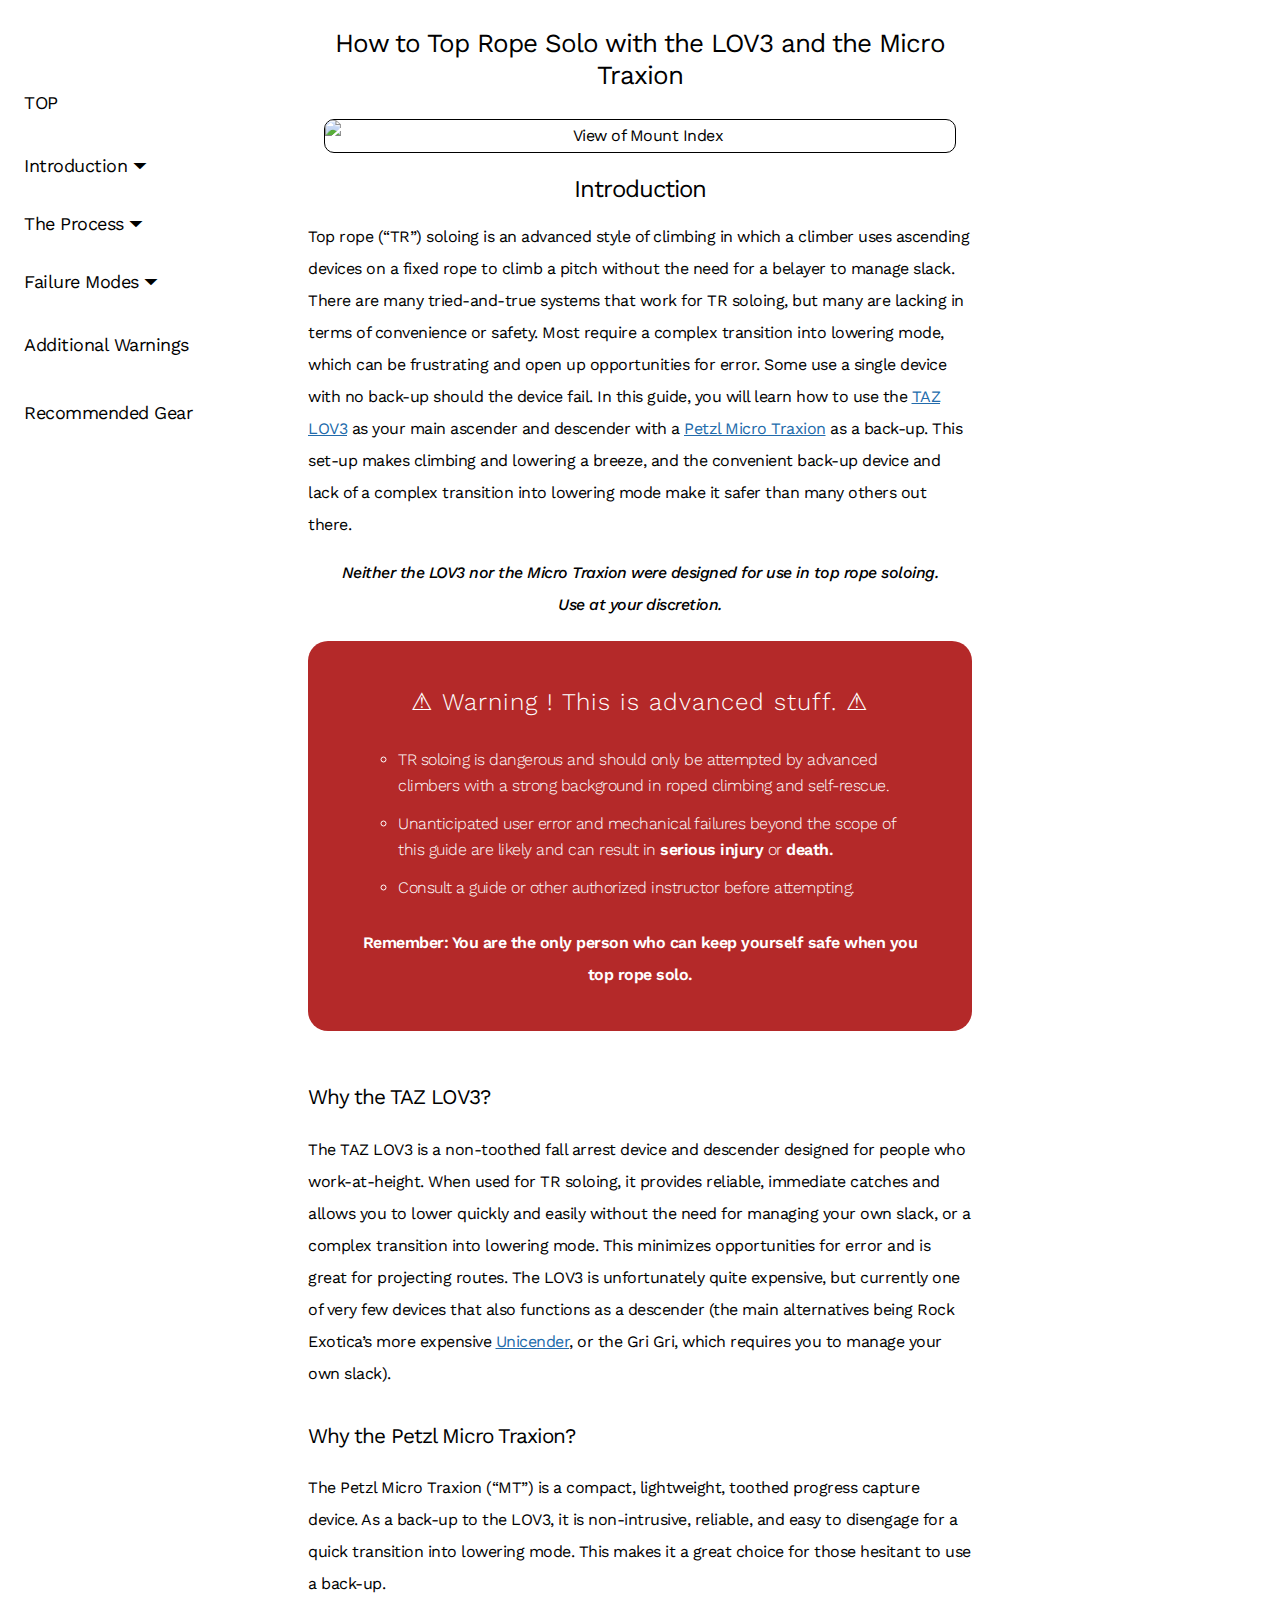
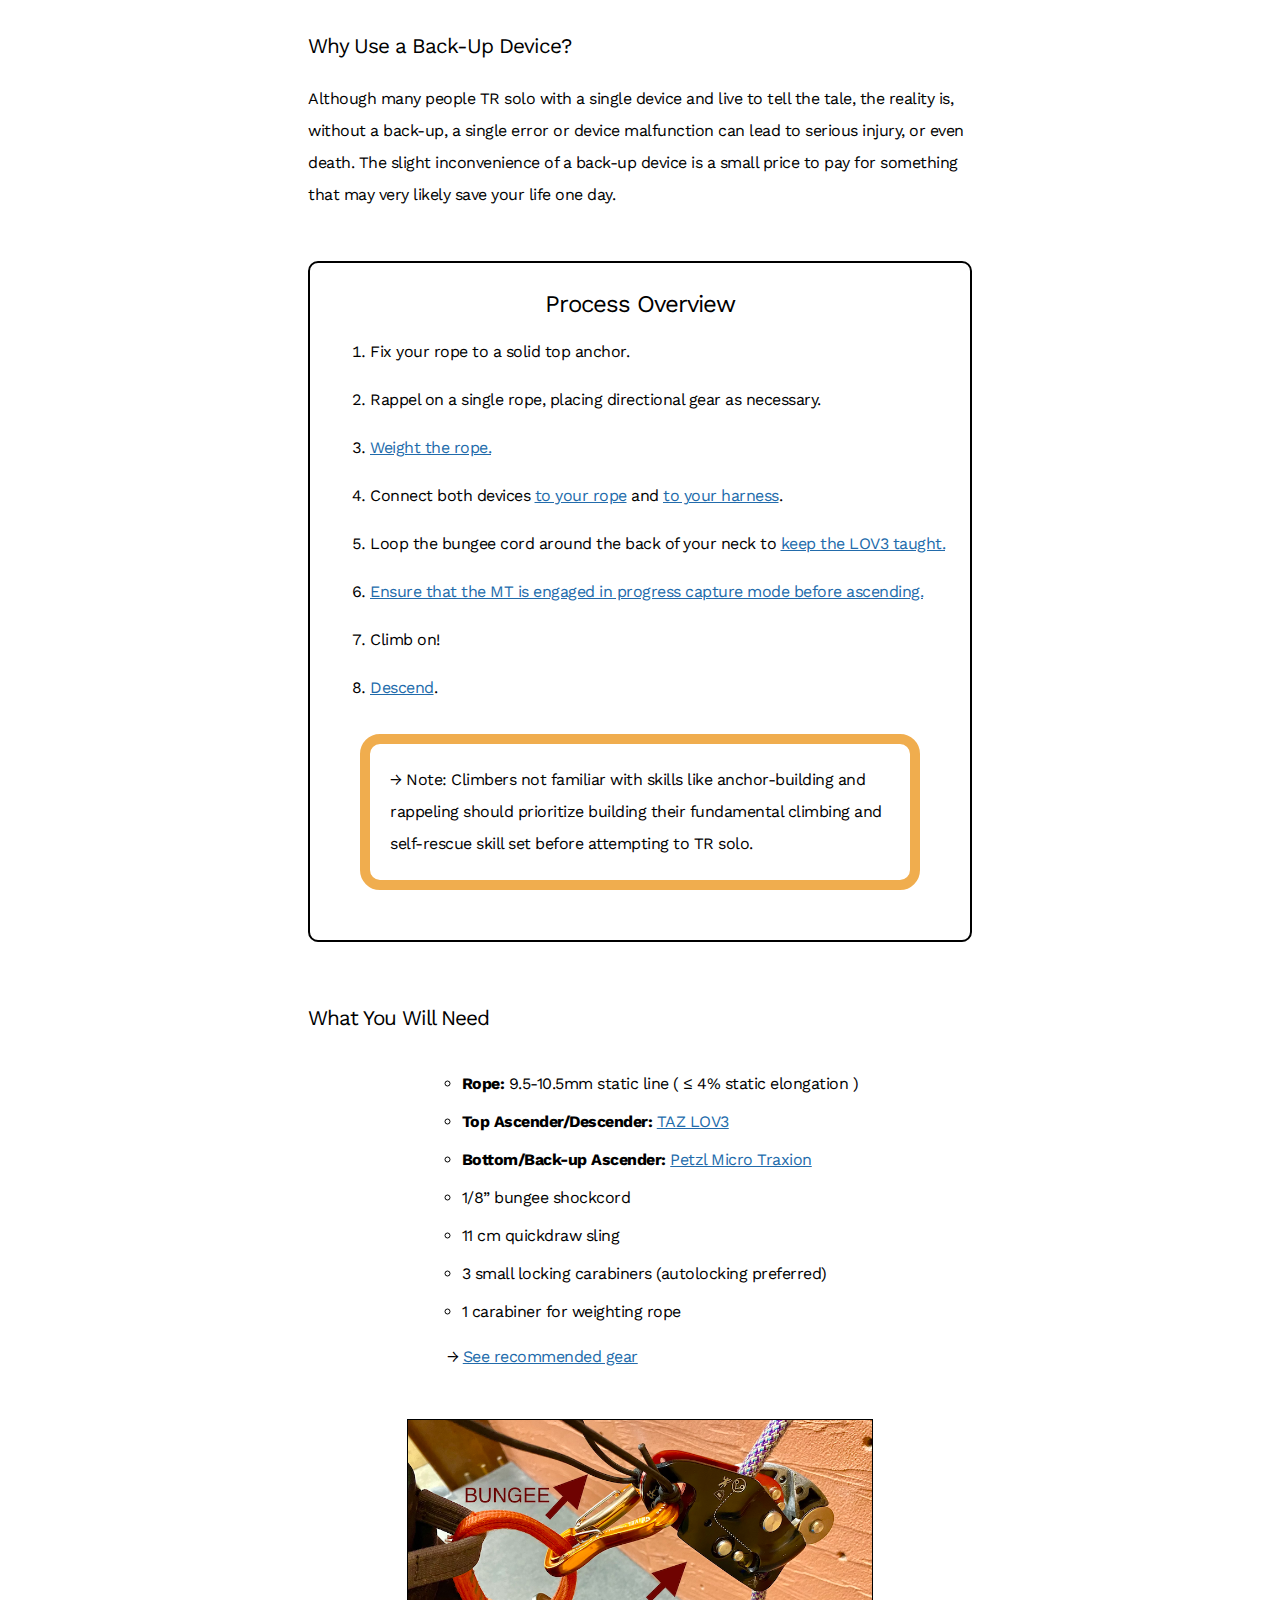
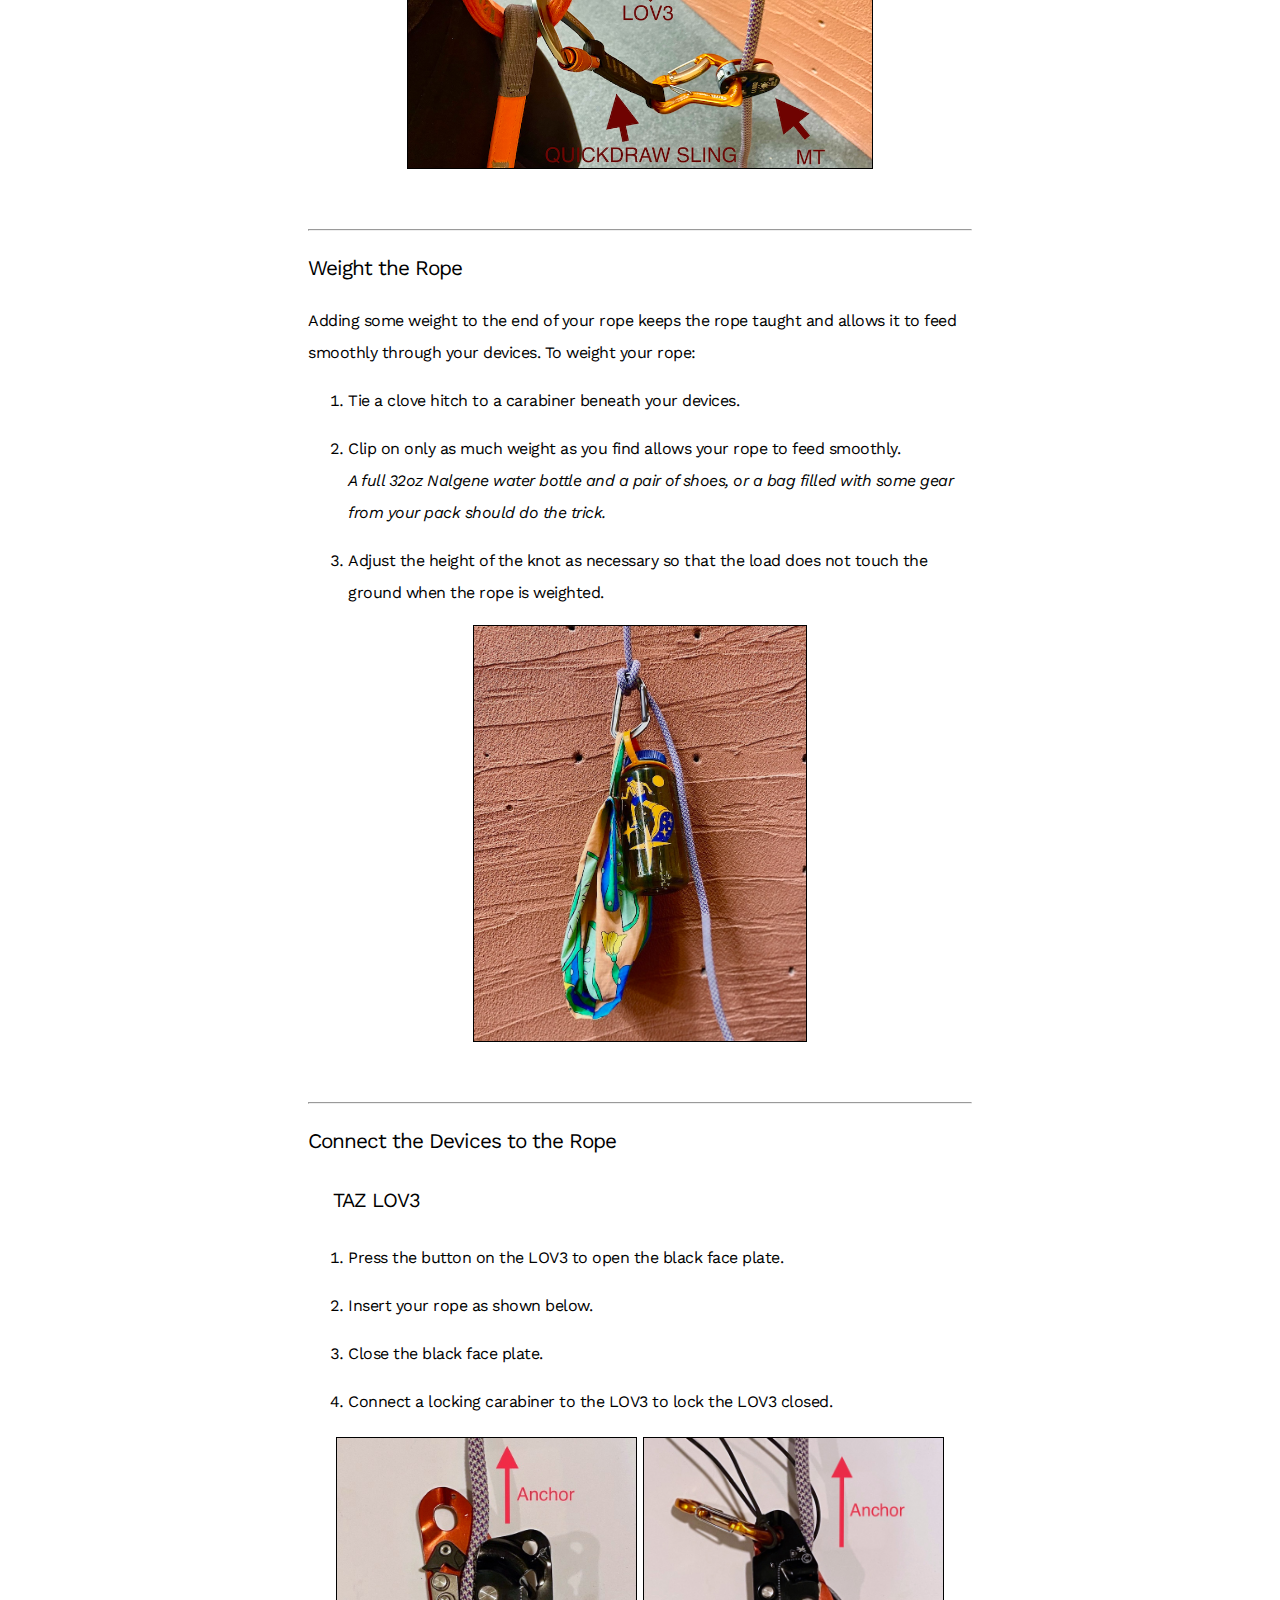
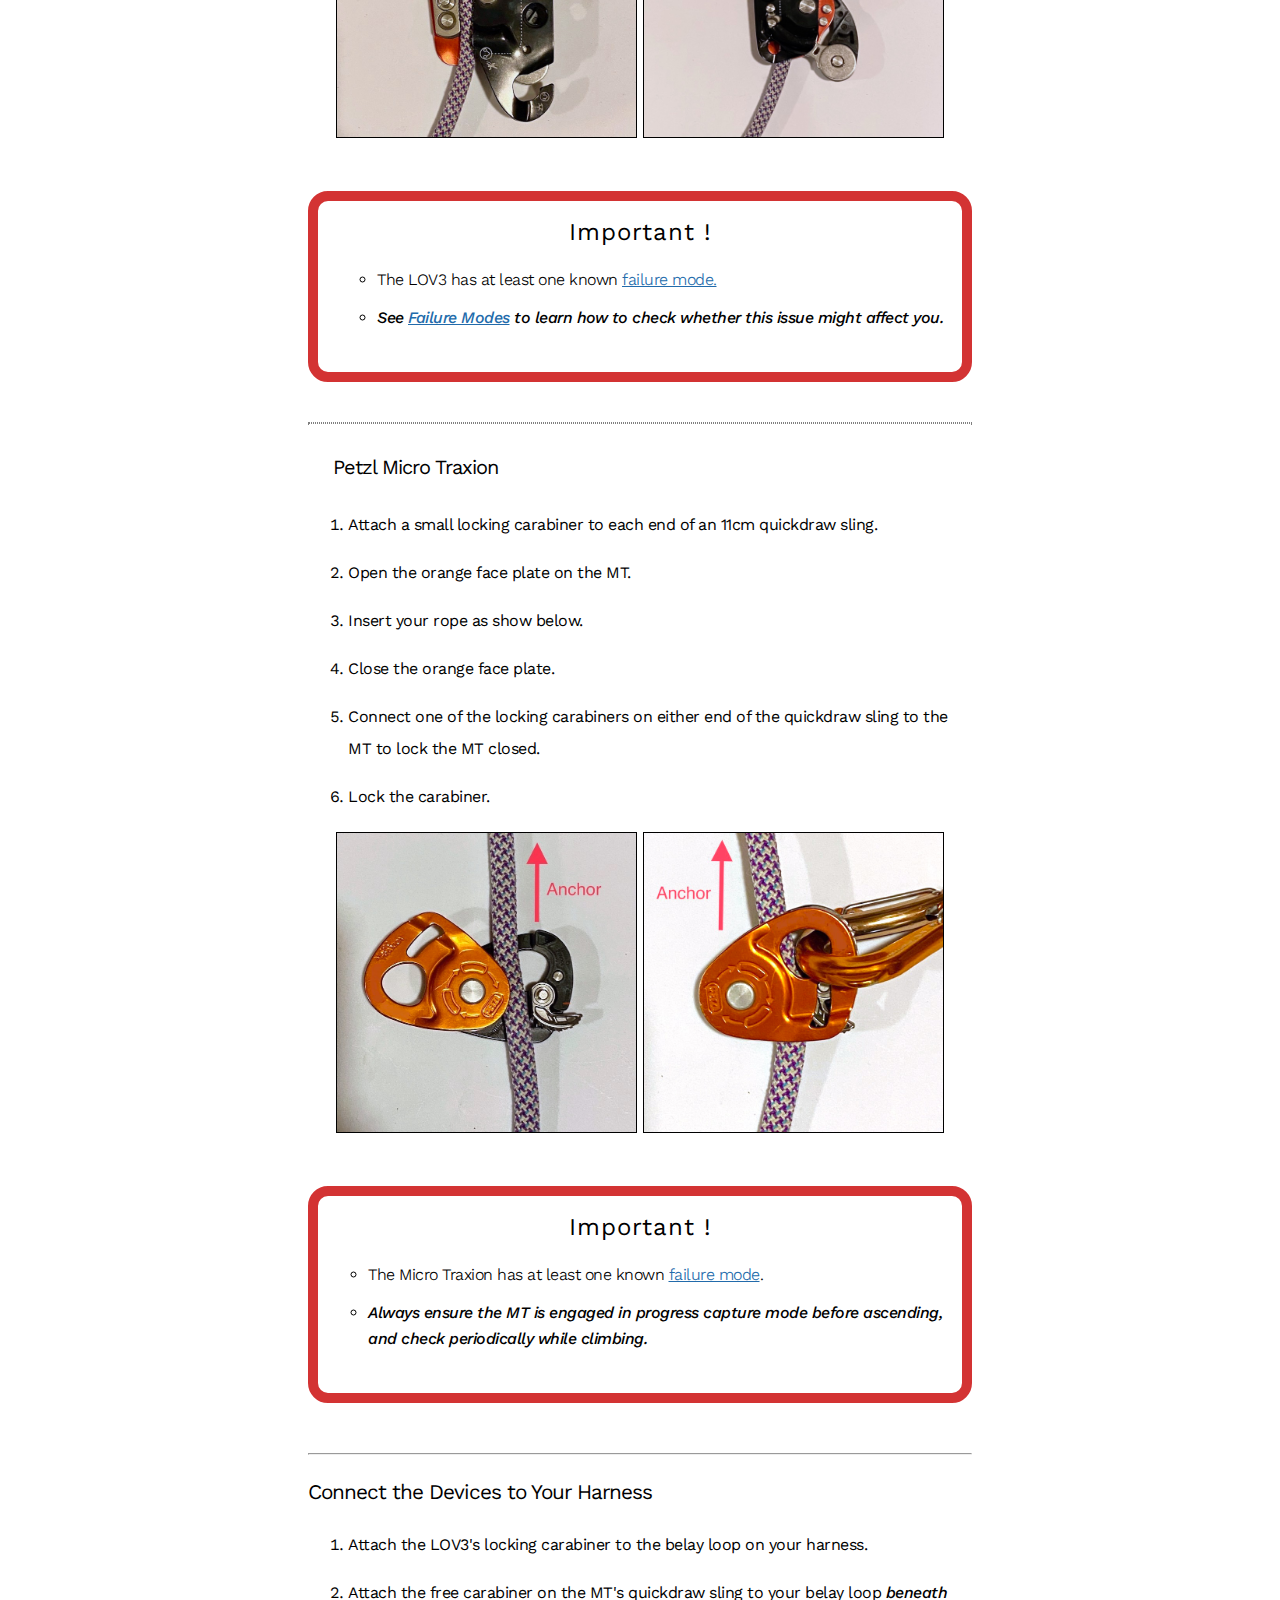
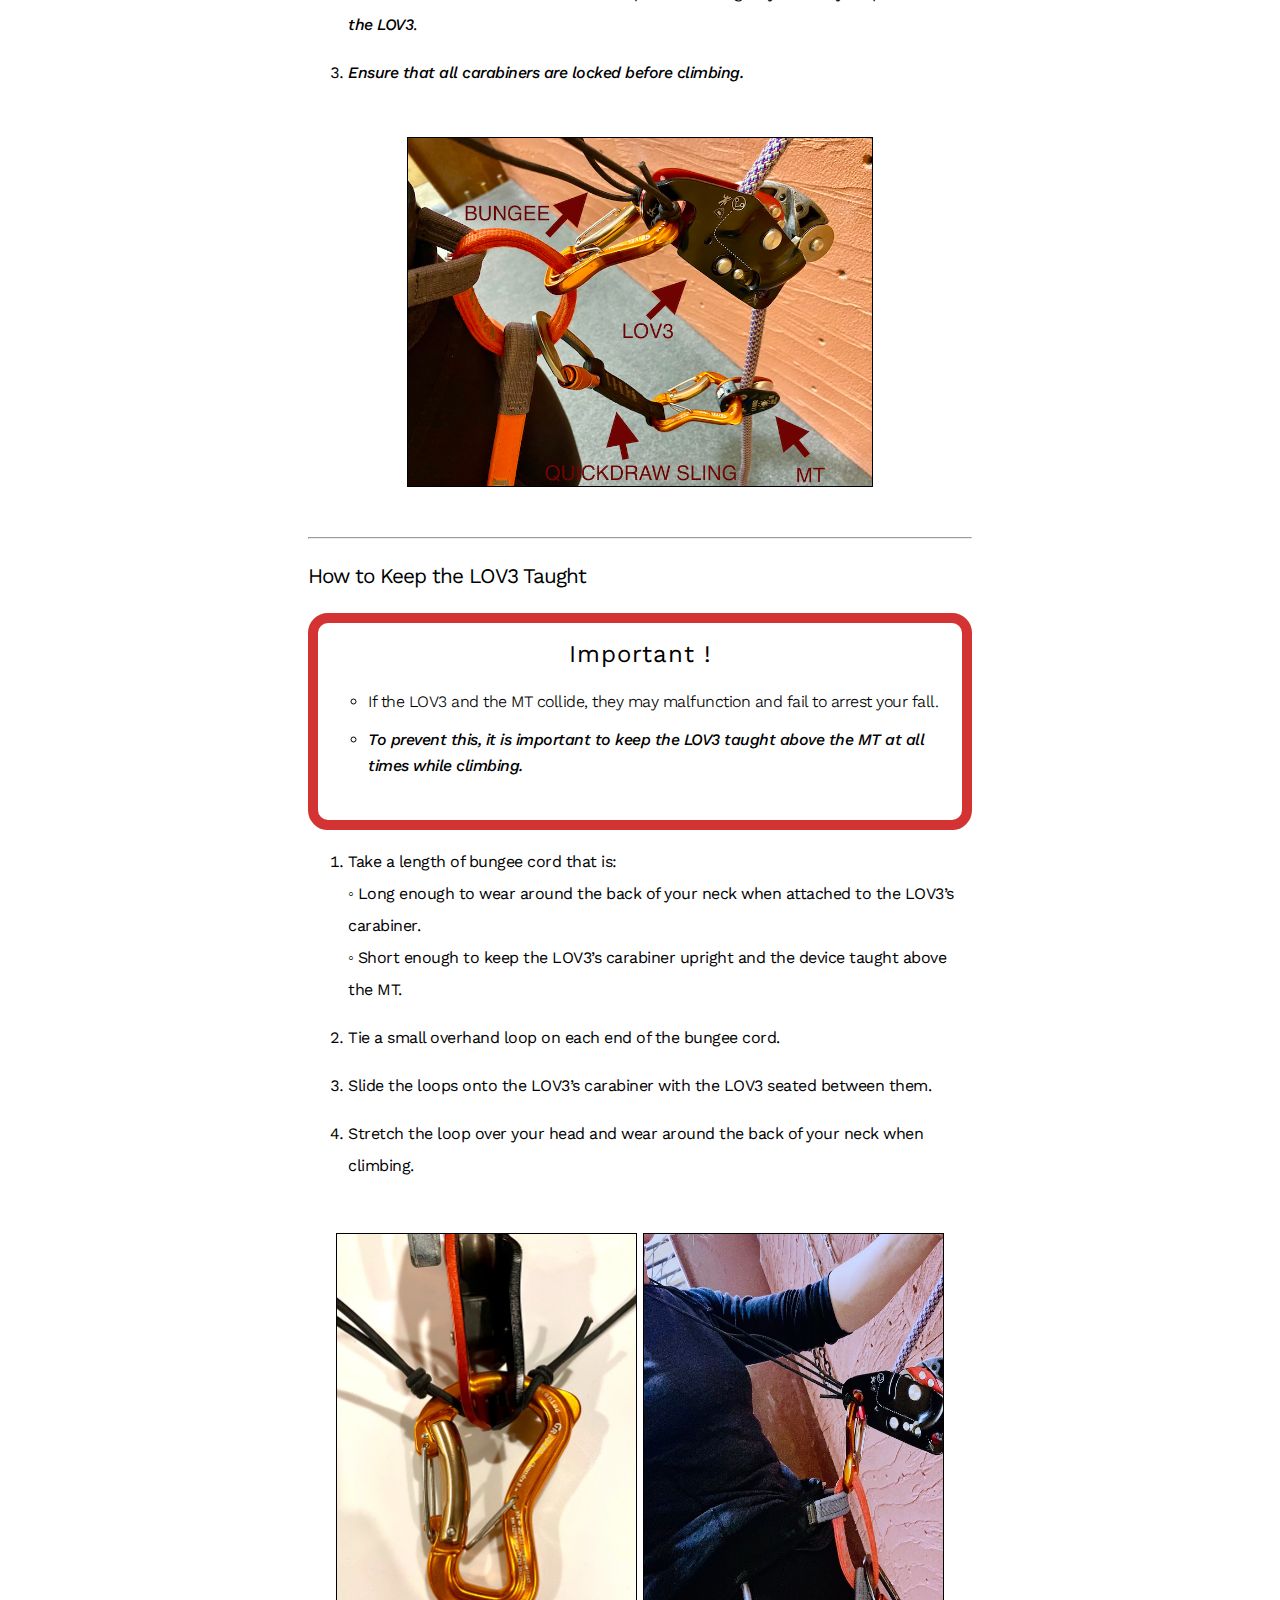
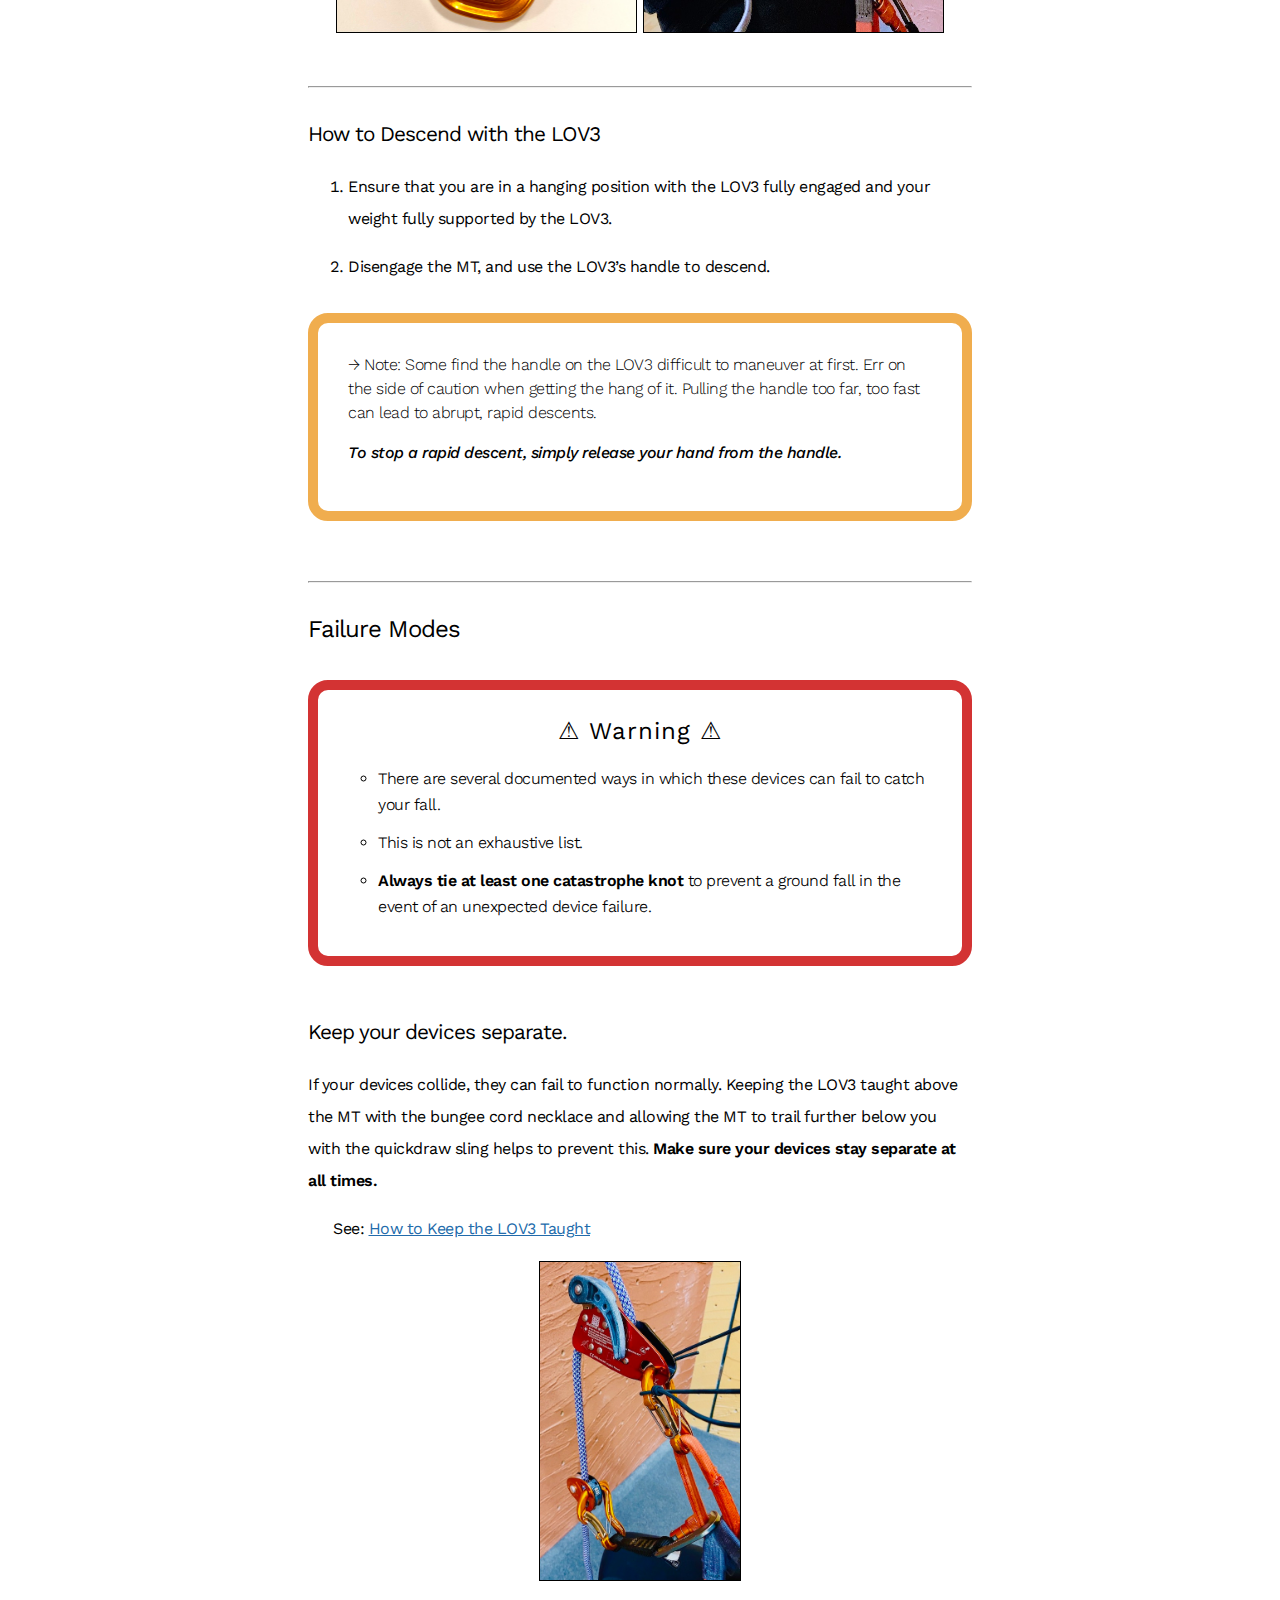
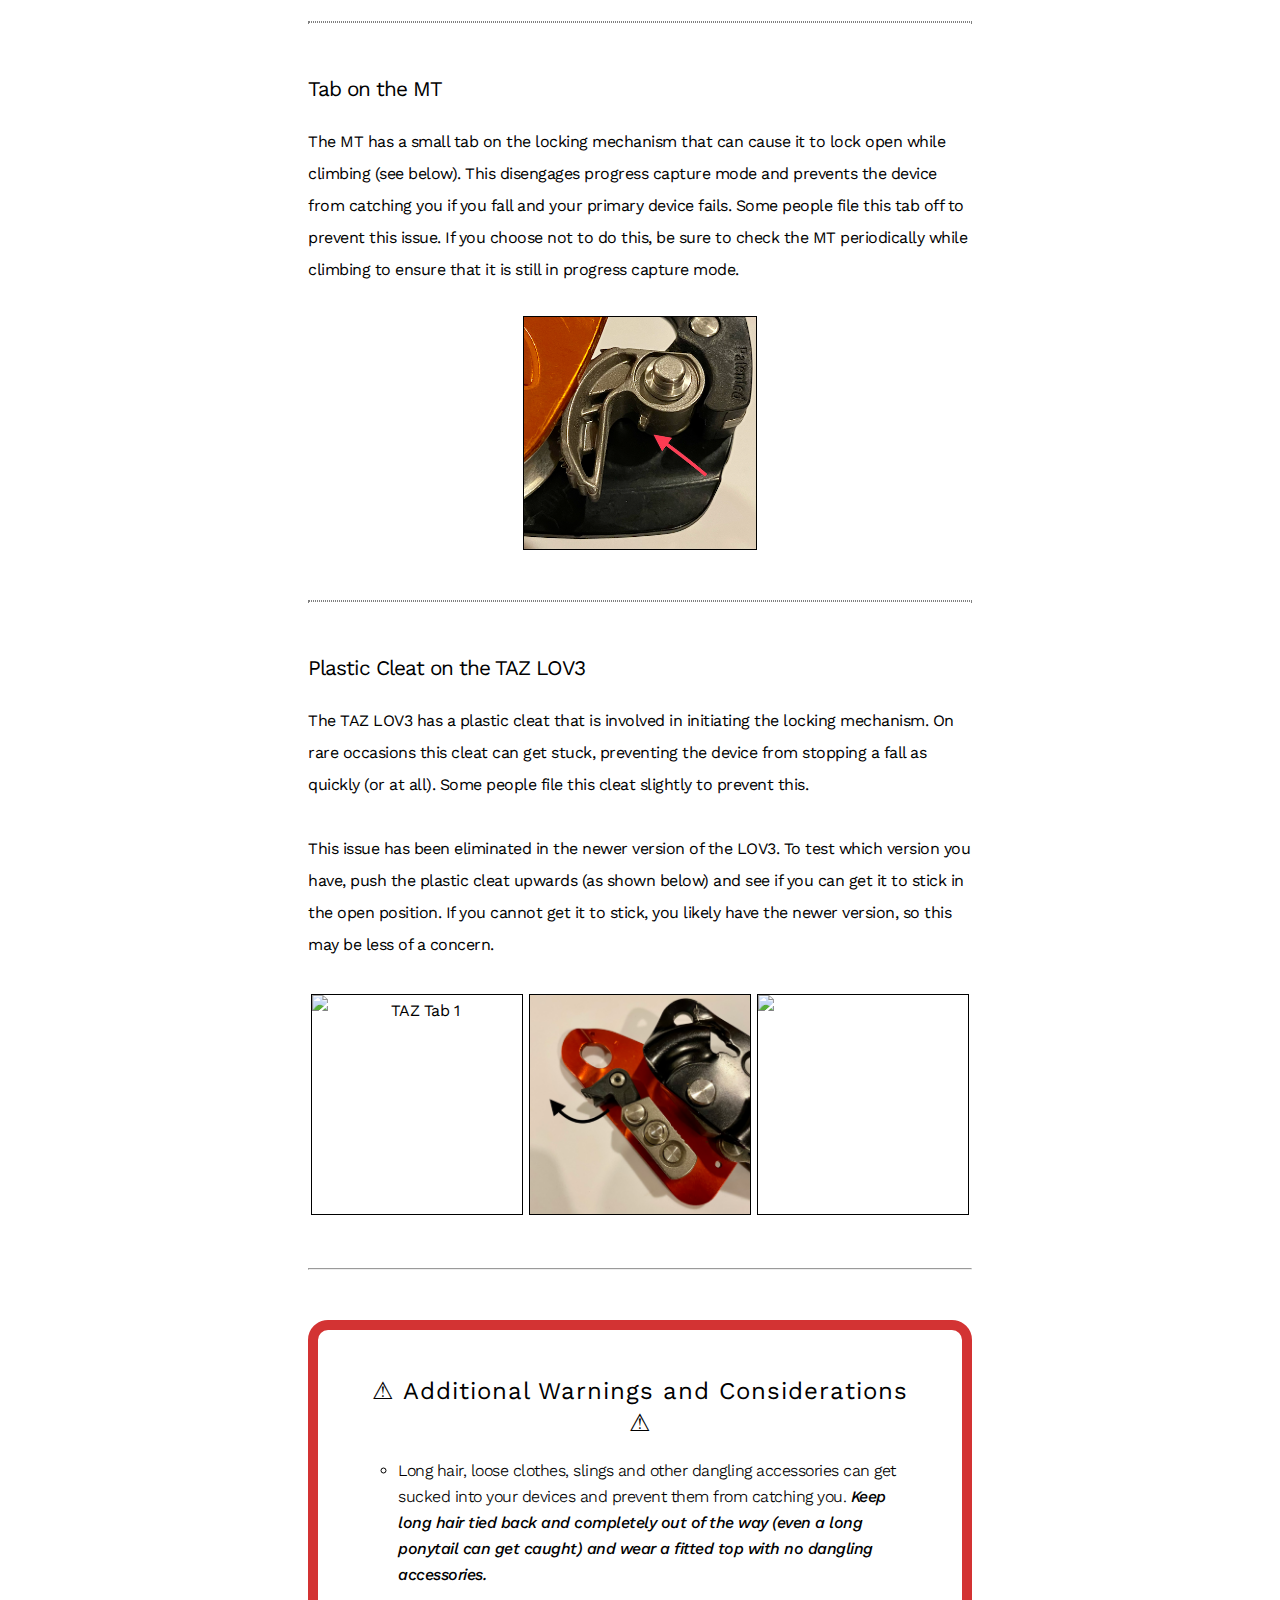
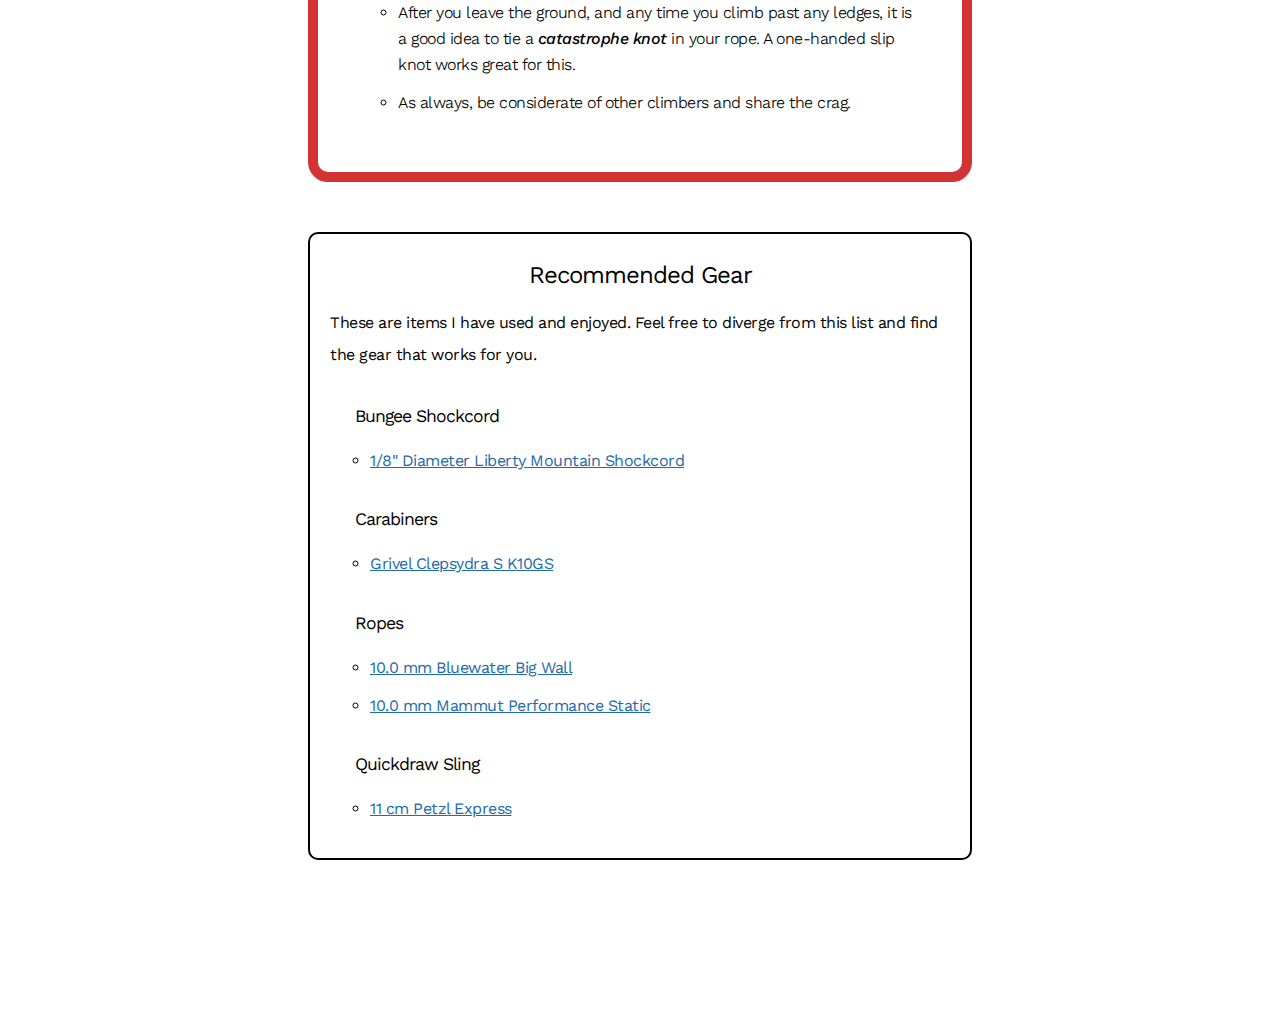
==== index.html @ 9dcc8b4c "Update" ====
<!DOCTYPE html>
<html>
<head>
    <meta charset="UTF-8"> 
    <meta name="viewport" content="width=device-width, initial-scale=1.0">
    <title>TR Solo with the TAZ LOV3</title>
    <link rel="preconnect" href="https://fonts.googleapis.com">
    <link rel="preconnect" href="https://fonts.gstatic.com" crossorigin>
    <link href="https://fonts.googleapis.com/css2?family=Work+Sans:ital,wght@0,100..900;1,100..900&display=swap" rel="stylesheet">
    <link rel="stylesheet" href="style.css">
</head>

<body>

<!-- HEADER -->

<!-- 
<div class="header" id="header">How to Top Rope Solo with the TAZ LOV3 & the Petzl Micro Traxion</div>
-->
<!-- NAV -->
<div class="sidebar">
    <div class="jump-menu">
    <a id="top" href="#title">TOP</a>
    <button class="dropdown-btn">
        <span>Introduction &#9207</span>
    </button>
        <div class="dropdown-container">
            <a href="#intro" class="indent-s">Introduction</a>
            <a href="#warning" class="indent-s"><span class="red">Warning</span></a>
            <a href="#why-taz" class="indent-s">Why the TAZ LOV3?</a>
            <a href="#why-mt" class="indent-s">Why the Petzl Micro Traxion?</a>
            <a href="#why-backup" class="indent-s">Why Use a Back-Up?</a>
        </div>
    <button class="dropdown-btn">
        <span>The Process &#9207</span>
    </button>
        <div class="dropdown-container">
            <a href="#overview" class="indent-s">Process Overview</a>
            <a href="#gear" class="indent-s">What You Will Need</a>
            <a href="#weight-rope" class="indent-s">Weight the Rope</a>
            <a href="#to-rope" class="indent-s">Connect Devices to Rope</a>
            <a href="#to-harness" class="indent-s">Connect Devices to Harness</a>
            <a href="#taught" class="indent-s">Keep the LOV3 Taught</a>
            <a href="#descend" class="indent-s">How to Descend</a>
        </div>
    <button class="dropdown-btn">
        <span>Failure Modes &#9207</span>
    </button>
        <div class="dropdown-container">
            <a href="#fail-modes-container" class="indent-s"><span class="red">Read Me</span></a>
            <a href="#separate" class="indent-s">Keep Your Devices Separate</a>
            <a href="#mt-fail" class="indent-s">Tab on the MT</a>
            <a href="#taz-fail" class="indent-s">Plastic Cleat on the LOV3</a>
        </div>
    <a href="#add-warnings">Additional Warnings</a>
    <a href="#rec-gear">Recommended Gear</a>
   <!-- <a href="javascript:void(0);" class="icon" onclick="myFunction()">&#9776;</a> -->
        </div>
</div>

<!-- CONTENT -->
<div class="big-mama">
<div class="content">

    <h1 id="title">How to Top Rope Solo with the LOV3 and the Micro Traxion</h1>

    <img id="ledge" src="images/ledgeview.png" alt="View of Mount Index" width="95%" class="center rounded"/>
    
    <div id="intro">
        <h2>Introduction</h2>
            <p>Top rope (“TR”) soloing is an advanced style of climbing in which a climber uses ascending devices on a fixed rope to climb a pitch without the need for a belayer to manage slack. There are many tried-and-true systems that work for TR soloing, but many are lacking in terms of convenience or safety. Most require a complex transition into lowering mode, which can be frustrating and open up opportunities for error. Some use a single device with no back-up should the device fail. In this guide, you will learn how to use the <a href="https://taz3d.fr/product/lov3/?lang=en" target="_blank">TAZ LOV3</a> as your main ascender and descender with a <a href="https://www.petzl.com/US/en/sport/pulleys/micro-traxion" target="_blank">Petzl Micro Traxion</a> as a back-up. This set-up makes climbing and lowering a breeze, and the convenient back-up device and lack of a complex transition into lowering mode make it safer than many others out there.
            <br>
                <p class="emphasis center-text">Neither the LOV3 nor the Micro Traxion were designed for use in top rope soloing. 
                <br>
                Use at your discretion.</p>
            </p>
    </div>
   
    <div id="warning" class="warning-container">
        <h2 class="warning-header">&#9888 Warning ! This is advanced stuff. &#9888</h2>

            <div class="warning-text">
                <ul>
                <li>TR soloing is dangerous and should only be attempted by advanced climbers with a strong background in roped climbing and self-rescue.
                </li>
                <li>Unanticipated user error and mechanical failures beyond the scope of this guide are likely and can result in <span class="bold">serious injury</span> or <span class="bold">death.</span>
                </li>
                <li>Consult a guide or other authorized instructor before attempting.
                </li>
            </div>
        <span class="bold">Remember: You are the only person who can keep yourself safe when you top rope solo.</span>
    </div> 
   
<!--
    <br><br>
    <div id="toc" class="border">
    <h2>Table of Contents</h2> 
    <ul>
        <li><a href="#why-taz">Why the TAZ LOV3?</a></li>
        <li><a href="#why-mt">Why the Petzl Micro Traxion?</a></li>
        <li><a href="#why-backup">Why use a back-up?</a></li>
        <li><a href="#ingredients">What You Will Need</a></li>
        <li><a href="#overview">Process Overview</a></li>
        <li class="indent">- <a href="#weight-rope">Weight the Rope</a></li>
        <li class="indent">- <a href="#to-rope">Connect Devices to Rope</a></li>
        <li class="indent">- <a href="#to-harness">Connect Devices to Harness</a></li>
        <li class="indent">- <a href="#taught">Keep the LOV3 Taught</a></li>
        <li class="indent">- <a href="#descend">How to Descend</a></li>
        <li><a href="#fail-modes">Failure Modes</a></li>
        <li><a href="#add-warnings">Additional Warnings and Considerations</a></li>
        <li><a href="#gear">Recommended Gear</a></li>
    </ul>
    </div>

-->

    <div id="why-taz">
        <h3>Why the TAZ LOV3?</h3>
        <p>The TAZ LOV3 is a non-toothed fall arrest device and descender designed for people who work-at-height. When used for TR soloing, it provides reliable, immediate catches and allows you to lower quickly and easily without the need for managing your own slack, or a complex transition into lowering mode. This minimizes opportunities for error and is great for projecting routes. The LOV3 is unfortunately quite expensive, but currently one of very few devices that also functions as a descender (the main alternatives being Rock Exotica’s more expensive <a href="https://www.rockexotica.com/products/unicender" target="_blank">Unicender</a>, or the Gri Gri, which requires you to manage your own slack).
        </p>
    </div>

    <div id="why-mt">
        <h3>Why the Petzl Micro Traxion?</h3>
        <p>The Petzl Micro Traxion (“MT”) is a compact, lightweight, toothed progress capture device. As a back-up to the LOV3, it is non-intrusive, reliable, and easy to disengage for a quick transition into lowering mode. This makes it a great choice for those hesitant to use a back-up.
        </p>
    </div>

    <div id="why-backup">
        <h3>Why Use a Back-Up Device?</h3>
        <p>Although many people TR solo with a single device and live to tell the tale, the reality is, without a back-up, a single error or device malfunction can lead to serious injury, or even death. The slight inconvenience of a back-up device is a small price to pay for something that may very likely save your life one day. 
            </p>
    </div>

    <div id="overview" class="border">
        <h2>Process Overview</h2>
            <ol>
                <li>Fix your rope to a solid top anchor.</li>
                <li>Rappel on a single rope, placing directional gear as necessary.</li>
                <li><a href="#weight-rope">Weight the rope.</a></li>
                <li>Connect both devices <a href="#to-rope">to your rope</a> and <a href="#to-harness">to your harness</a>.</li>
                <li>Loop the bungee cord around the back of your neck to <a href="#taught">keep the LOV3 taught.</a></li>
                <li><a href="#mt-fail">Ensure that the MT is engaged in progress capture mode before ascending.</a></li>
                <li>Climb on!</li>
                <li><a href="#descend">Descend</a>.</li>
            </ol>
            <div class="overview-note note-container">→ Note: Climbers not familiar with skills like anchor-building and rappeling should prioritize building their fundamental climbing and self-rescue skill set before attempting to TR solo.
                </div>
    </div>

    <div id="gear">
        <h3>What You Will Need</h2>
        <div id="gear-container">
        <div id="gear-list">
            <ul>
                <li><b>Rope:</b> 9.5-10.5mm static line ( ≤ 4% static elongation )</li>
                <li><b>Top Ascender/Descender:</b> <a href="https://taz3d.fr/product/lov3/?lang=en" target="_blank">TAZ LOV3</a></li>
                <li><b>Bottom/Back-up Ascender:</b> <a href="https://www.petzl.com/US/en/sport/pulleys/micro-traxion">Petzl Micro Traxion</a></li>
                <li>1/8” bungee shockcord</li>
                <li>11 cm quickdraw sling</li>
                <li>3 small locking carabiners (autolocking preferred)</li>
                <li>1 carabiner for weighting rope</li>
            </ul>
           <p class="indent">→ <a href="#rec-gear">See recommended gear</a></p>
           </div>
           <img src="images/gearcallout.png" width="70%" class="center">
           </div>
    </div>

<hr>

    <div id="weight-rope">
        <h3>Weight the Rope</h3>
            <p>Adding some weight to the end of your rope keeps the rope taught and allows it to feed smoothly through your devices. 
            To weight your rope: 
            <br>
                <ol>
                    <li>Tie a clove hitch to a carabiner beneath your devices.</li>
                    <li>Clip on only as much weight as you find allows your rope to feed smoothly. 
                        <br><i>A full 32oz Nalgene water bottle and a pair of shoes, or a bag filled with some gear from your pack should do the trick.</i></li>
                    <li>Adjust the height of the knot as necessary so that the load does not touch the ground when the rope is weighted.</li>
                    </ol>
            </p>
                <img src="images/weightedrope.png" class="center" width="50%">
    </div>

<hr>

    <div id="to-rope">
        <h3>Connect the Devices to the Rope</h3>
            
        <div id="taz-to-rope">
            <h4 class="indent">TAZ LOV3</h4>
                <ol>
                    <li>Press the button on the LOV3 to open the black face plate.</li>
                    <li>Insert your rope as shown below.</li>
                    <li>Close the black face plate.</li>
                    <li>Connect a locking carabiner to the LOV3 to lock the LOV3 closed.</li>
                    </ol>
                
                    <div id="tazrope-img" class="flex">
                        <img src="images/tazrope.png">
                        <img src="images/tazrope2.png">
                        </div>
                
                        <div id="taz-warning" class="warning-border">
                            <h2 class="warning-border-header">Important !</h2>
                            <div class="warning-border-text"> 
                                <ul>
                               <li>The LOV3 has at least one known <a href="#taz-fail">failure mode.</a></li> 
                                <li class="emphasis">See <a href="#taz-fail">Failure Modes</a> to learn how to check whether this issue might affect you.</li> 
                            </ul>
                            </div>
                            </div>
        </div>
       
    
    <br>
   
<hr class="dotted">

        <div id="mt-to-rope">
            <h4 class="indent">Petzl Micro Traxion</h4>
                <ol>
                    <li>Attach a small locking carabiner to each end of an 11cm quickdraw sling.</li>
                    <li>Open the orange face plate on the MT.</li>
                    <li>Insert your rope as show below.</li>
                    <li>Close the orange face plate.</li>
                    <li>Connect one of the locking carabiners on either end of the quickdraw sling to the MT to lock the MT closed.</li>
                    <li>Lock the carabiner.</li>
                    </ol>
                   
                <div id="traxrope-img" class="flex">
                <img src="images/traxropeopen.png">
                <img src="images/traxropeclosed.png">
                </div>
                <div id="trax-warning" class="warning-border">
                    <h2 class="warning-border-header">Important !</h2>
                    <div class="warning-border-text">
                        <ul>
                            <li>The Micro Traxion has at least one known <a href="#mt-fail">failure mode</a>.</li> 
                        
                        <li class="emphasis">Always ensure the MT is engaged in progress capture mode before ascending, and check periodically while climbing.</li>
                </div>
                </div>
        </div>
    </div>

<hr>

    <div id="to-harness">
        <h3>Connect the Devices to Your Harness</h3>
        <ol>
            <li>Attach the LOV3's locking carabiner to the belay loop on your harness.</li>
            <li>Attach the free carabiner on the MT's quickdraw sling to your belay loop <span class="emphasis">beneath the LOV3</span>.</li>
            <li><span class="emphasis">Ensure that all carabiners are locked before climbing.</span></li>
        </ol>
    <br>
      
        <img src="images/gearcallout.png" width="70%" class="center">
    
    </div>
<hr>   
    <div id="taught">
        <h3>How to Keep the LOV3 Taught</h3>
            
            <div id="taught-warning" class="warning-border">
                    <h2 class="warning-border-header">Important !</h2>
                    <div class="warning-border-text">
                        <ul>
                <li>If the LOV3 and the MT collide, they may malfunction and fail to arrest your fall.</li> 
                
                <li class="emphasis">To prevent this, it is important to keep the LOV3 taught above the MT at all times while climbing.</li>
                 </ul>
            </div>
            </div>
            
                <ol>
                    <li>Take a length of bungee cord that is:
                         <br>&#9702; Long enough to wear around the back of your neck when attached to the LOV3’s carabiner.
                         <br>&#9702; Short enough to keep the LOV3’s carabiner upright and the device taught above the MT.</li>
                    <li>Tie a small overhand loop on each end of the bungee cord.</li>
                    <li>Slide the loops onto the LOV3’s carabiner with the LOV3 seated between them.</li>
                    <li>Stretch the loop over your head and wear around the back of your neck when climbing.</li>
                </ol>
                <br>
                <div id="taught-img" class="flex">
                    <img src="images/taztaught.png">
                    <img src="images/neckloop.png">
                </div>
    </div>
    

<hr>

    <div id="descend">
        <h3>How to Descend with the LOV3</h3>
            <ol>
                <li>Ensure that you are in a hanging position with the LOV3 fully engaged and your weight fully supported by the LOV3.    
                </li>
                <li>Disengage the MT, and use the LOV3’s handle to descend.   
                </li>
            </ol>
                <div class="note-container">
                    <div class="warning-text">
                        → Note: Some find the handle on the LOV3 difficult to maneuver at first. Err on the side of caution when getting the hang of it. Pulling the handle too far, too fast can lead to abrupt, rapid descents. 
                    <p class="emphasis">To stop a rapid descent, simply release your hand from the handle.</p>
                    </div>
                </div>
   <!-- <p class="placeholder">[GIF - lifting handle to descend?]</p> -->
    </div>

<hr>

    <div id="fail-modes-container">
        
        <h2 class="left">Failure Modes</h2>
        <br>
            <div id="fail-warning-container" class="warning-border">
                <h2 class="warning-border-header">&#9888 Warning &#9888</h2>
                <div class="warning-border-text">
                    <ul>
                        <li>There are several documented ways in which these devices can fail to catch your fall.
                        </li>
                        <li>This is not an exhaustive list.
                        </li>
                        <li><span class="bold">Always tie at least one catastrophe knot</span> to prevent a ground fall in the event of an unexpected device failure.
                        </li>
                    </ul>
                </div>
        </div>
        <div id="fail-modes-content">  
            <div id="separate">
                <h3>Keep your devices separate.</h3>
                    <p>If your devices collide, they can fail to function normally. Keeping the LOV3 taught above the MT with the bungee cord necklace and allowing the MT to trail further below you with the quickdraw sling helps to prevent this. <span class="bold">Make sure your devices stay separate at all times.</span></p>
                    <p class="indent">See: <a href="#taught">How to Keep the LOV3 Taught</a></p>
                <img src="images/onbelay1.png" width="30%" class="center">
                </div>
                <br>

<hr class="dotted">
            <div id="mt-fail">
                <h3>Tab on the MT</h3>
                    <p>The MT has a small tab on the locking mechanism that can cause it to lock open while climbing (see below). This disengages progress capture mode and prevents the device from catching you if you fall and your primary device fails. Some people file this tab off to prevent this issue. If you choose not to do this, be sure to check the MT periodically while climbing to ensure that it is still in progress capture mode.</p>
                        
                <div id="mt-fail-img">
                    <img src="images/mt tab.png" class="center" width="35%">
                </div>
            </div>

<hr class="dotted">

            <div id="taz-fail">
                <h3>Plastic Cleat on the TAZ LOV3</h3>
                    <p>The TAZ LOV3 has a plastic cleat that is involved in initiating the locking mechanism. On rare occasions this cleat can get stuck, preventing the device from stopping a fall as quickly (or at all). Some people file this cleat slightly to prevent this.
                    <br>
                    <br>
                    This issue has been eliminated in the newer version of the LOV3. To test which version you have, push the plastic cleat upwards (as shown below) and see if you can get it to stick in the open position. If you cannot get it to stick, you likely have the newer version, so this may be less of a concern.
                    <br></p>
                <div id="taz-fail-img" class="flex">
                        <img src="images/taztab1.png"  alt="TAZ Tab 1" />
                        <img src="images/taztab2.png".jpg  alt="TAZ Tab 2" />
                        <img src="gifs/lovtab.gif"/>
                </div>
            </div>
        </div>
    </div>

    <hr>

    <div id="add-warnings" class="warning-border"> 
        <h2 class="warning-border-header">&#9888 Additional Warnings and Considerations &#9888</h2>
            <div class="warning-border-text">  
                <ul>
                    <li>Long hair, loose clothes, slings and other dangling accessories can get sucked into your devices and prevent them from catching you. 
                        <span class="emphasis">Keep long hair tied back and completely out of the way (even a long ponytail can get caught) and wear a fitted top with no dangling accessories.</span>  
                    </li>
                    <li>After you leave the ground, and any time you climb past any ledges, it is a good idea to tie a <span class="emphasis">catastrophe knot</span> in your rope. A one-handed slip knot works great for this.
                    </li>
                    <li>As always, be considerate of other climbers and share the crag. 
                    </li>
                </ul>
            </div>
    </div>


    <div id="rec-gear" class="border">
        <h2>Recommended Gear</h2>
        <div id="rec-gear-content">
            <p>These are items I have used and enjoyed. Feel free to diverge from this list and find the gear that works for you.</p>
    
                <h5 class="indent">Bungee Shockcord</h4>
                    <ul>
                        <li><a href="https://www.rei.com/product/107608/liberty-mountain-shockcord-18-diameter?sku=1076080001&store=69&CAWELAID=120217890002805713&CAGPSPN=pla&CAAGID=113279951513&CATCI=pla-366418484527&cm_mmc=PLA_Google%7C21700000001700551_1076080001%7C92700058208451648%7CBA%7C71700000074422505&gad_source=1&gclid=EAIaIQobChMI7a3ihtXHhAMVJA2tBh062gMvEAQYASABEgJBufD_BwE&gclsrc=aw.ds" target="_blank">1/8" Diameter Liberty Mountain Shockcord</a>
                        </li>
                    </ul>
                <h5 class="indent">Carabiners</h4>
                    <ul>
                        <li><a href="https://us.grivel.com/collections/carabiners/products/clepsydra-s-k10gs" target="_blank">Grivel Clepsydra S K10GS</a>
                        </li>
                    </ul>
                    <!-- Compact and lightweight. Twin-gate design ensures that carabiner will never come unlocked while climbing. Isolates the belay loop behind a wire gate, keeping the devices in the proper orientation and preventing crossloading. -->
                <h5 class="indent">Ropes</h4>
                    <ul>
                        <li><a href="https://www.bluewaterropes.com/product/10mm-big-wall/" target="_blank">10.0 mm Bluewater Big Wall</a></li>
                        <li><a href="https://www.mammut.com/us/en/products/2010-00771-0255/10-0-performance-static" target="_blank">10.0 mm Mammut Performance Static</a></li>
                    </ul>
                <h5 class="indent">Quickdraw Sling</h4>
                    <ul>
                        <li><a href="https://www.petzl.com/US/en/Sport/Carabiners-and-quickdraws/EXPRESS" target="_blank">11 cm Petzl Express</a>
                        </li>
                    </ul>
                </div>
                </div>


</div>
</div>
</body>

<script>
    //* Loop through all dropdown buttons to toggle between hiding and showing its dropdown content - This allows the user to have multiple dropdowns without any conflict */
var dropdown = document.getElementsByClassName("dropdown-btn");
var i;

for (i = 0; i < dropdown.length; i++) {
  dropdown[i].addEventListener("click", function() {
    this.classList.toggle("active");
    var dropdownContent = this.nextElementSibling;
    if (dropdownContent.style.display === "block") {
      dropdownContent.style.display = "none";
    } else {
      dropdownContent.style.display = "block";
    }
  });
}

/* 
function myFunction() {
  var x = document.getElementById("myTopnav");
  if (x.className === "topnav") {
    x.className += " responsive";
  } else {
    x.className = "topnav";
  }
} 
*/
</script>

</html>
---- style.css ----
@import url('https://fonts.googleapis.com/css2?family=Work+Sans:ital,wght@0,100..900;1,100..900&display=swap');

  
.sidebar {
margin: none;
padding-top: 0px;
width: 300px;
background-color: #ffffff;
position: fixed;
height: 100%;
overflow: auto;
}

.jump-menu {
margin: 40px 0;
}

.sidebar a,  .dropdown-btn {
padding: 30px 8px 6px 16px;
text-decoration: none;
font-size: 18px;
color: black !important;
display: block;
border: none;
background: none;
width:100%;
text-align: left;
cursor: pointer;
outline: none;
font-family: "Work Sans", sans-serif;
font-optical-sizing: auto;
font-weight: normal;
font-style: normal;
letter-spacing: -.5px;
}

.dropdown-container a {
color: #3d3d3d !important;
background-color: #ffffff;
font-size: 16px;
}

.sidebar a.active {
background-color: #84bbe9 !important;
color: white;
}

.sidebar a:hover:not(.active), .dropdown-btn:hover {
color: rgb(34, 107, 171) !important;
}

.big-mama{
    margin-left: 300px;
}

div.content {
margin: 0 300px 0 auto;
text-align: center;
max-width: 750px;
}

.dropdown-container {
    display: none;
    background-color: #ffffff;
    padding-left: 8px;
  }

  p{
    text-align: left;
  }
  
 
  
 

       body {
            color: #3d3d3d;
            line-height: 2em;
            text-align: justify;
            font-family: "Work Sans", sans-serif;
            font-optical-sizing: auto;
            font-weight: normal;
            font-style: normal;
            letter-spacing: -.5px;
            color: black;
        }
        
        img {
            border: black solid 1px;
        }
         
        a:link {
            color: rgb(34, 107, 171);
            
        }
      
        a:visited {
            color: rgb(1, 62, 115);
        }
        
        a:hover {
            color: rgb(63, 141, 209);
        }

        h1,h2,h3,h4,h5 {
            font-family: "Work Sans", sans-serif;
            font-optical-sizing: auto;
            font-weight: normal;
            font-style: normal;
            letter-spacing: -1px;
            color: black;
        }

        h1 {
            font-size: 1.625rem;
            text-align: center;
            padding: 10px;   
            
        }

        h2 {
            font-size: 1.5rem; 
            text-align: center;
            margin-top: .3rem !important;
            margin-bottom: .2rem !important;
        }

        h3 {
            font-size: 1.3rem;
            text-align: left;
        }

        h4 {
            font-size: 1.25rem;
            text-align: left;
        }

        h5 {
            font-size: 1.1rem;
            text-align: left;
            margin-bottom: .2rem !important;
        }

        ul {
            text-align: left;
            list-style-type: circle;
            line-height: 1.625;
        }

        li{
            margin-top: .75rem;
        }

        li.indent {
            /* padding-inline-start: 2em; */
            list-style-type: none;
        }

        ol {
            text-align: left;
            line-height: 2em;
        }
        
        ol > li{
            margin-top: 1rem;
        }

        .bold {
            font-weight: 600;
        }

        .border {
            border: 2px solid black;
            background: #ffffff;
            text-align: center;
            border-radius: 10px;
        }

        .center {
            margin-left: auto;
            margin-right: auto;
            display: block;
        }

        .center-text {
            display: block;
            text-align: center;
        }

        .dotted {
            border-style: dotted;
        }

        .emphasis {
            font-weight: 500;
            font-style: italic;
        }

        .left {
            text-align: left !important;
        }

        .red {
            color: #b42929;
        }

        .rounded {
            border-radius: 10px;
        }

        .indent {
            text-indent: 25px;
        }

        .indent-s {
            text-indent: 15px;
        }

        .underline {
            text-decoration: underline;
        }
        
        .flex {
            display: flex;
            justify-content: center;
            }

        .warning-header {
            color: white;
            text-align: center;
            font-weight: 300;
            letter-spacing: 1px;
        }

        .warning-container {
            background: #b42929;
            color: white;
            padding: 40px;
            text-align: center;
            border-radius: 20px;
        }

        .warning-border {
            border: 10px solid #d33333;
            padding: 10px;
            text-align: center;
            border-radius: 20px;
        }

        .warning-border-header {
            color: black;
            text-align: center;
            font-weight: 400;
            letter-spacing: 1px;
        }


        .warning-border-text {
            display: inline-block;
            text-align: left;
            line-height: 1.5em;
            
            font-weight: 350;
            color: black;
        }

        .warning-text {
            display: inline-block;
            text-align: left;
            line-height: 1.5em;
            margin: 10px;
            font-weight: 300;
        }
      
        .note-header {
            color: black;
            font-size: 1.5vw;
            letter-spacing: .5px;
            font-weight: 300;
        }

        .note-container {
            border: 10px solid #f0ad4e;
            padding: 20px;
            border-radius: 20px;
            margin: 30px 0;
            text-align: center;
        }

      
        .note-text {
            text-align: left;
        }
    
        .overview-note {
            margin: 30px 30px;
            text-align: left; 
        }

        .return {
            text-align: right;
            display: block;
        }

        .return img{
            width: 20px;
        }

        #taz-fail-img img {
            width: 33%;
            margin: 3px;
        }

        #mt-fail-img {
            margin: 30px 0;
        }

        #taz-fail-img {
            margin: 30px 0;
        }

        #traxrope-img img, #tazrope-img img, #taught-img img {
            width: 45%;
            margin: 3px;
        }

        #why-taz, #why-mt, #why-backup {
            margin-top: 30px;
            margin-bottom: 30px;
        }

        #overview, #taz-fail, #mt-fail {
            margin-top: 50px;
            margin-bottom: 50px;
        }

        #overview {
            padding: 20px;
        }

        #fail-warning-container {
            padding: 20px;
            margin-bottom: 50px;
        }

        #intro {
            margin: 20px 0;
        }
        
        #warning {
            margin-bottom: 50px;
        }

        #gear {
            margin: 60px 0;
        }

        #gear-list {
            display: inline-block;
            text-align: left;
            margin-bottom: 30px;
        
        }

        #weight-rope {
            margin-top: 20px;
            margin-bottom: 60px;
        }

        #descend {
            margin-top: 30px;
            margin-bottom: 60px;
        }

        #fail-modes-container {
            margin: 30px 0;
        }

        .warning-text-smargin {
            display: inline-block
            text-align: left;
            line-height: 1.5em;
            margin: 10px;
            font-weight: 300;
        }

        #add-warnings {
            margin: 50px 0;
            padding: 40px;
        }
        
        #taz-warning {
            margin-top: 50px;
            padding-bottom: 25px !important;
        }

        #trax-warning {
            margin: 50px 0;
            padding-bottom: 25px !important;
        }

        #to-harness {
            margin-bottom: 50px;
        }

        #taught-img {
            margin-bottom: 50px;
        }

        #rec-gear {
            margin-top: 50px;
            margin-bottom: 150px;
            padding: 20px;
        }

        #taught-warning {
            padding-bottom: 25px !important;
        }
       

        @media screen and (max-width: 767px) {
            .sidebar {
              display: none;
            }
        
            div.content {
                margin: 0;
                text-align: justify;
            }
            
            .big-mama {
                margin: 0 5%;
            }
            h1 {
                font-size: 130%;
            }

            h2, h3, h4 {
                font-size: 110%;
            }
              
          }
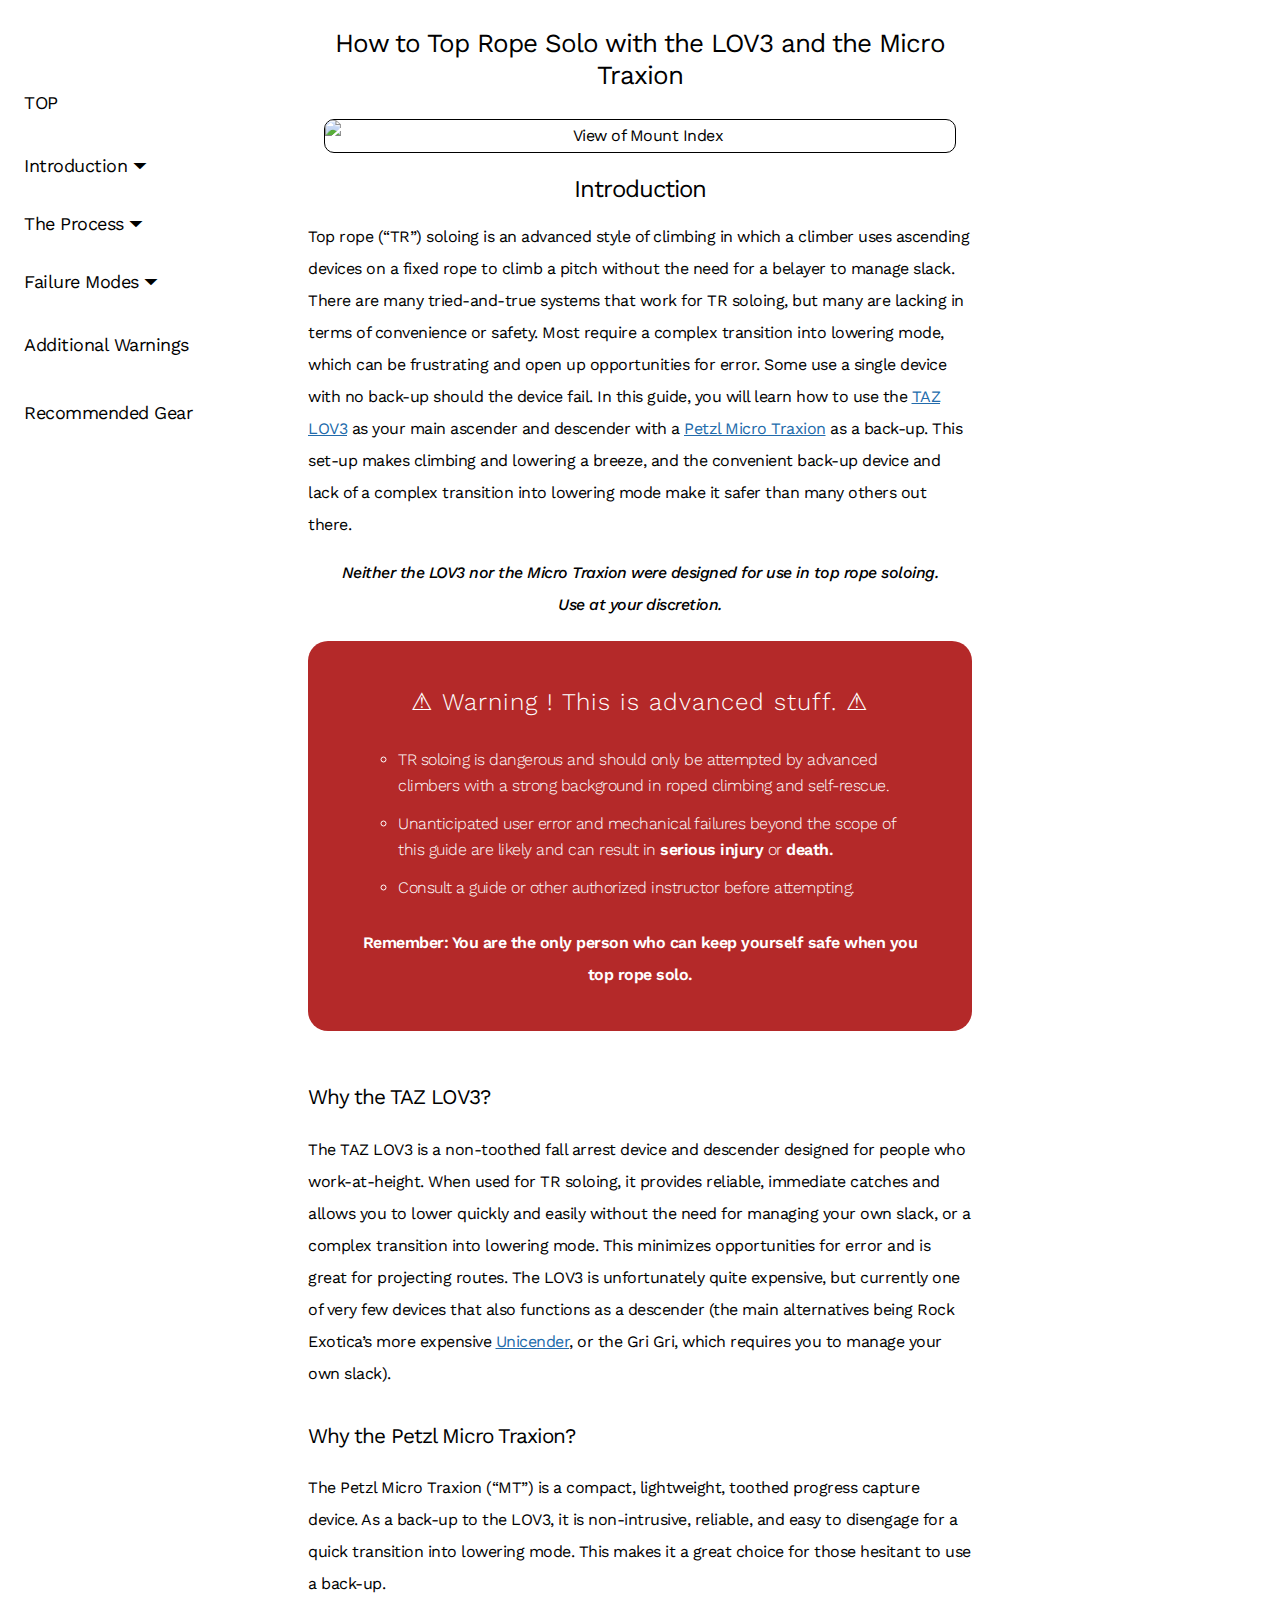
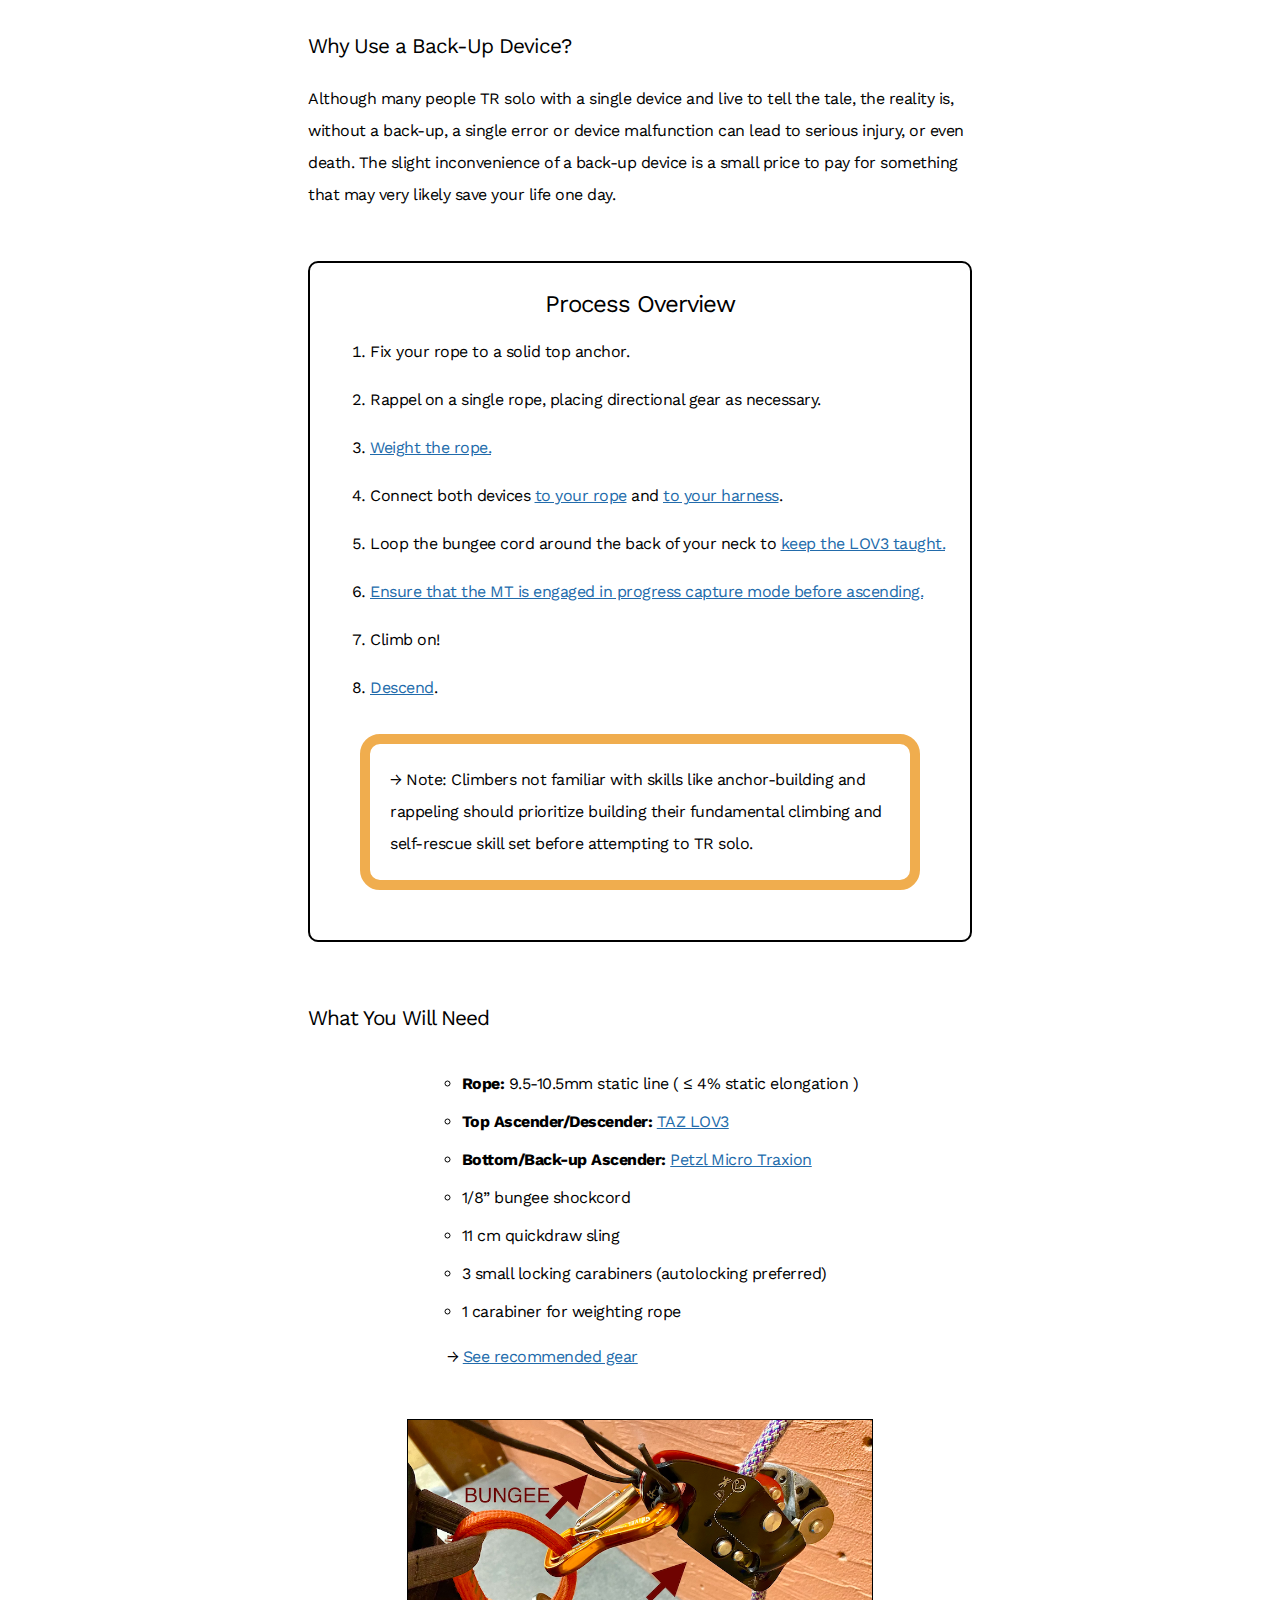
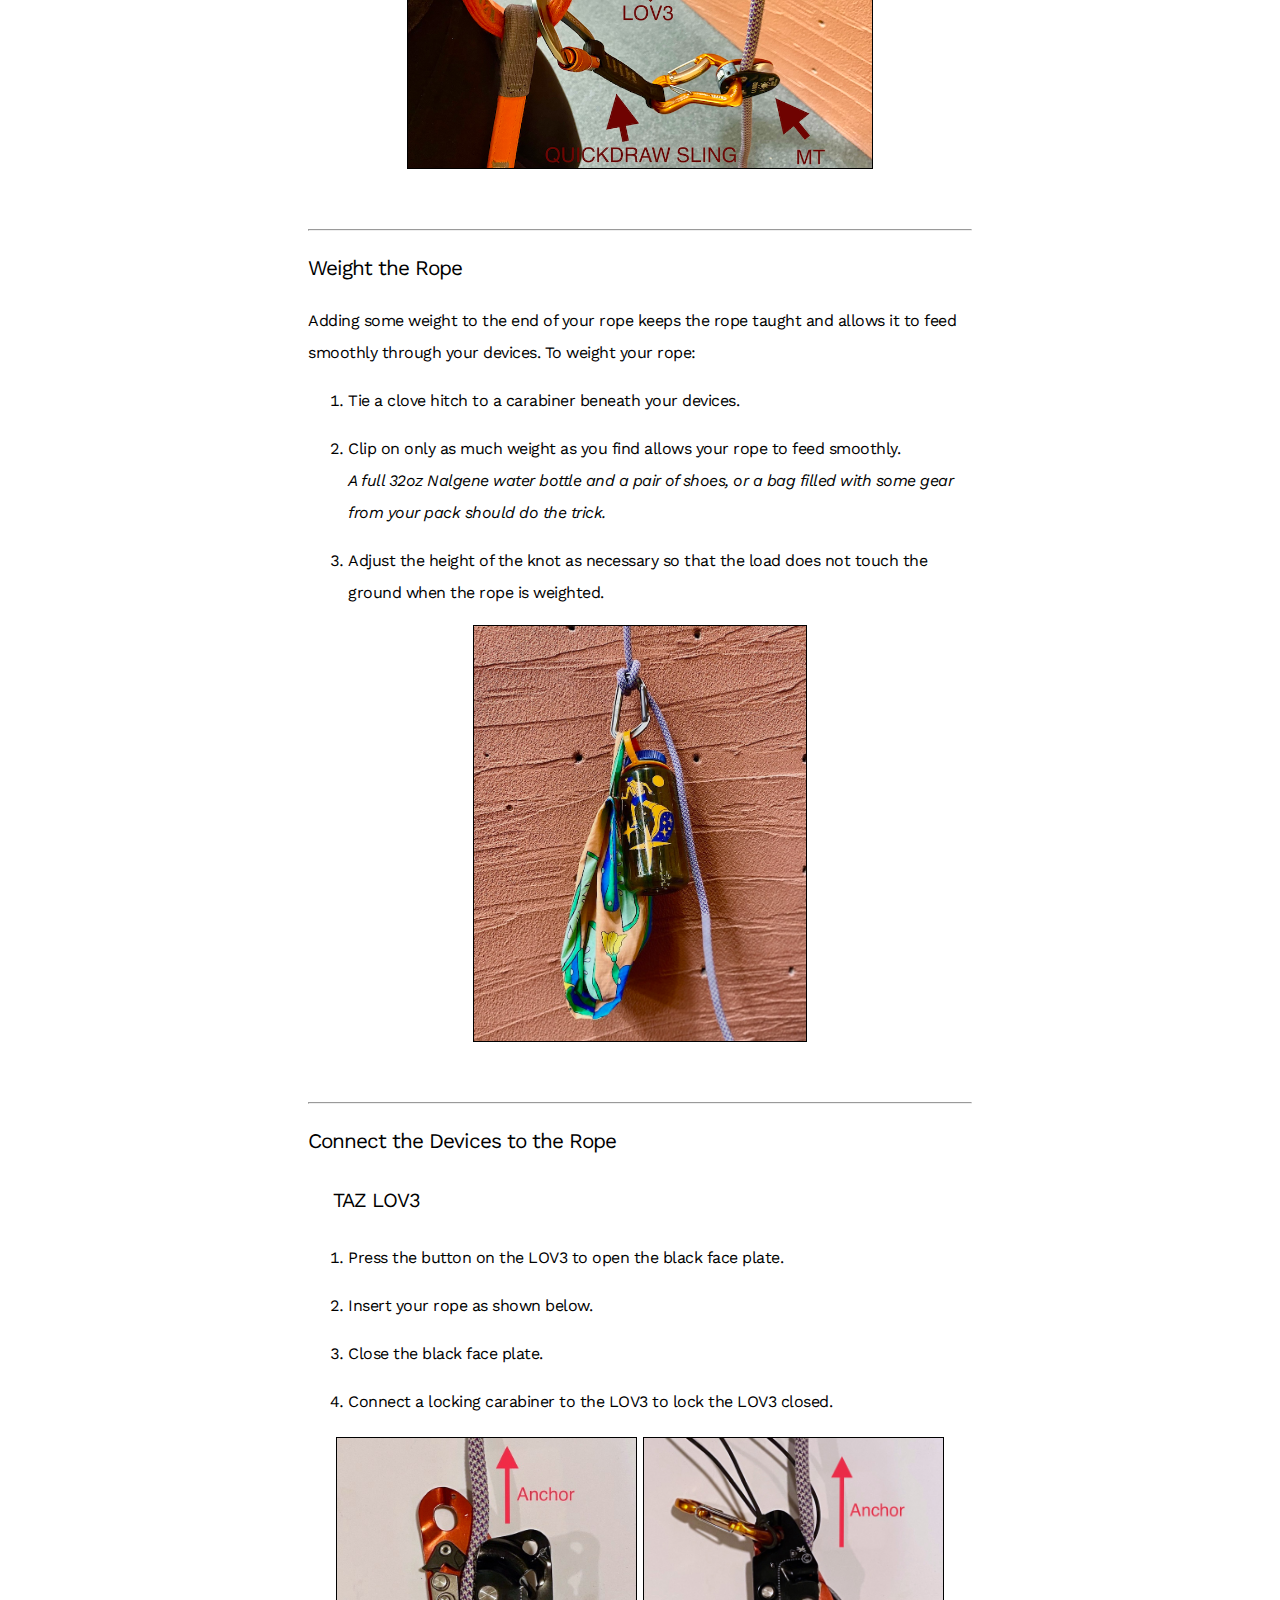
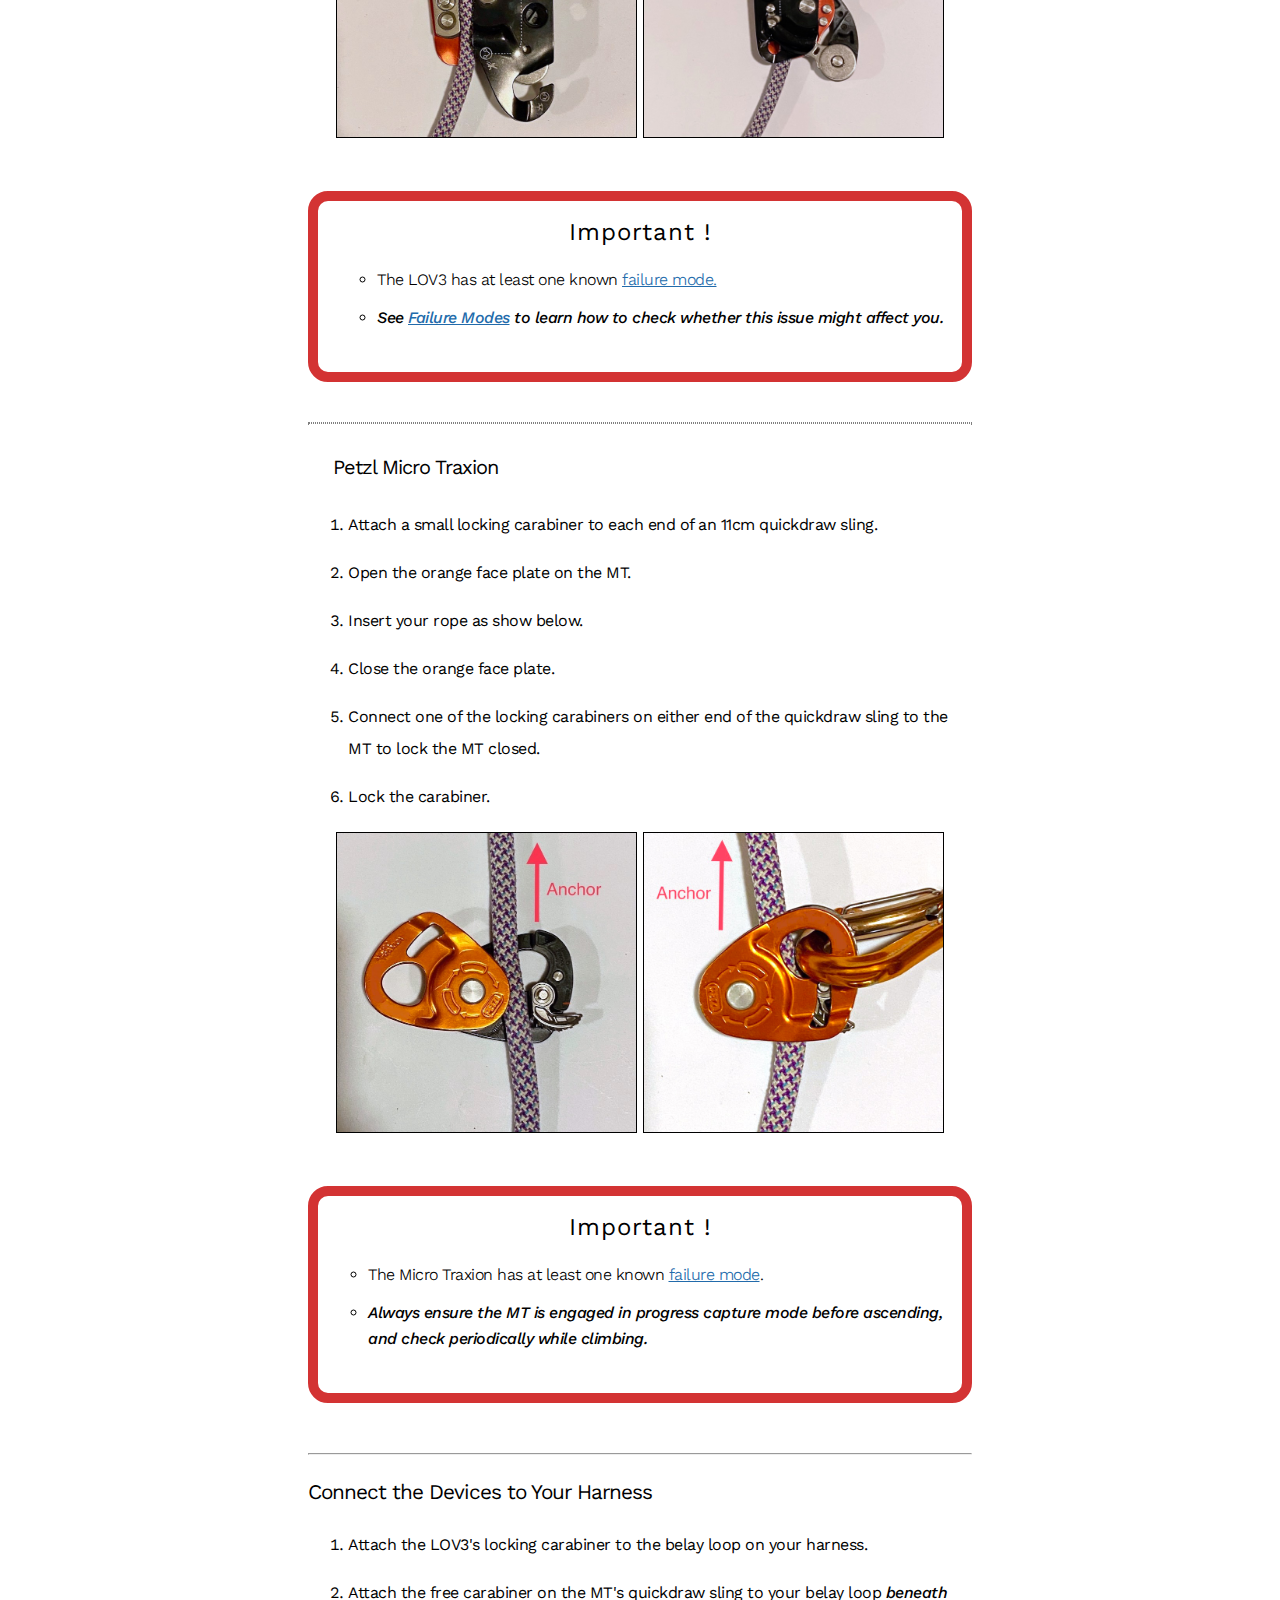
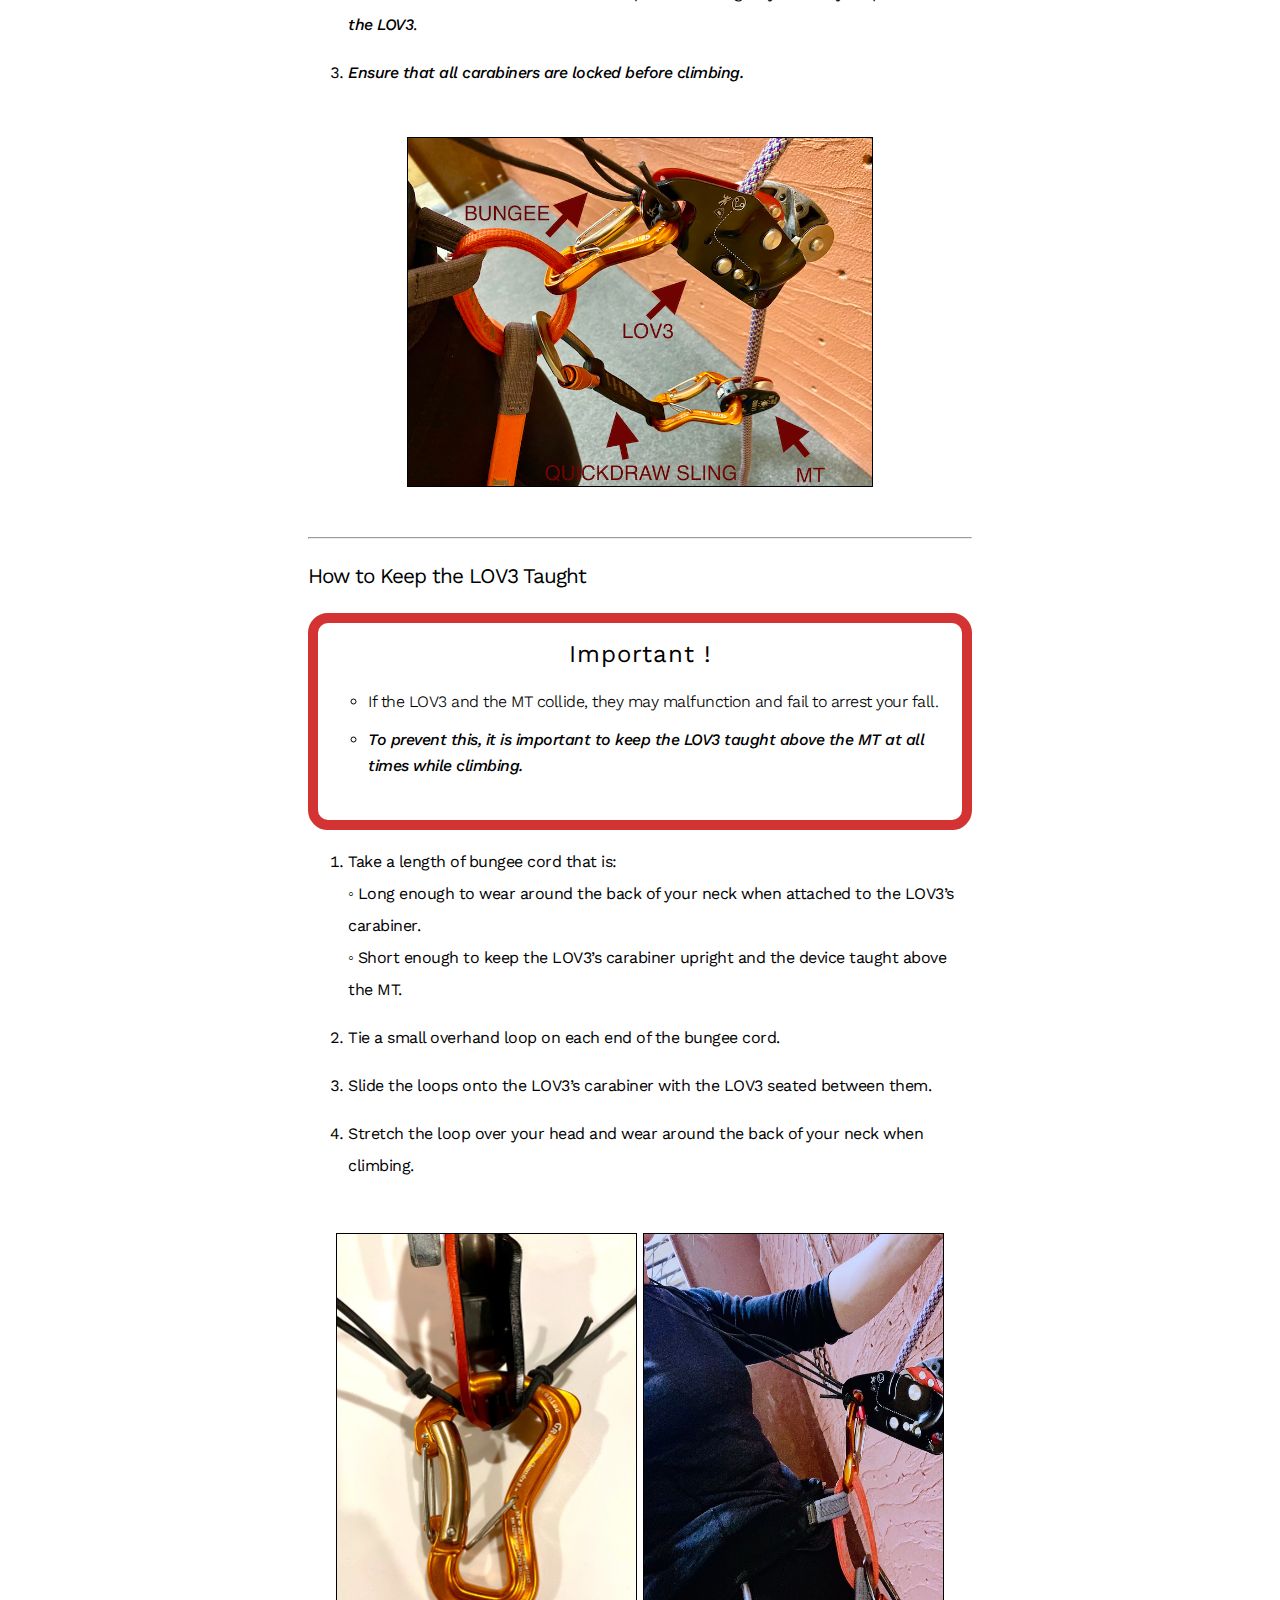
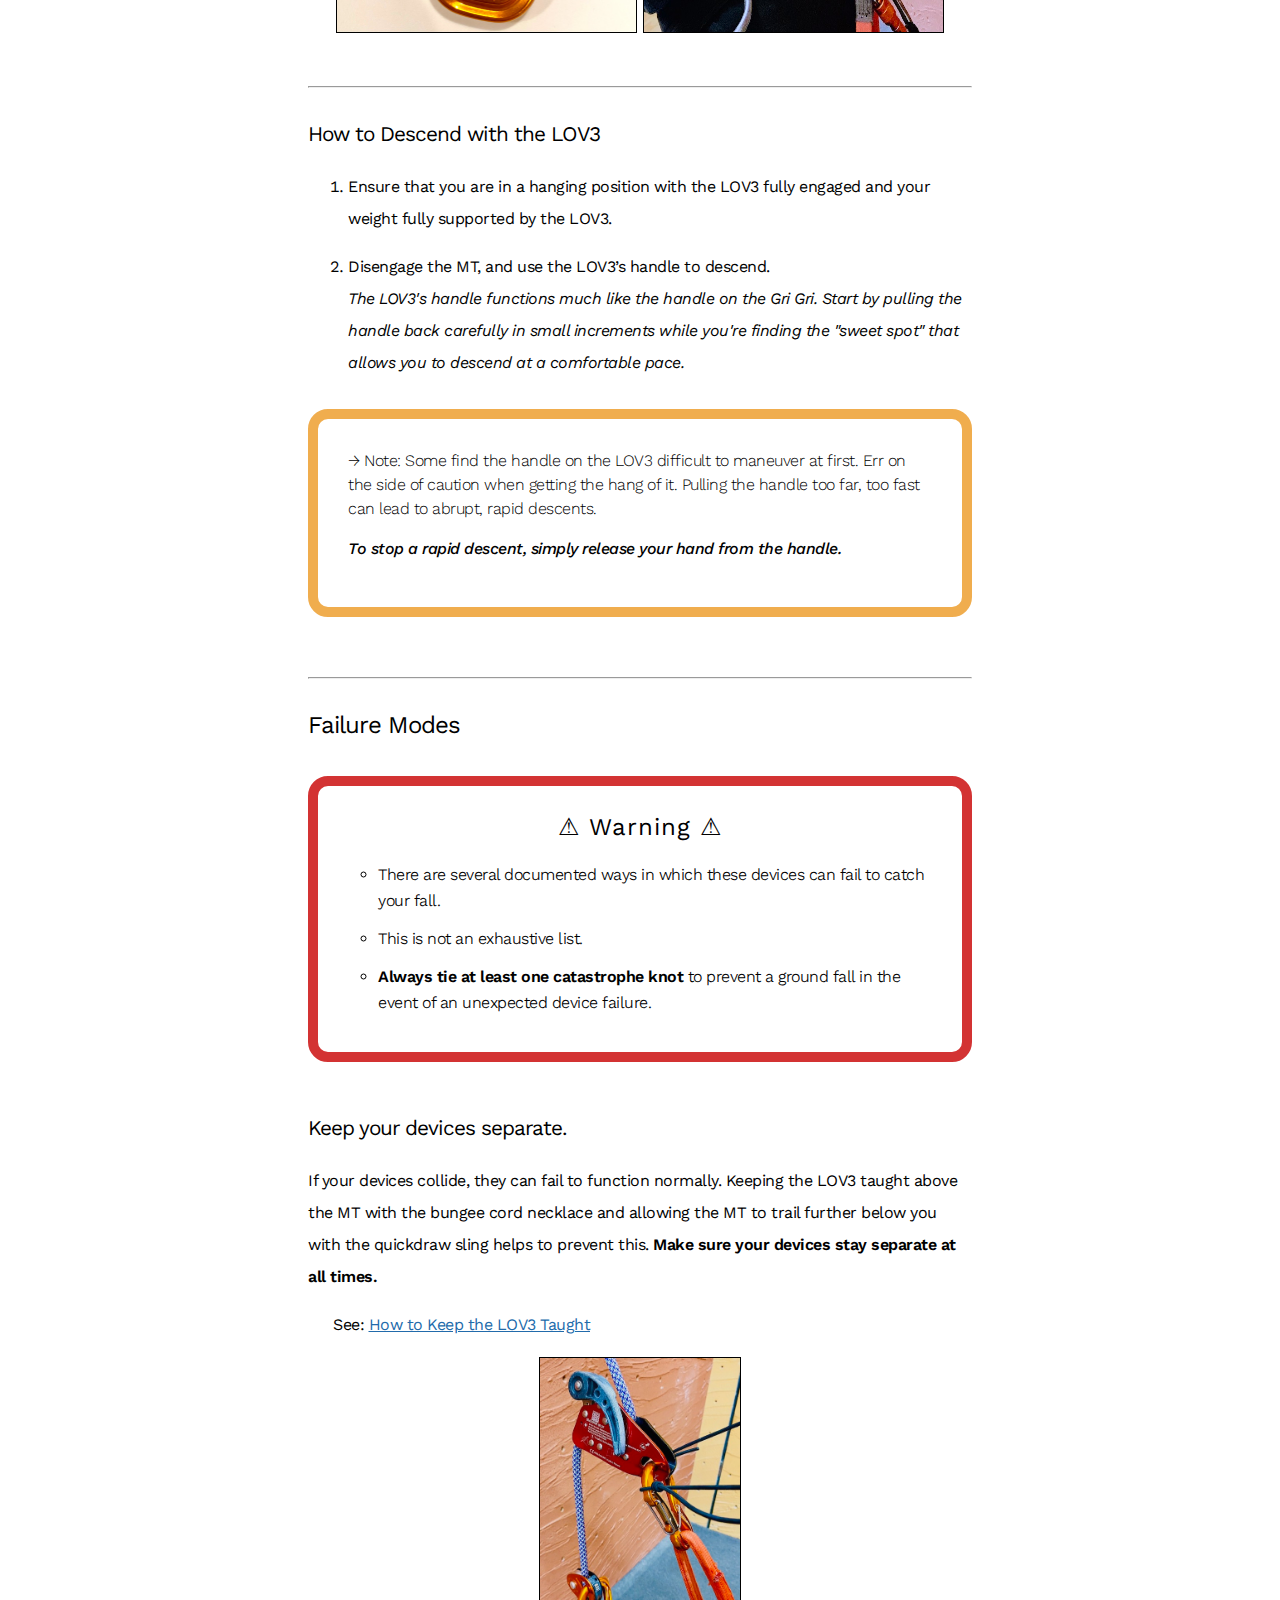
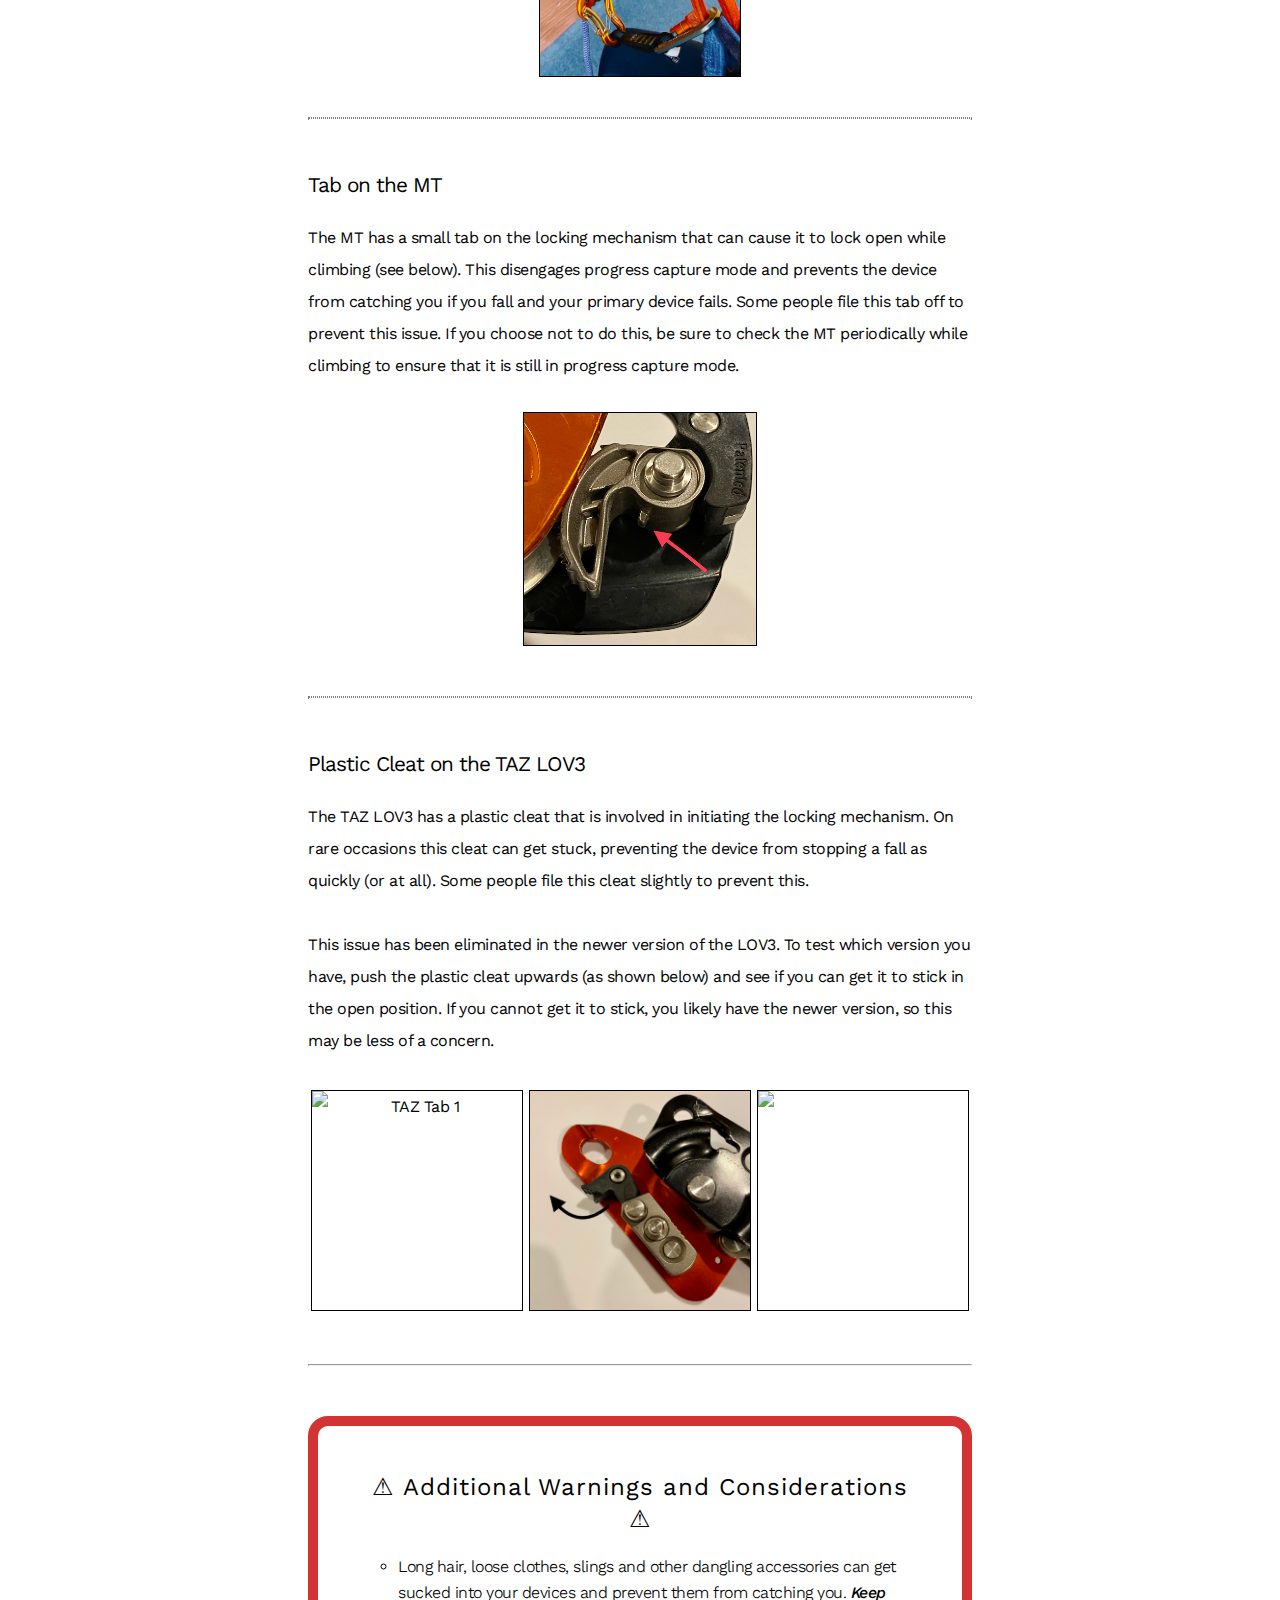
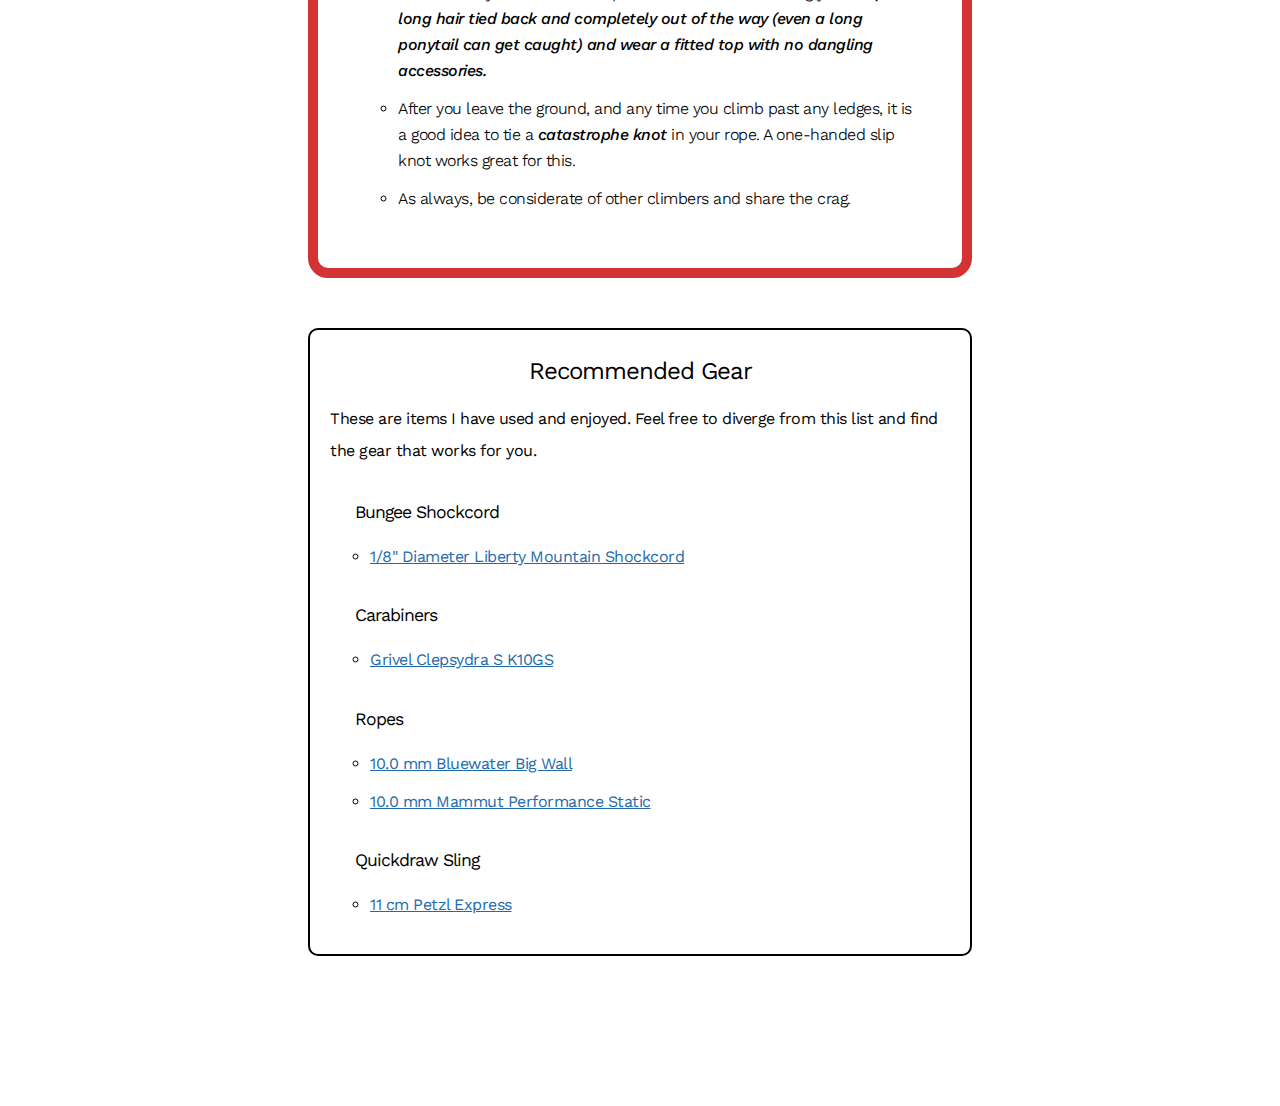
==== commit 35832f24: "Update to Descend" ====
--- a/index.html
+++ b/index.html
@@ -3,7 +3,7 @@
 <head>
     <meta charset="UTF-8"> 
     <meta name="viewport" content="width=device-width, initial-scale=1.0">
-    <title>TR Solo with the TAZ LOV3</title>
+    <title>How to TR Solo</title>
     <link rel="preconnect" href="https://fonts.googleapis.com">
     <link rel="preconnect" href="https://fonts.gstatic.com" crossorigin>
     <link href="https://fonts.googleapis.com/css2?family=Work+Sans:ital,wght@0,100..900;1,100..900&display=swap" rel="stylesheet">
@@ -15,7 +15,7 @@
 <!-- HEADER -->
 
 <!-- 
-<div class="header" id="header">How to Top Rope Solo with the TAZ LOV3 & the Petzl Micro Traxion</div>
+<div class="header" id="header">How to TR Solo with the TAZ LOV3 & the Petzl Micro Traxion</div>
 -->
 <!-- NAV -->
 <div class="sidebar">
@@ -298,7 +298,9 @@
             <ol>
                 <li>Ensure that you are in a hanging position with the LOV3 fully engaged and your weight fully supported by the LOV3.    
                 </li>
-                <li>Disengage the MT, and use the LOV3’s handle to descend.   
+                <li>Disengage the MT, and use the LOV3’s handle to descend.  
+                    <br>
+                    <i>The LOV3's handle functions much like the handle on the Gri Gri. Start by pulling the handle back carefully in small increments while you're finding the "sweet spot" that allows you to descend at a comfortable pace.</i>
                 </li>
             </ol>
                 <div class="note-container">
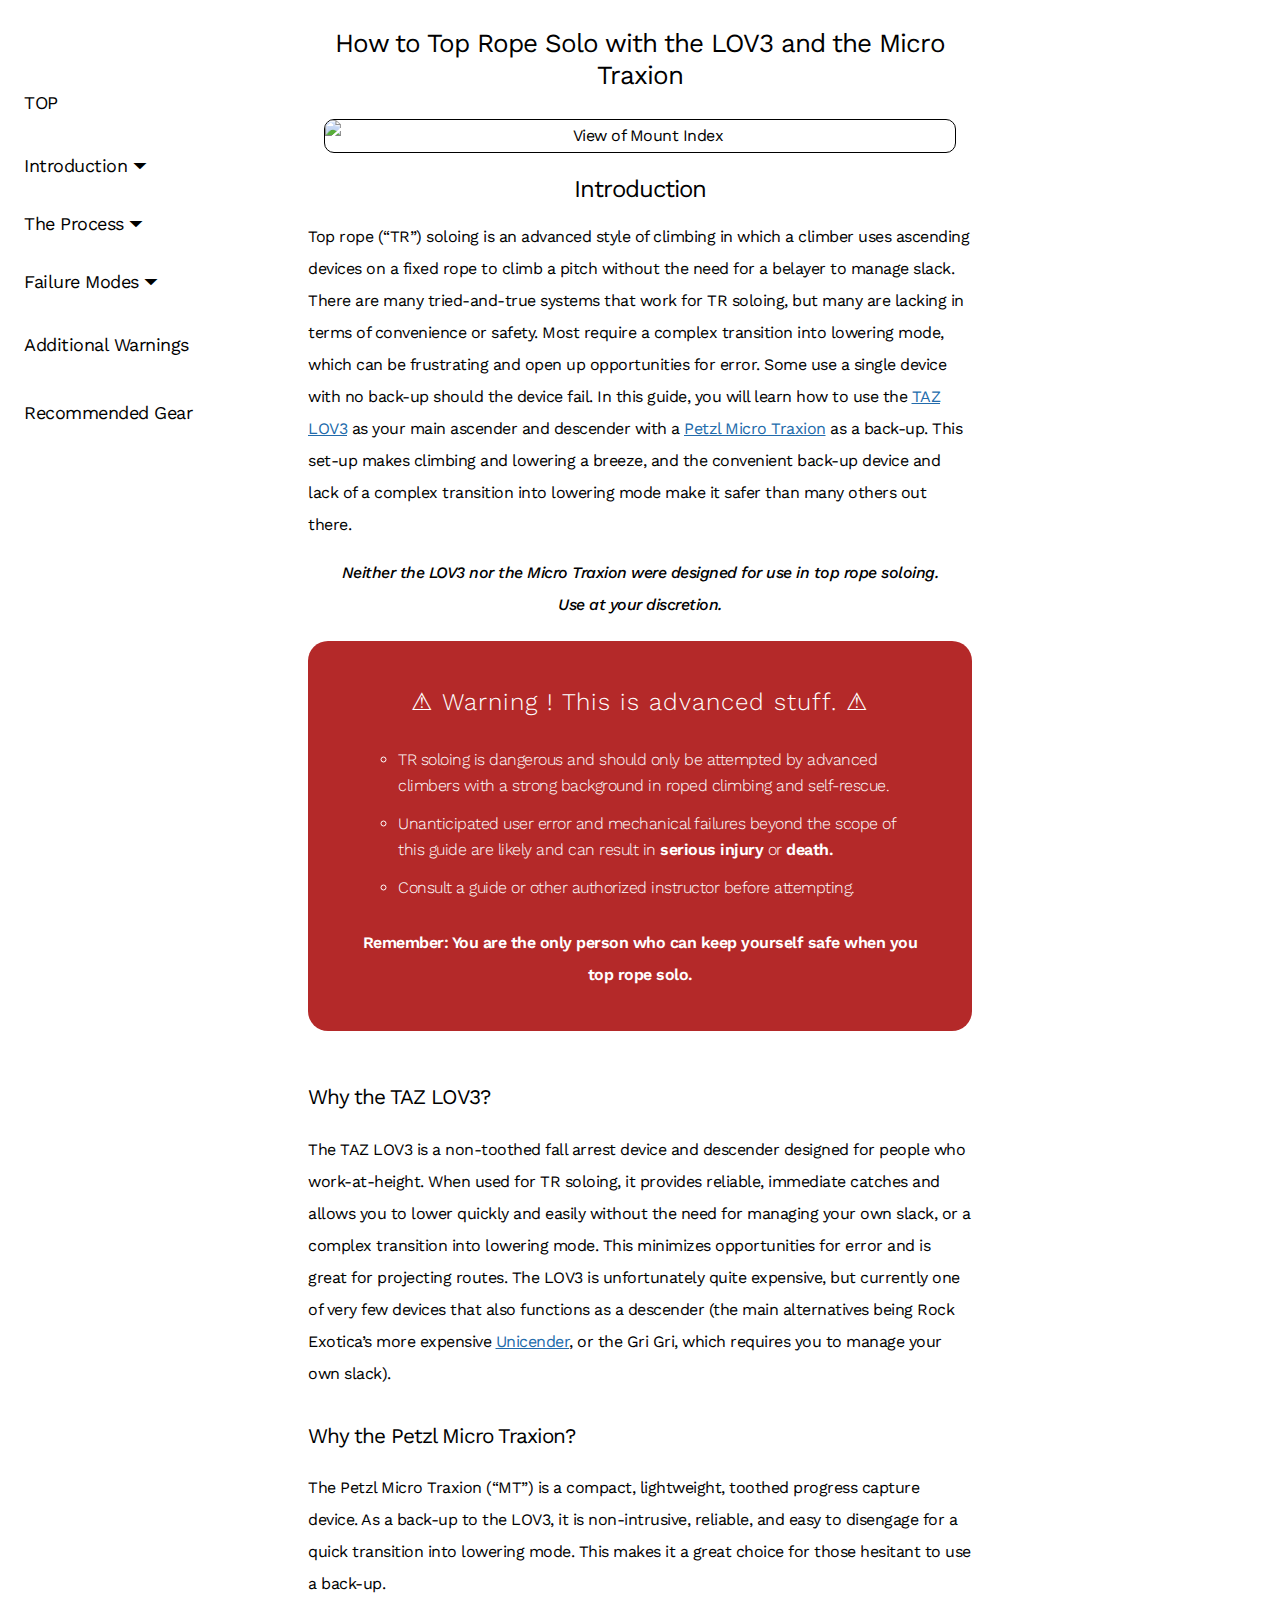
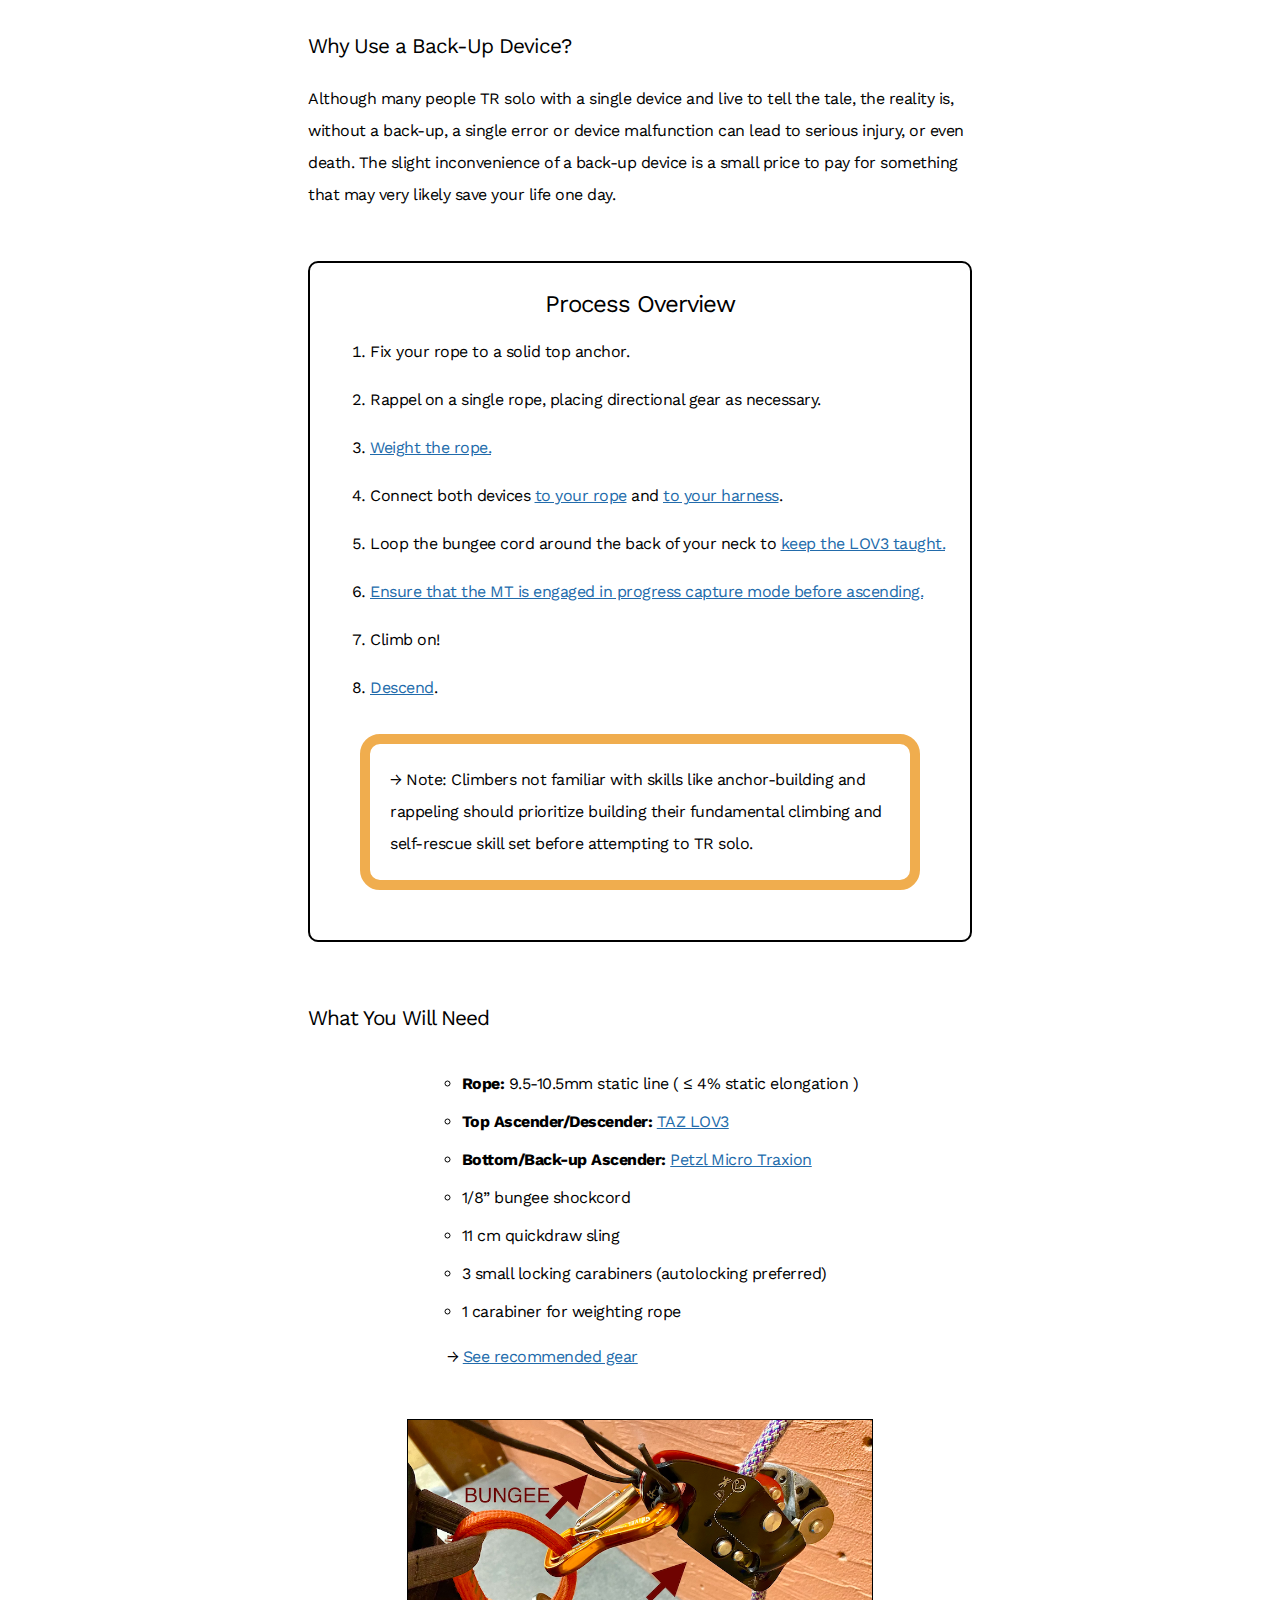
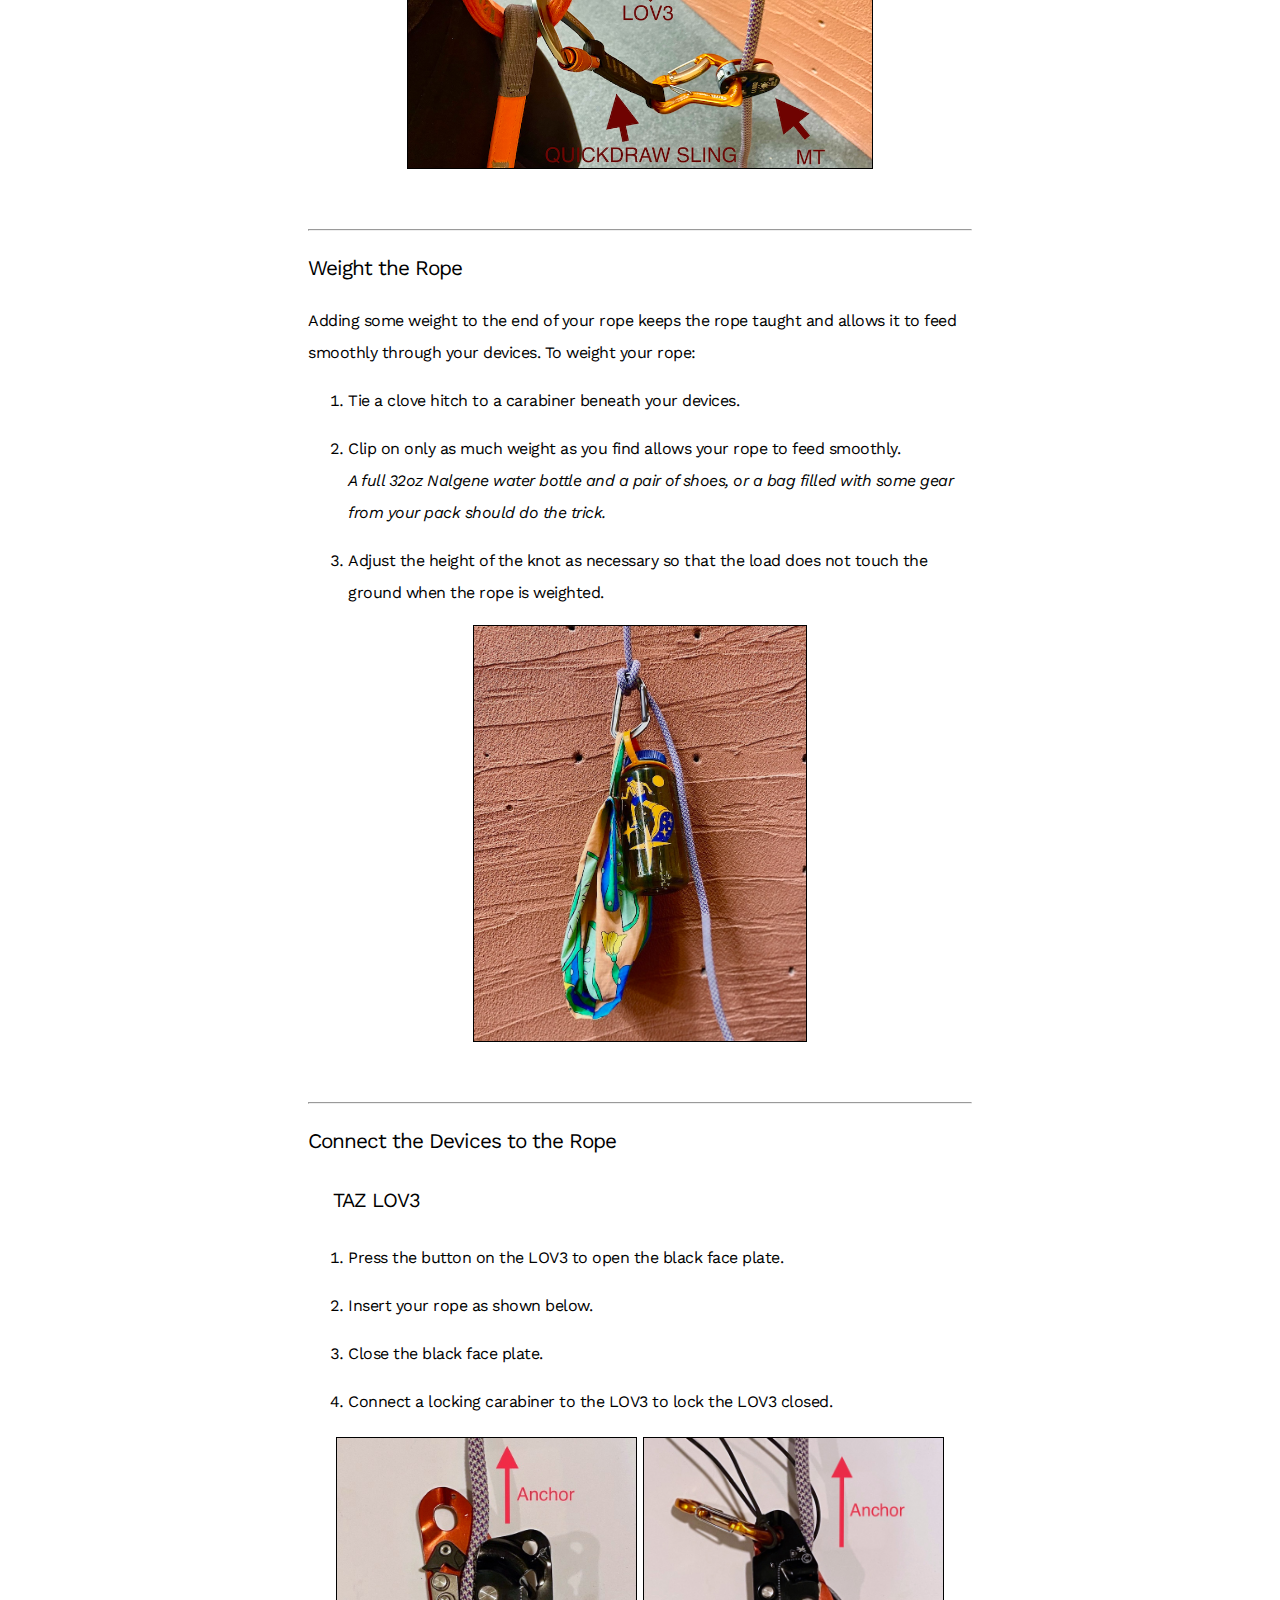
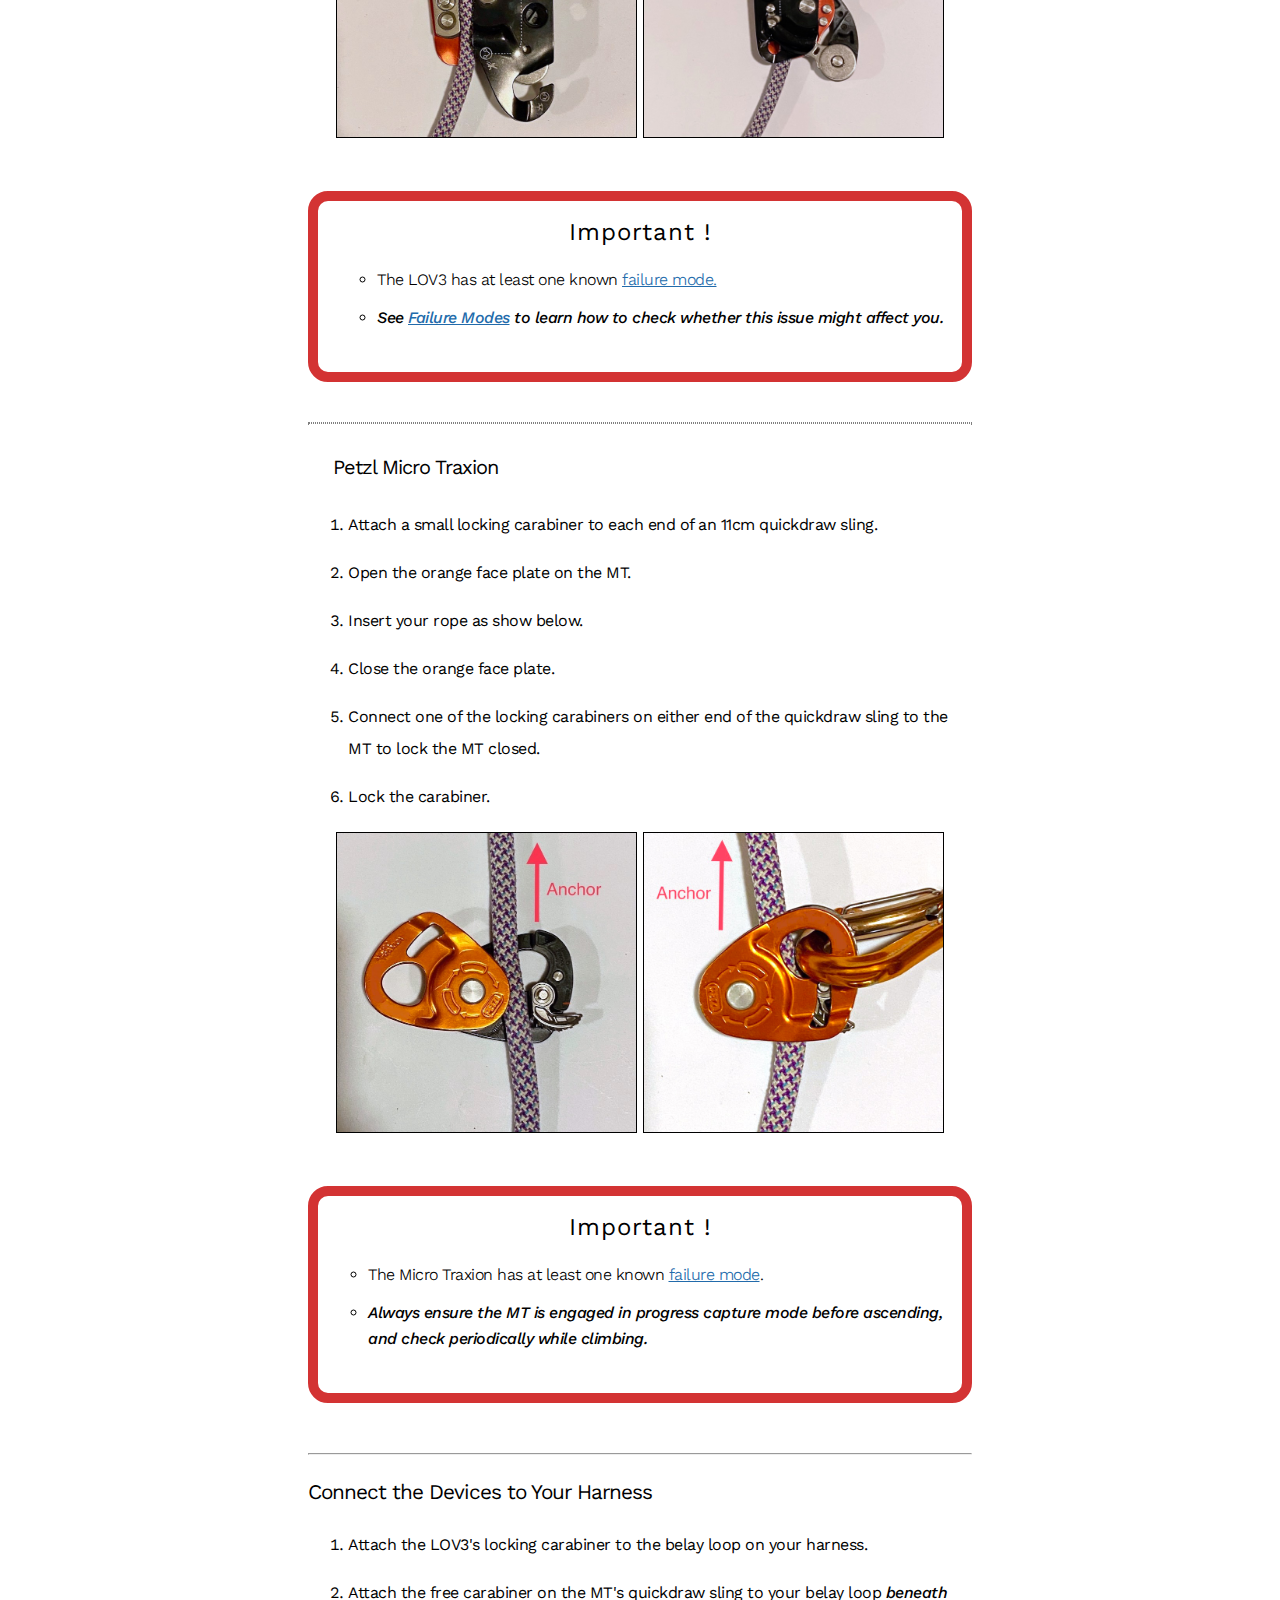
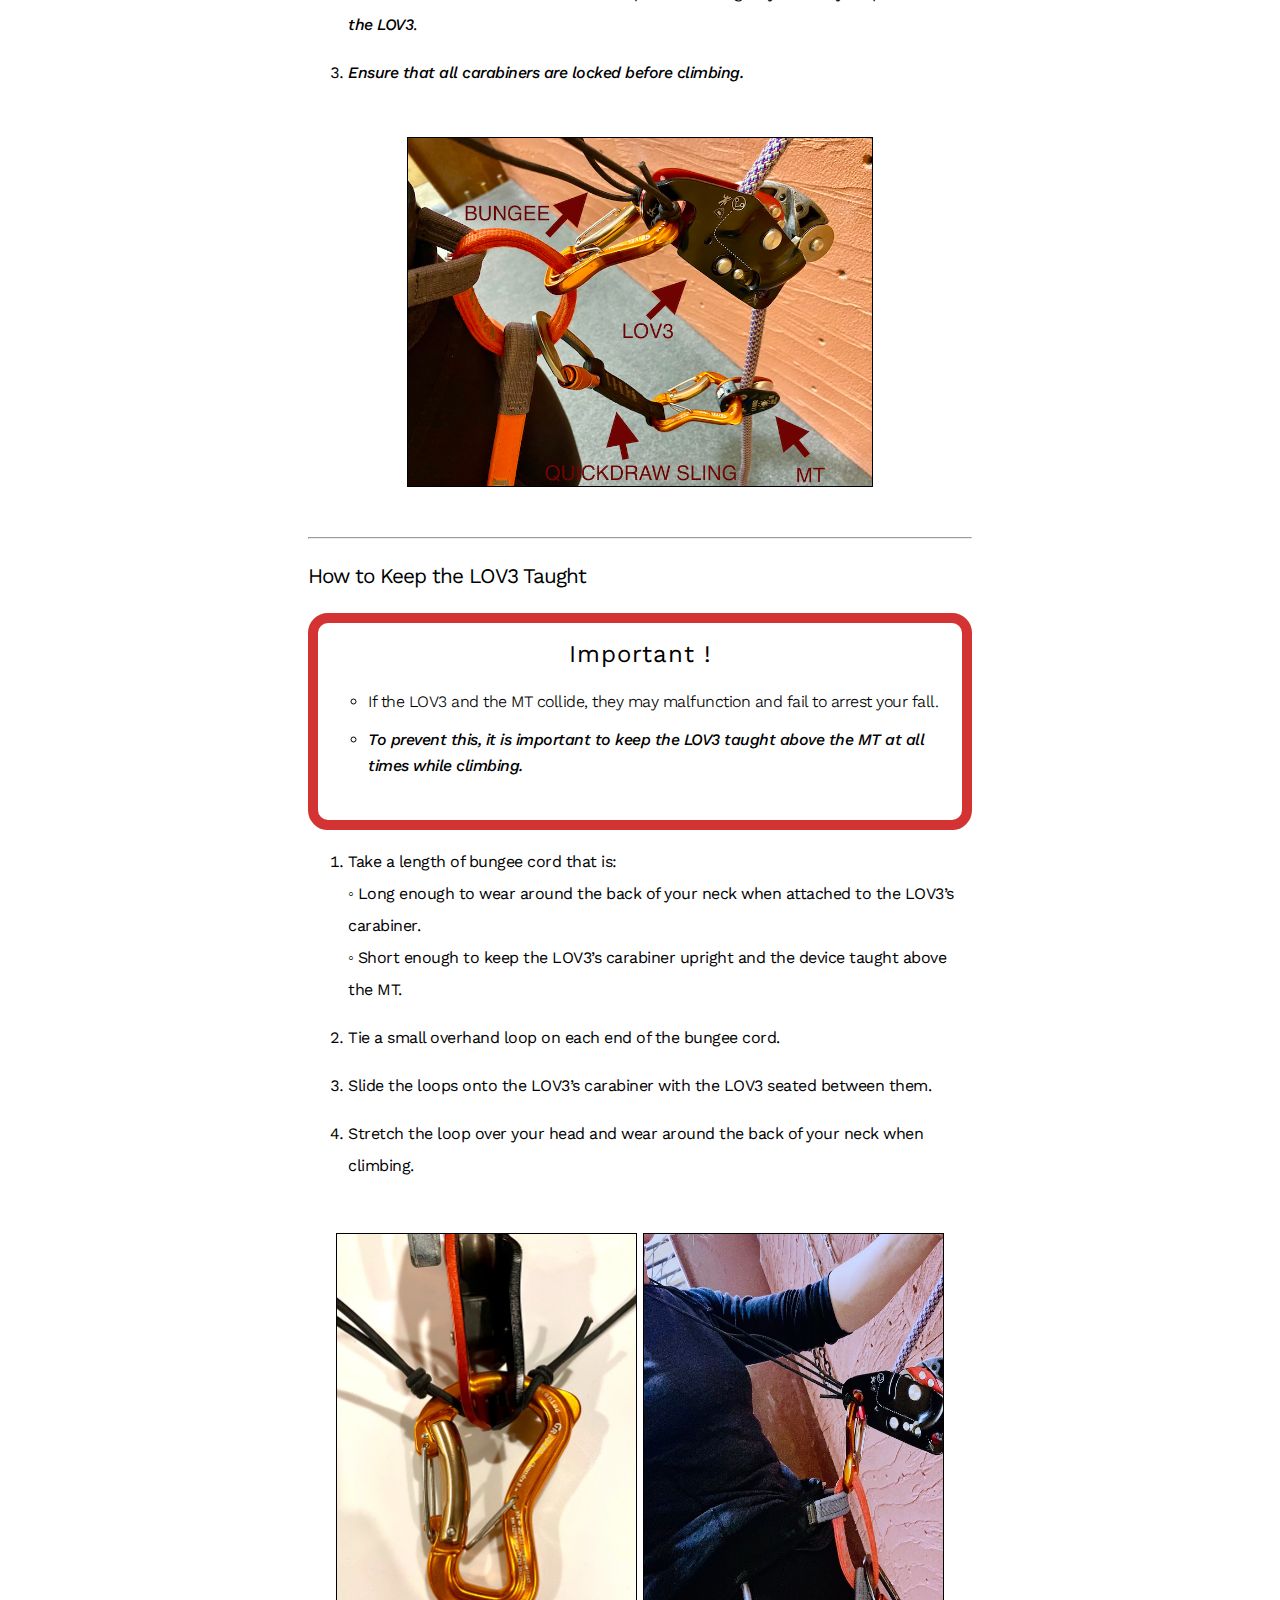
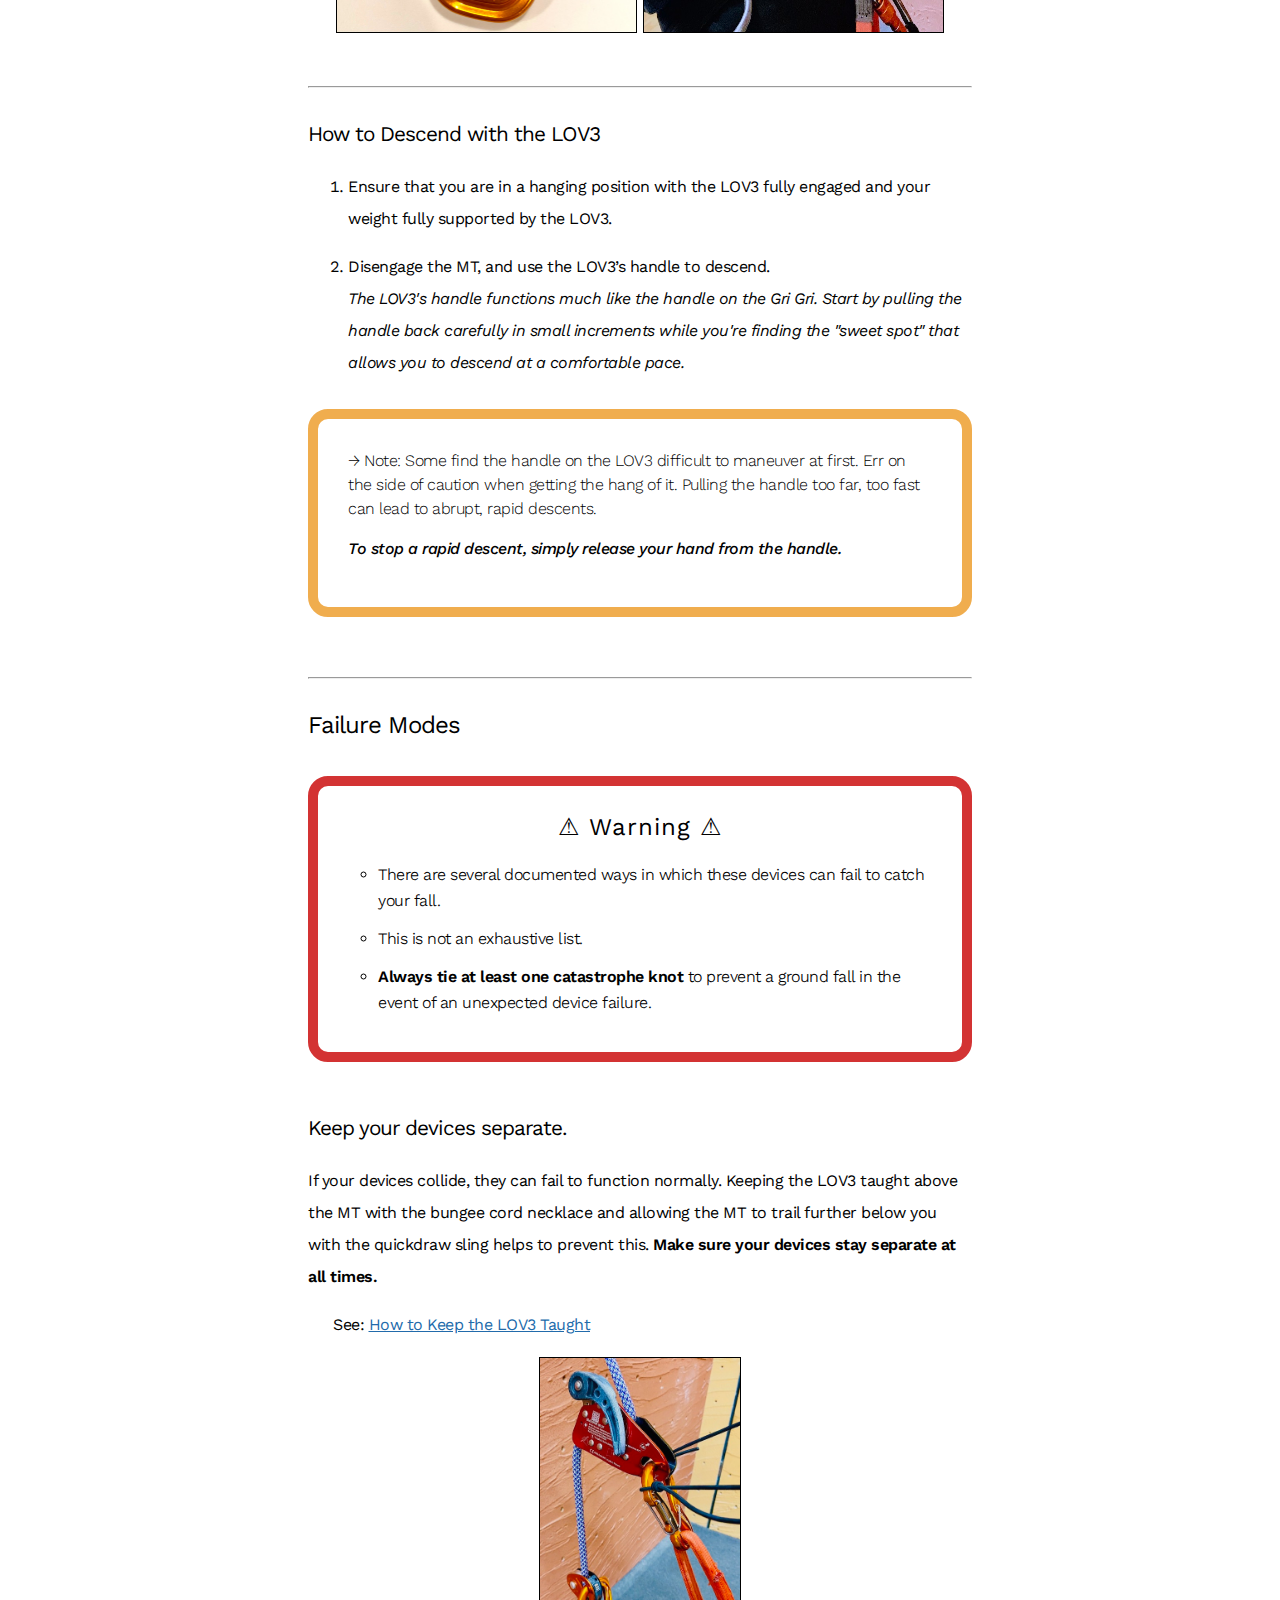
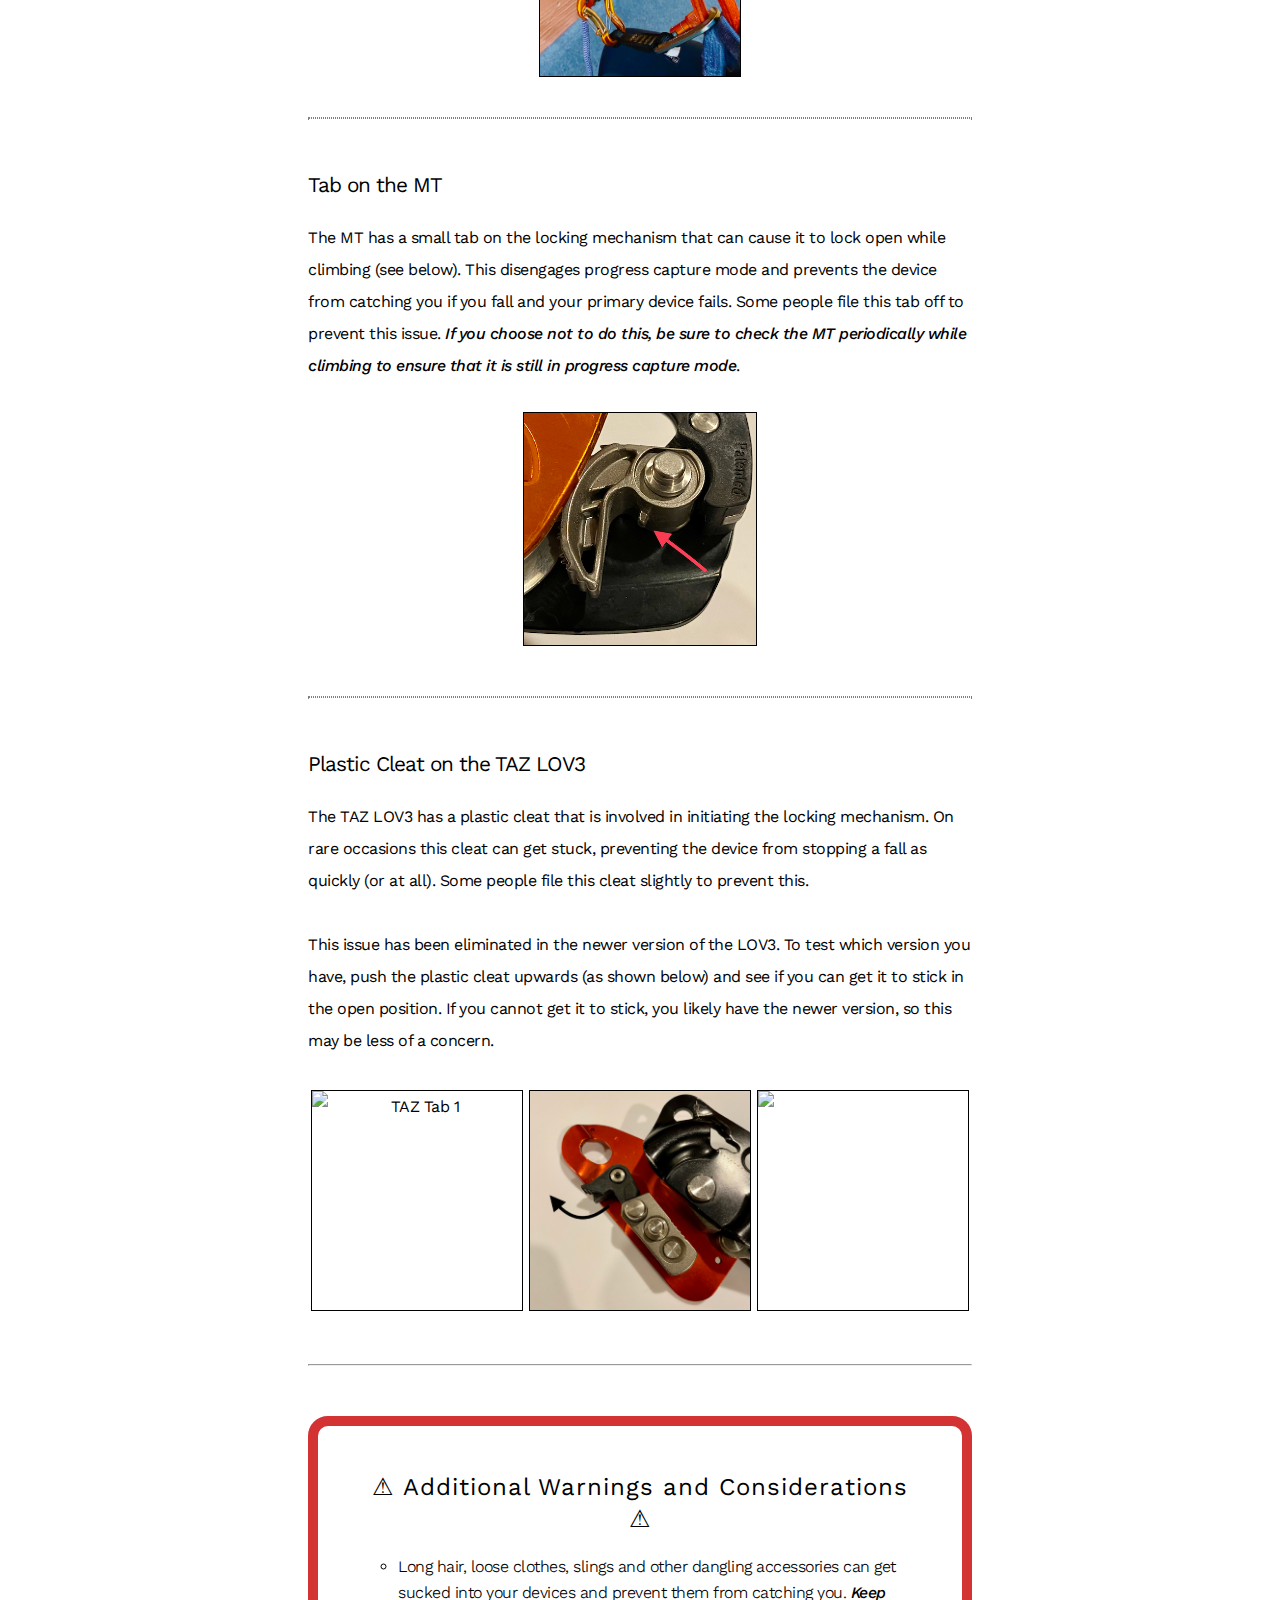
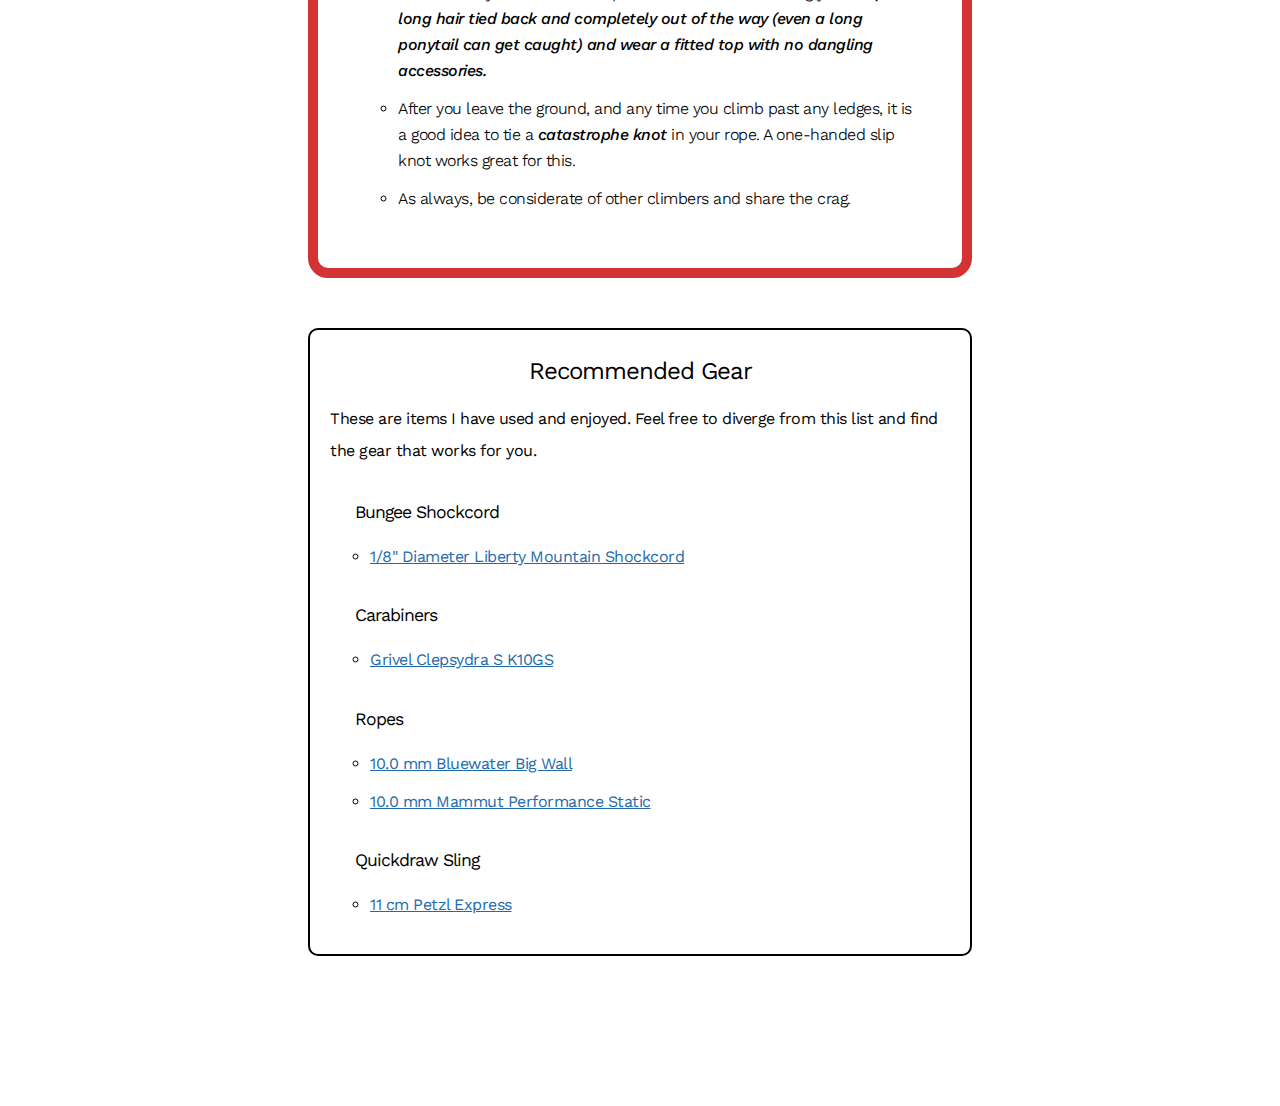
==== commit 9917feba: "Update index.html" ====
--- a/index.html
+++ b/index.html
@@ -59,7 +59,7 @@
 </div>
 
 <!-- CONTENT -->
-<div class="big-mama">
+<div class="container">
 <div class="content">
 
     <h1 id="title">How to Top Rope Solo with the LOV3 and the Micro Traxion</h1>
@@ -343,7 +343,7 @@
 <hr class="dotted">
             <div id="mt-fail">
                 <h3>Tab on the MT</h3>
-                    <p>The MT has a small tab on the locking mechanism that can cause it to lock open while climbing (see below). This disengages progress capture mode and prevents the device from catching you if you fall and your primary device fails. Some people file this tab off to prevent this issue. If you choose not to do this, be sure to check the MT periodically while climbing to ensure that it is still in progress capture mode.</p>
+                    <p>The MT has a small tab on the locking mechanism that can cause it to lock open while climbing (see below). This disengages progress capture mode and prevents the device from catching you if you fall and your primary device fails. Some people file this tab off to prevent this issue. <span class="emphasis">If you choose not to do this, be sure to check the MT periodically while climbing to ensure that it is still in progress capture mode</span>.</p>
                         
                 <div id="mt-fail-img">
                     <img src="images/mt tab.png" class="center" width="35%">
--- a/style.css
+++ b/style.css
@@ -50,7 +50,7 @@
 color: rgb(34, 107, 171) !important;
 }
 
-.big-mama{
+.container{
     margin-left: 300px;
 }
 
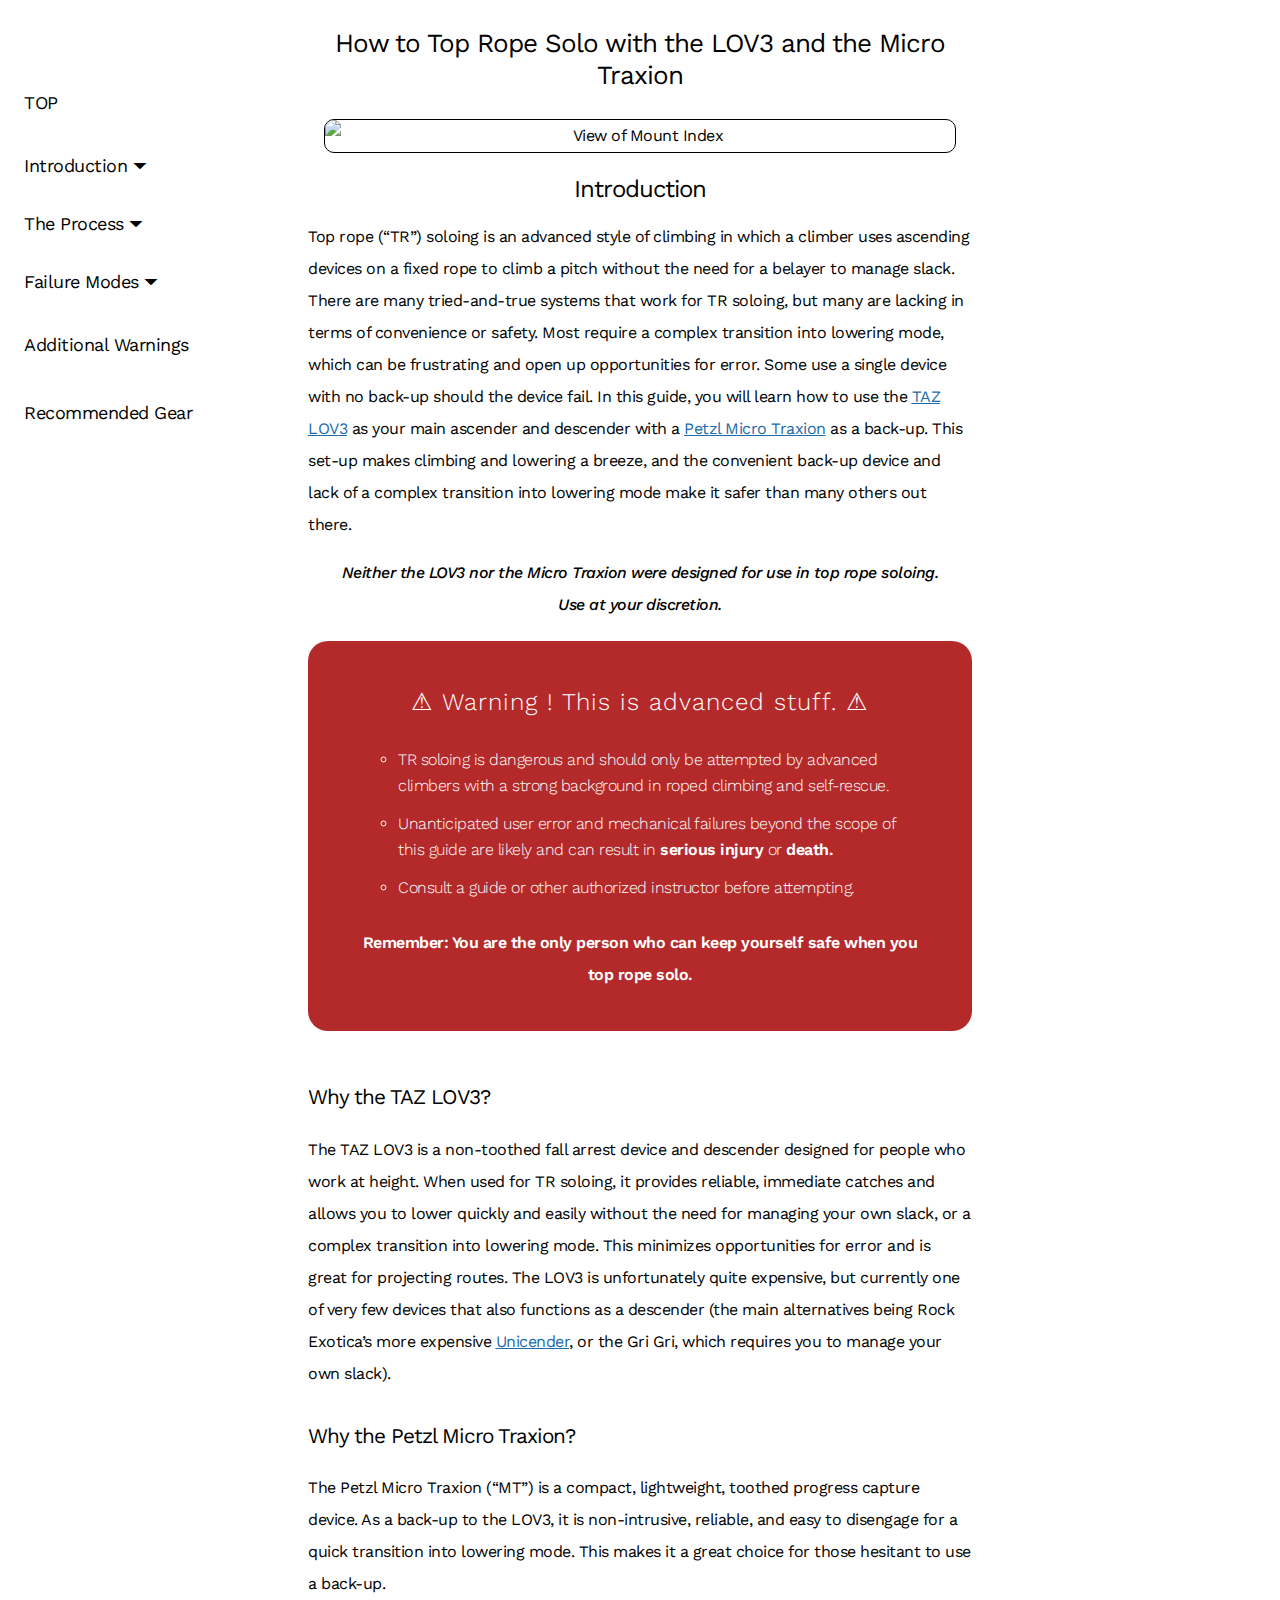
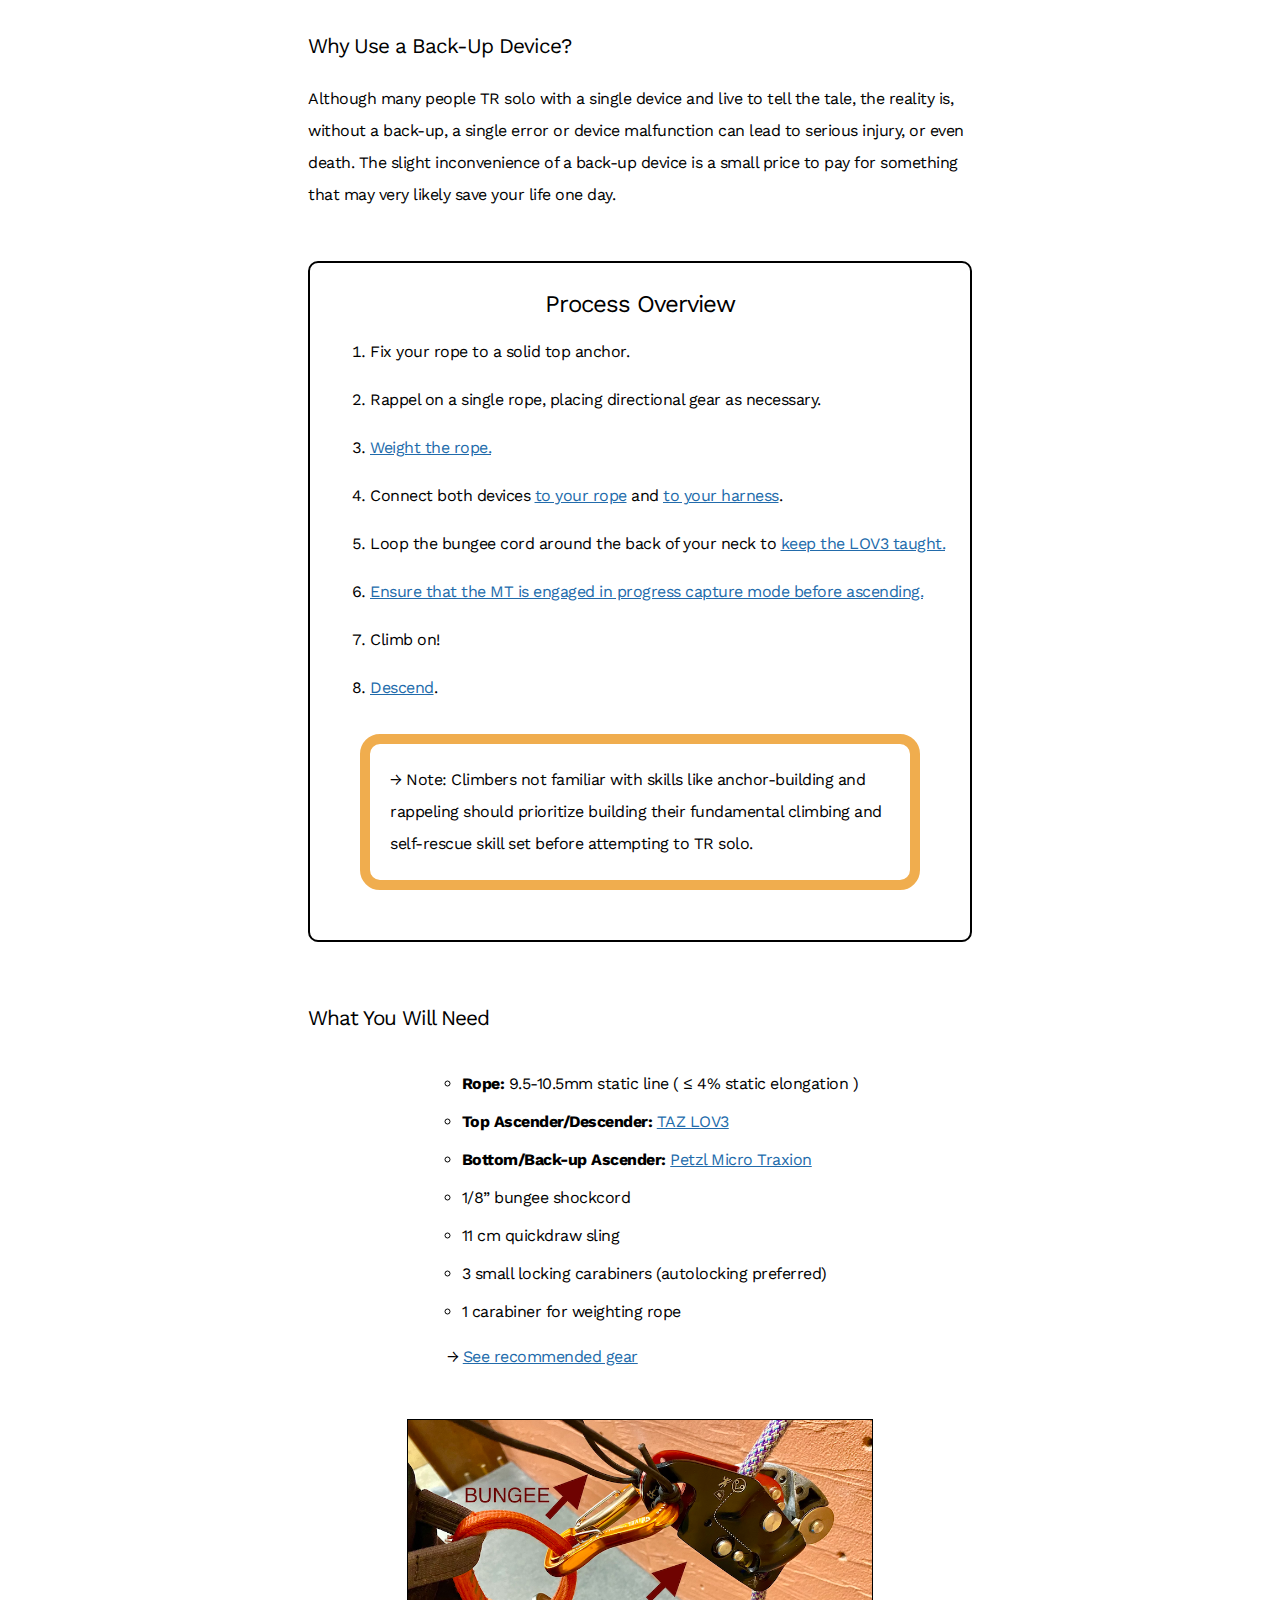
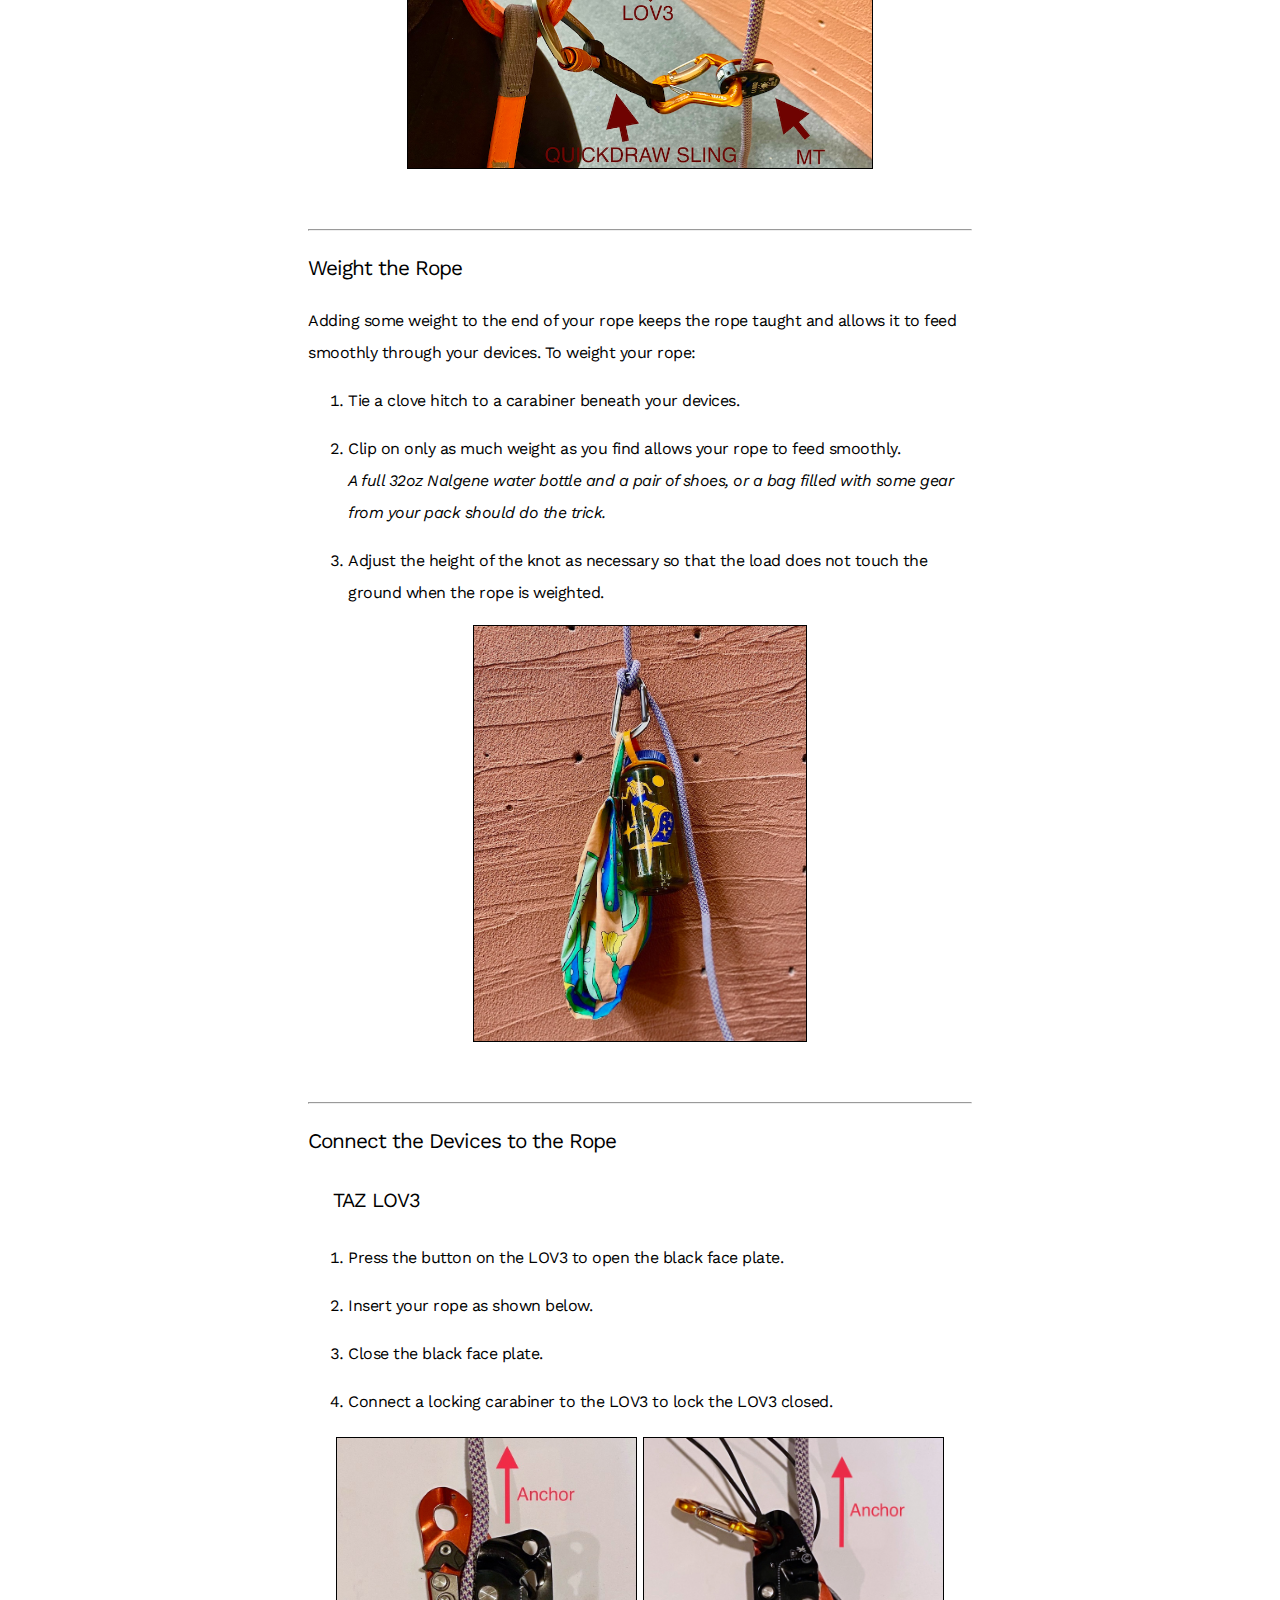
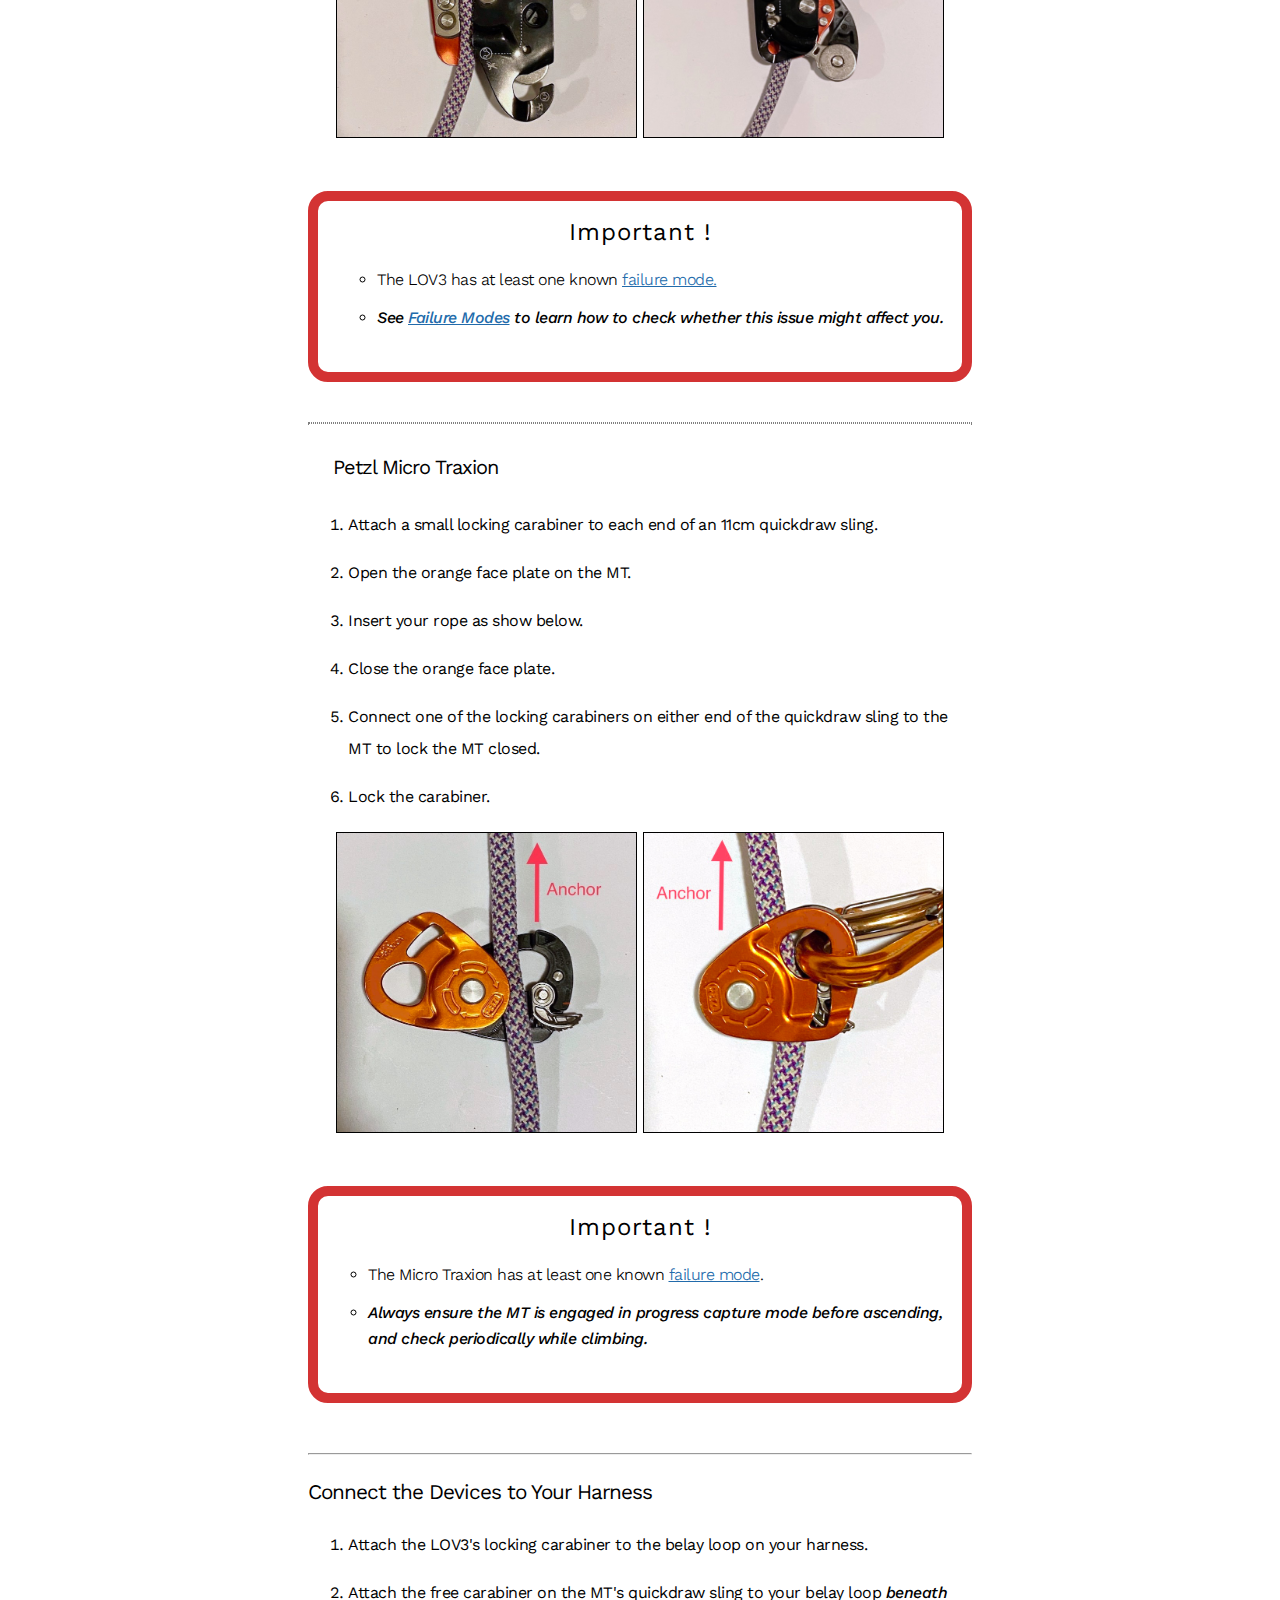
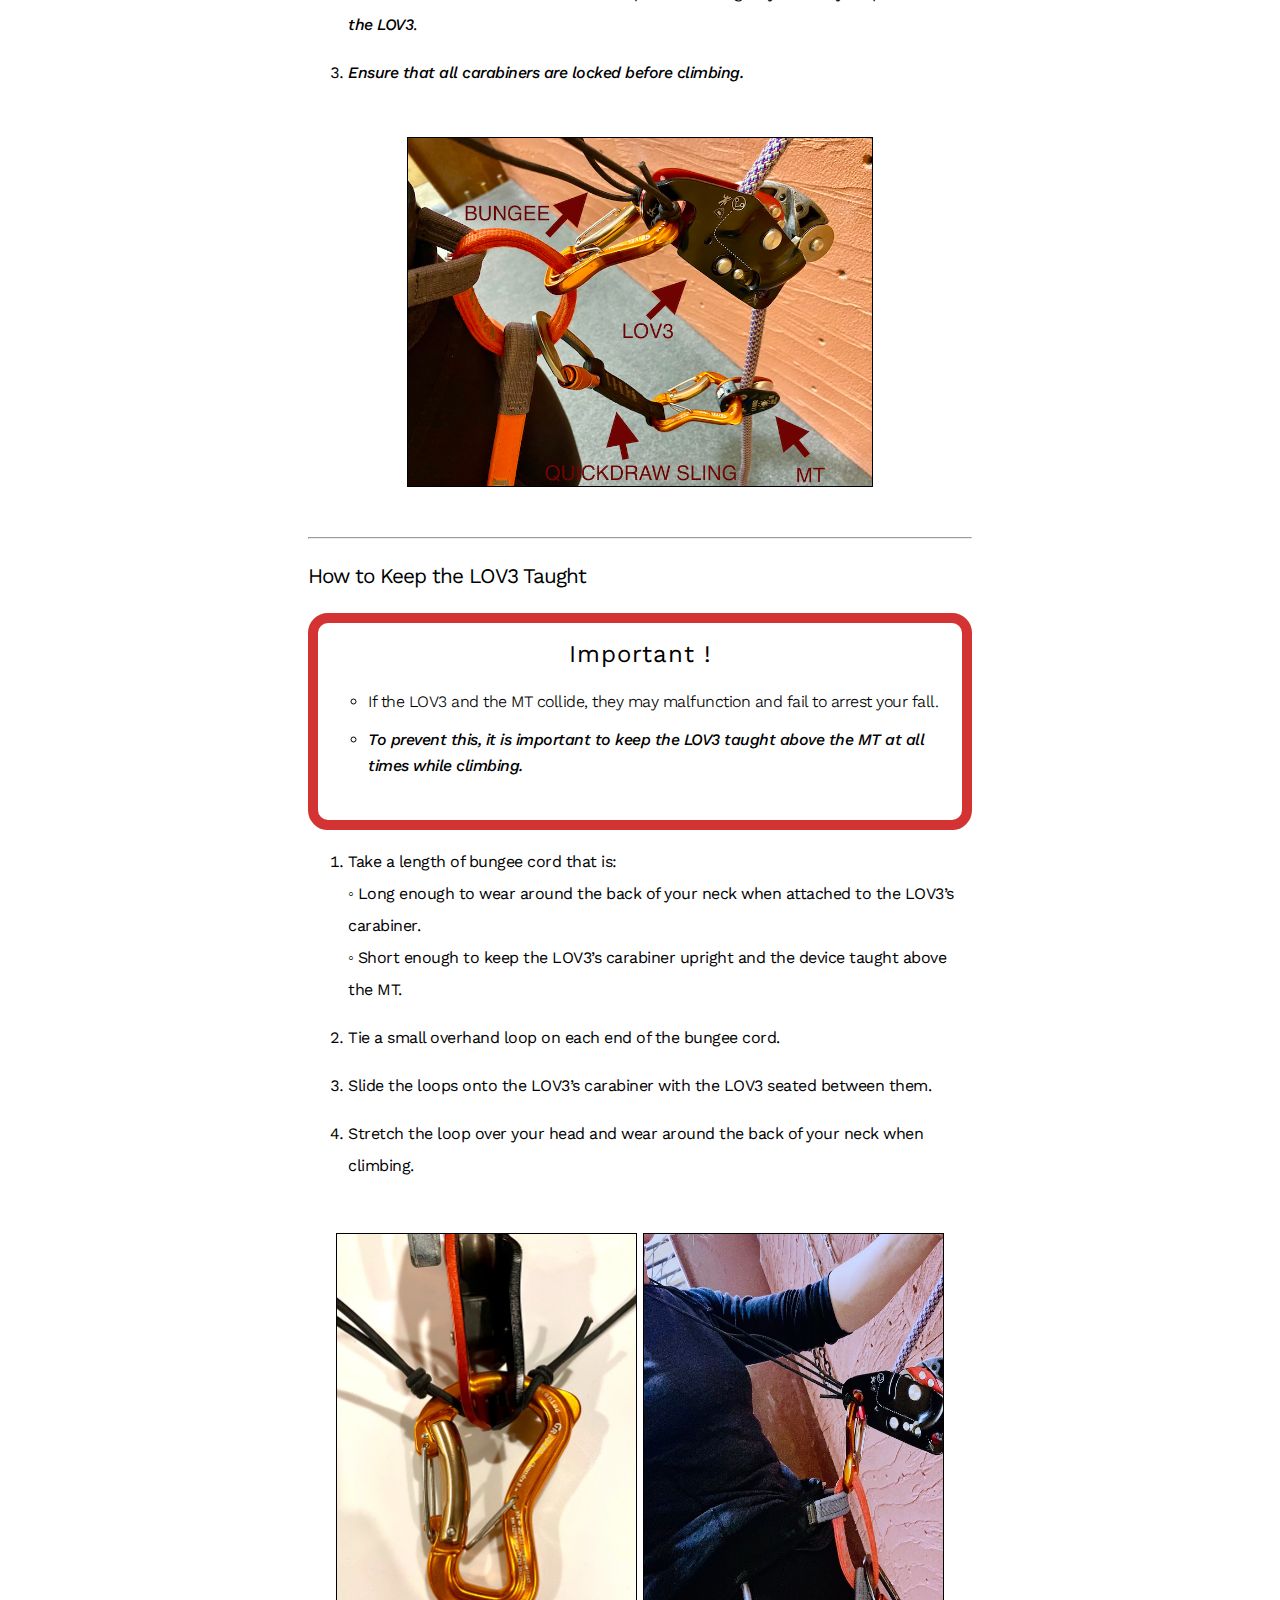
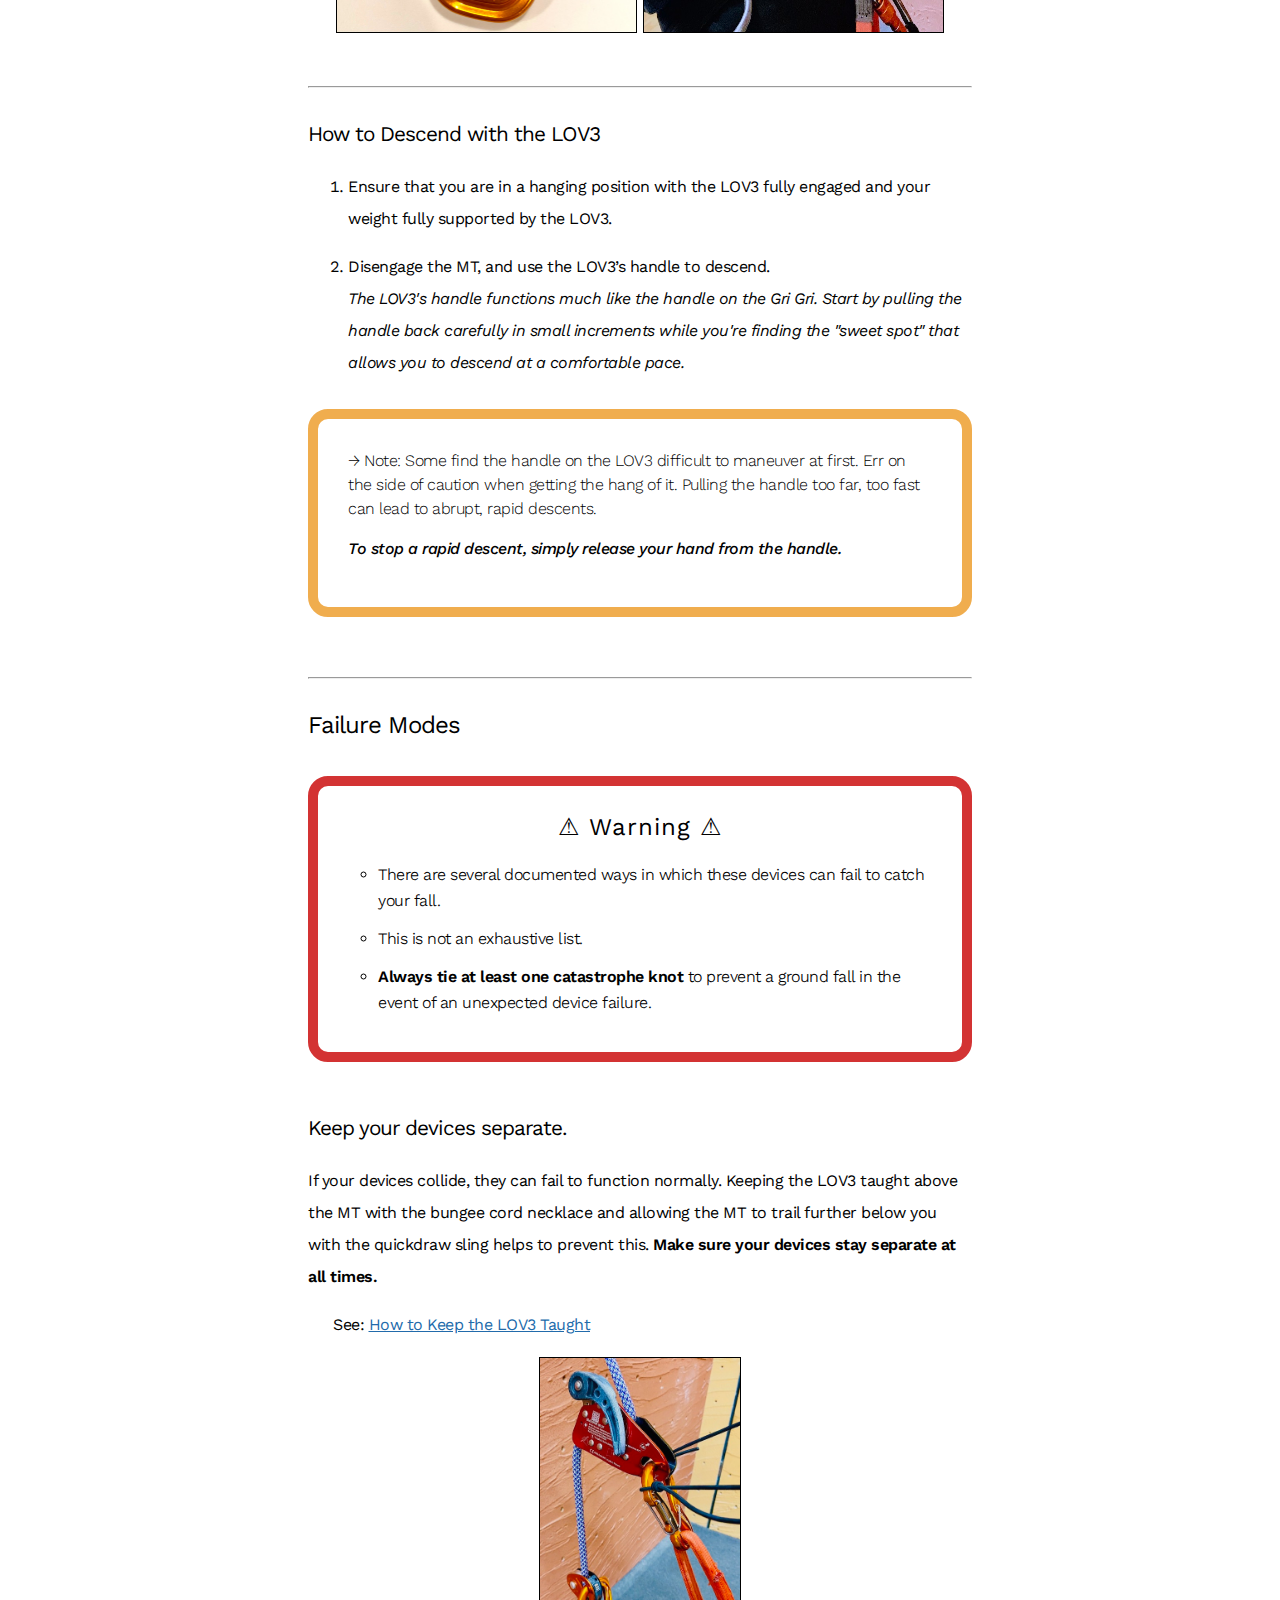
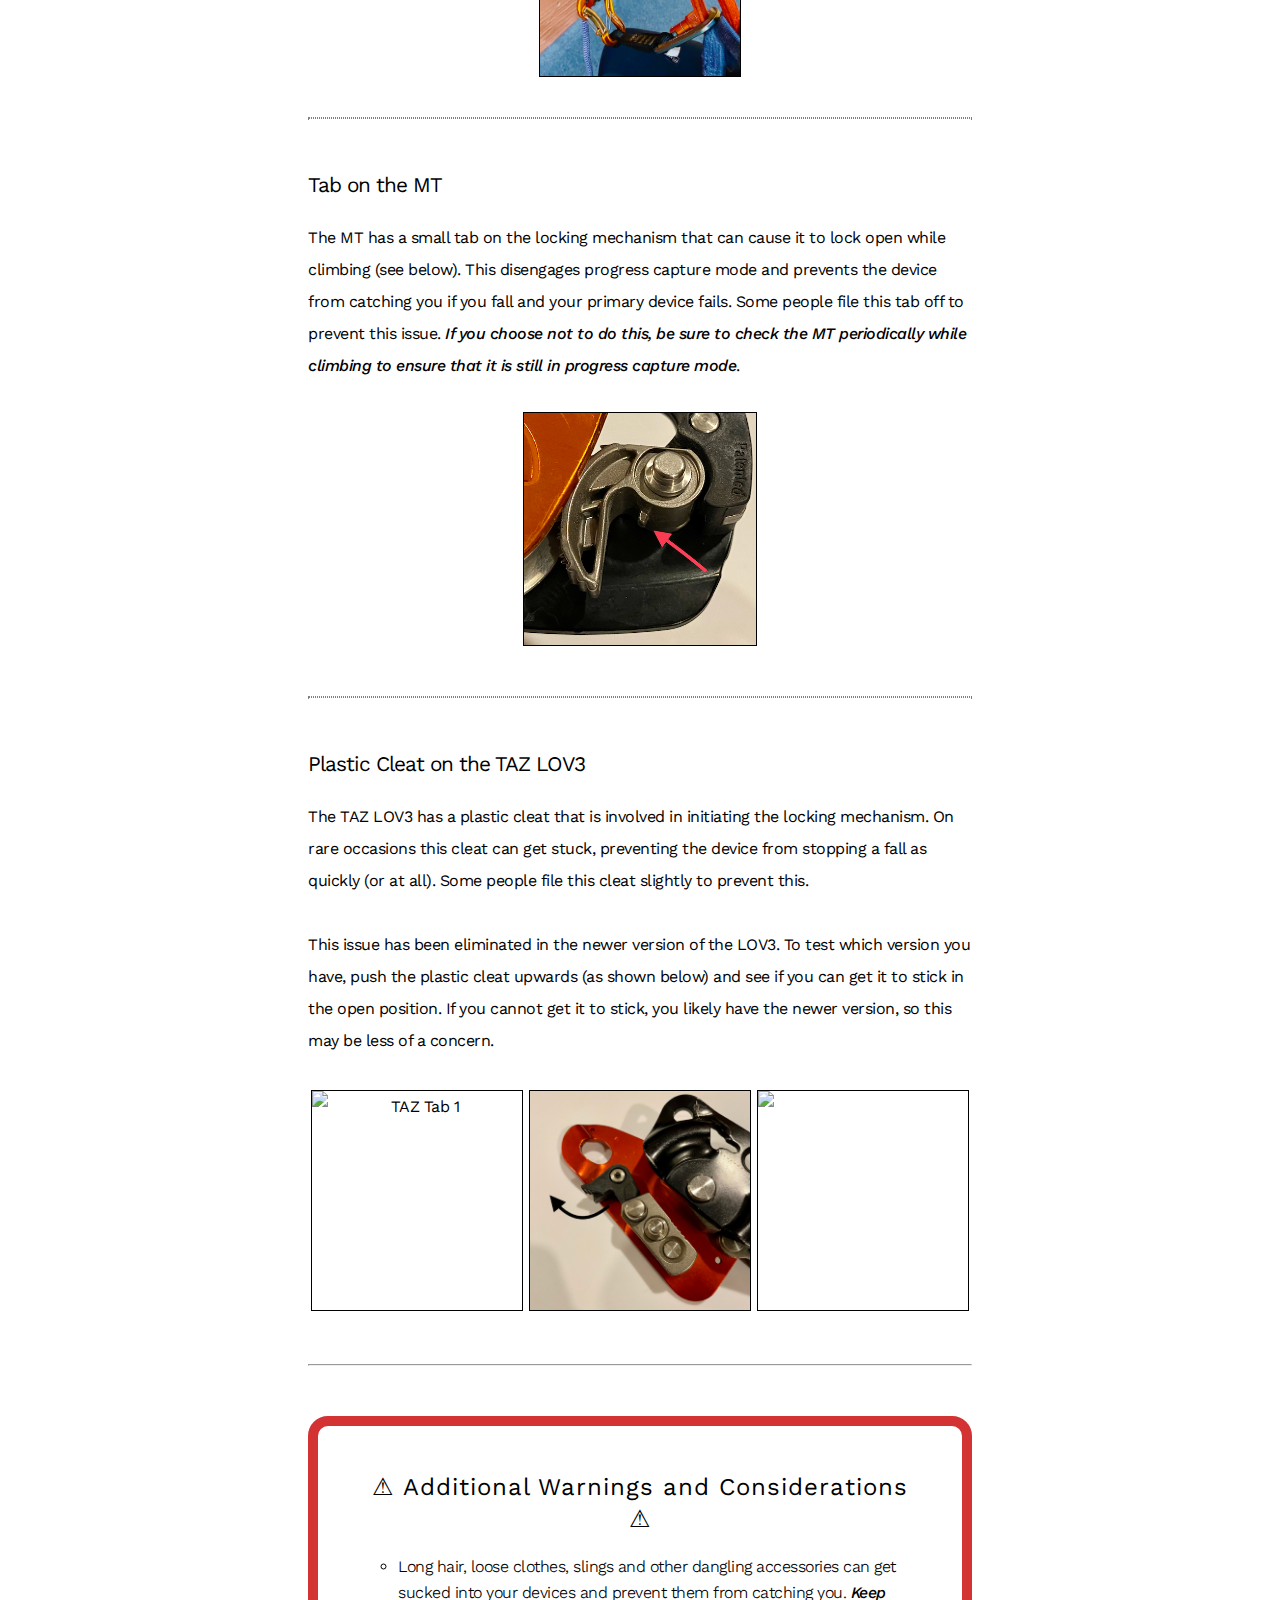
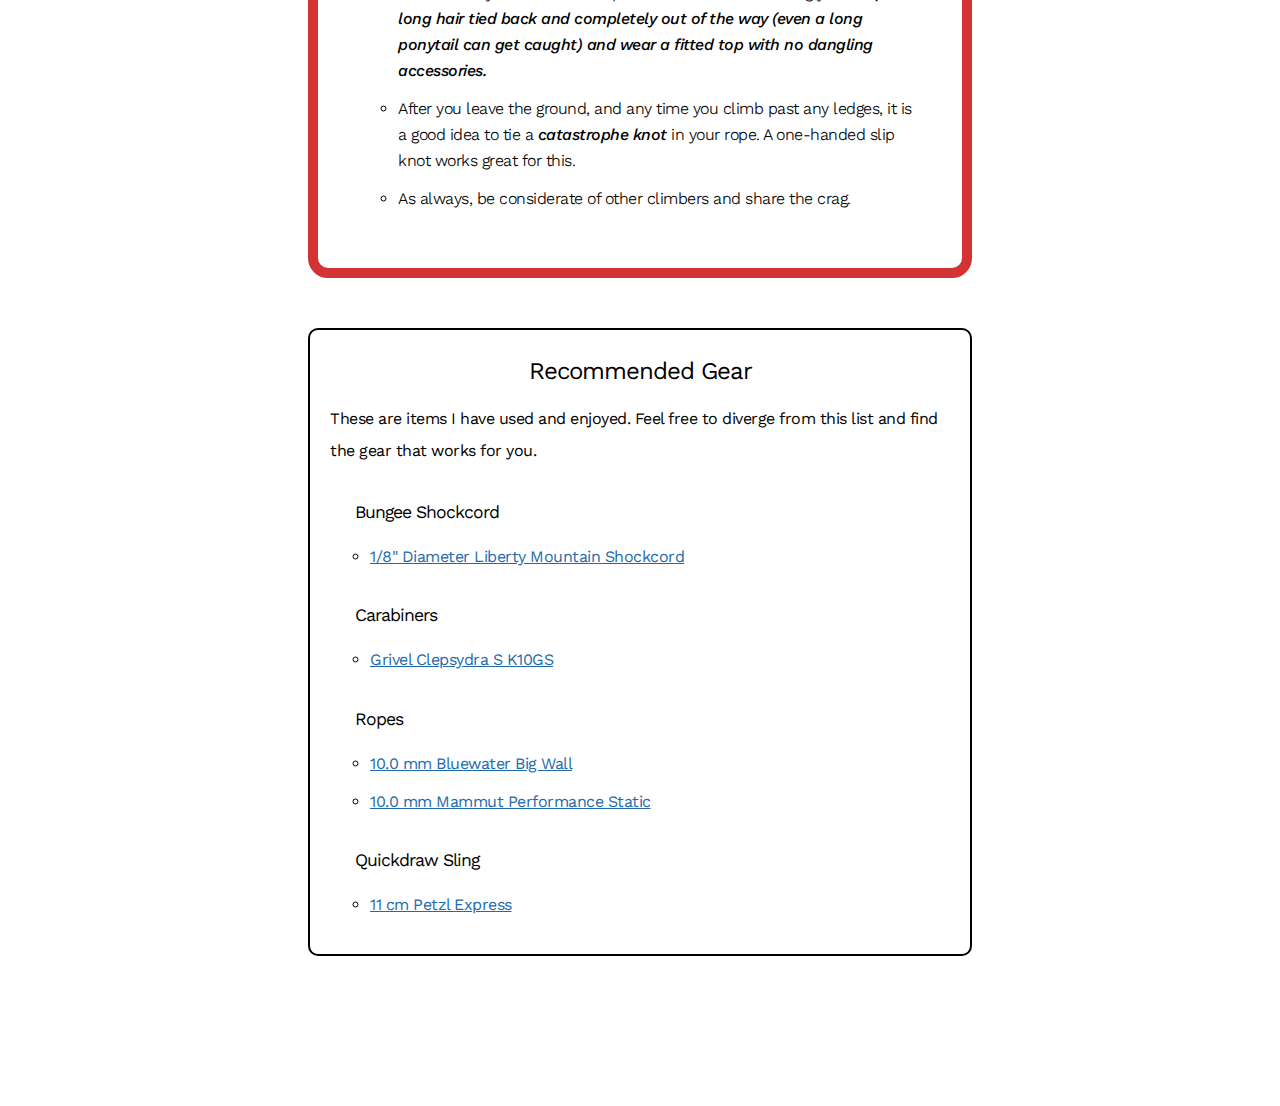
==== commit 405e548b: "." ====
--- a/index.html
+++ b/index.html
@@ -116,7 +116,7 @@
 
     <div id="why-taz">
         <h3>Why the TAZ LOV3?</h3>
-        <p>The TAZ LOV3 is a non-toothed fall arrest device and descender designed for people who work-at-height. When used for TR soloing, it provides reliable, immediate catches and allows you to lower quickly and easily without the need for managing your own slack, or a complex transition into lowering mode. This minimizes opportunities for error and is great for projecting routes. The LOV3 is unfortunately quite expensive, but currently one of very few devices that also functions as a descender (the main alternatives being Rock Exotica’s more expensive <a href="https://www.rockexotica.com/products/unicender" target="_blank">Unicender</a>, or the Gri Gri, which requires you to manage your own slack).
+        <p>The TAZ LOV3 is a non-toothed fall arrest device and descender designed for people who work at height. When used for TR soloing, it provides reliable, immediate catches and allows you to lower quickly and easily without the need for managing your own slack, or a complex transition into lowering mode. This minimizes opportunities for error and is great for projecting routes. The LOV3 is unfortunately quite expensive, but currently one of very few devices that also functions as a descender (the main alternatives being Rock Exotica’s more expensive <a href="https://www.rockexotica.com/products/unicender" target="_blank">Unicender</a>, or the Gri Gri, which requires you to manage your own slack).
         </p>
     </div>
 
@@ -421,7 +421,7 @@
 </body>
 
 <script>
-    //* Loop through all dropdown buttons to toggle between hiding and showing its dropdown content - This allows the user to have multiple dropdowns without any conflict */
+   
 var dropdown = document.getElementsByClassName("dropdown-btn");
 var i;
 
--- a/style.css
+++ b/style.css
@@ -429,7 +429,7 @@
                 text-align: justify;
             }
             
-            .big-mama {
+            .container {
                 margin: 0 5%;
             }
             h1 {
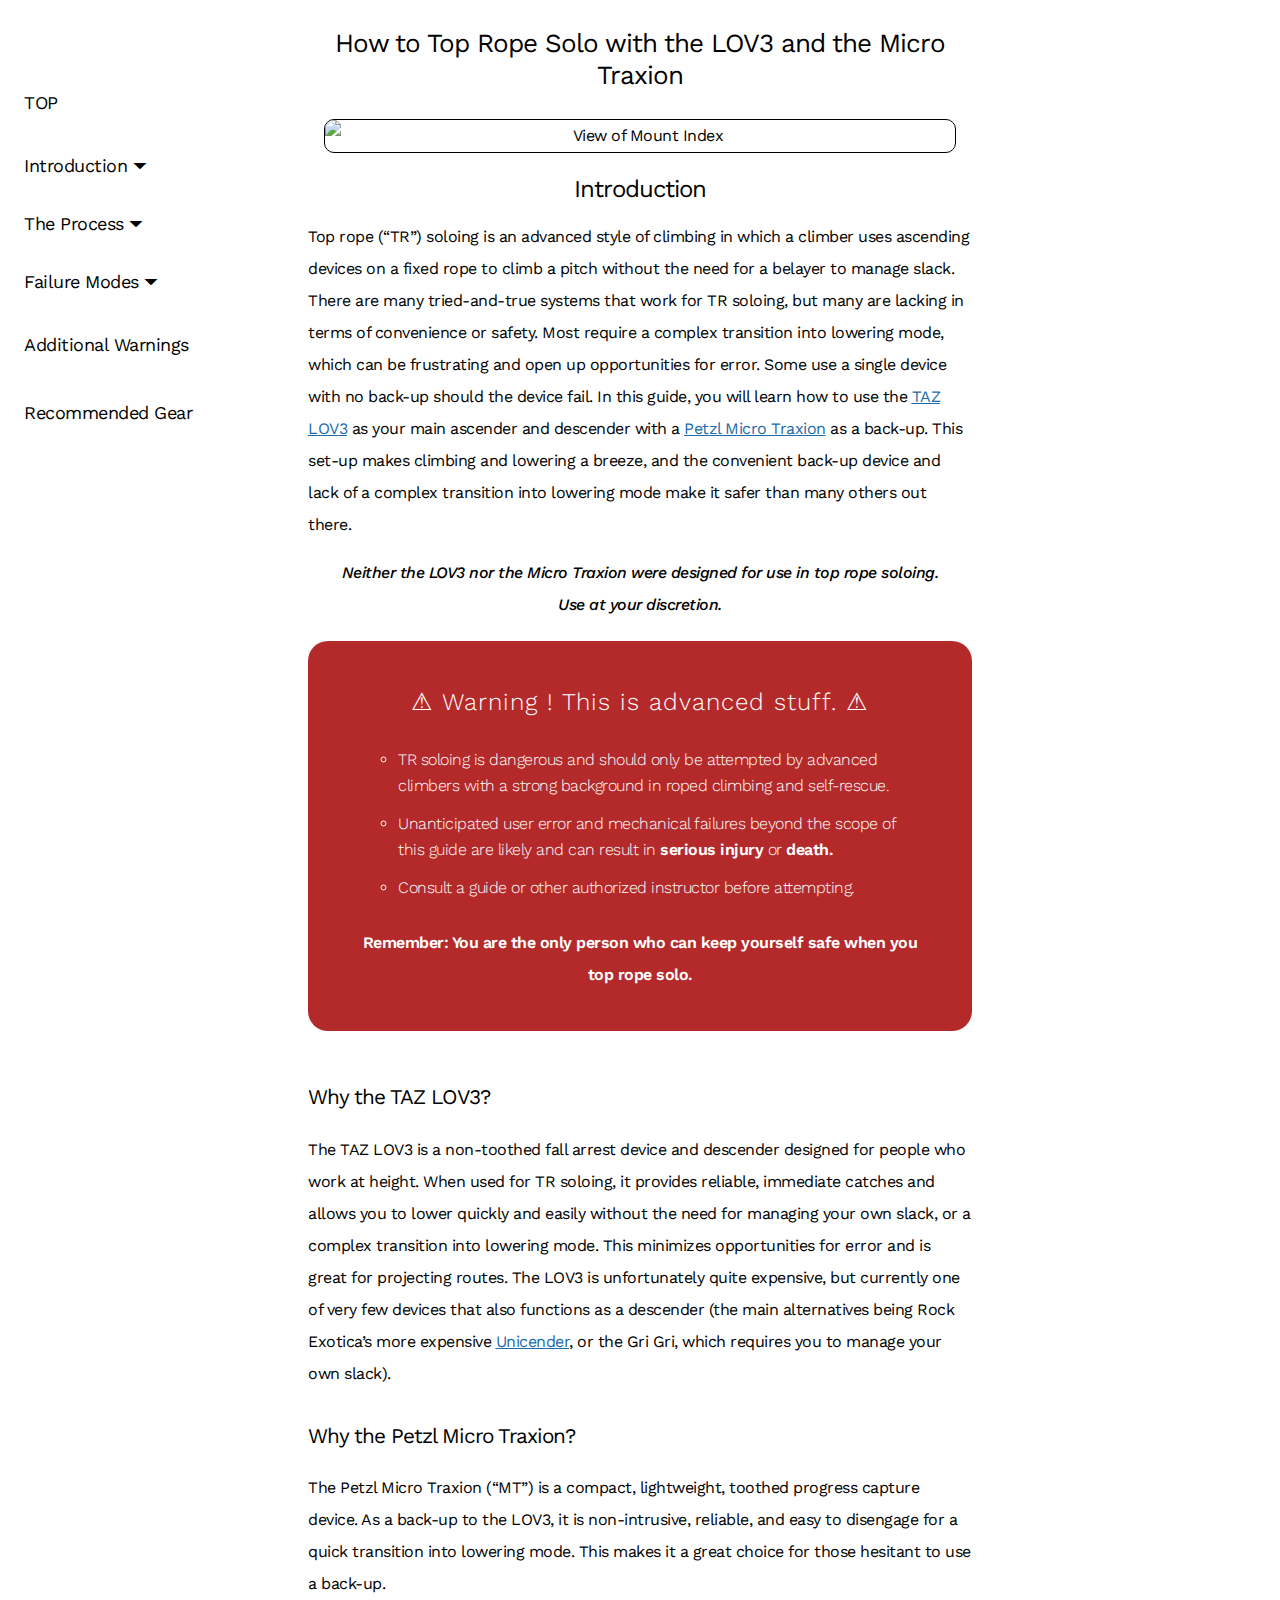
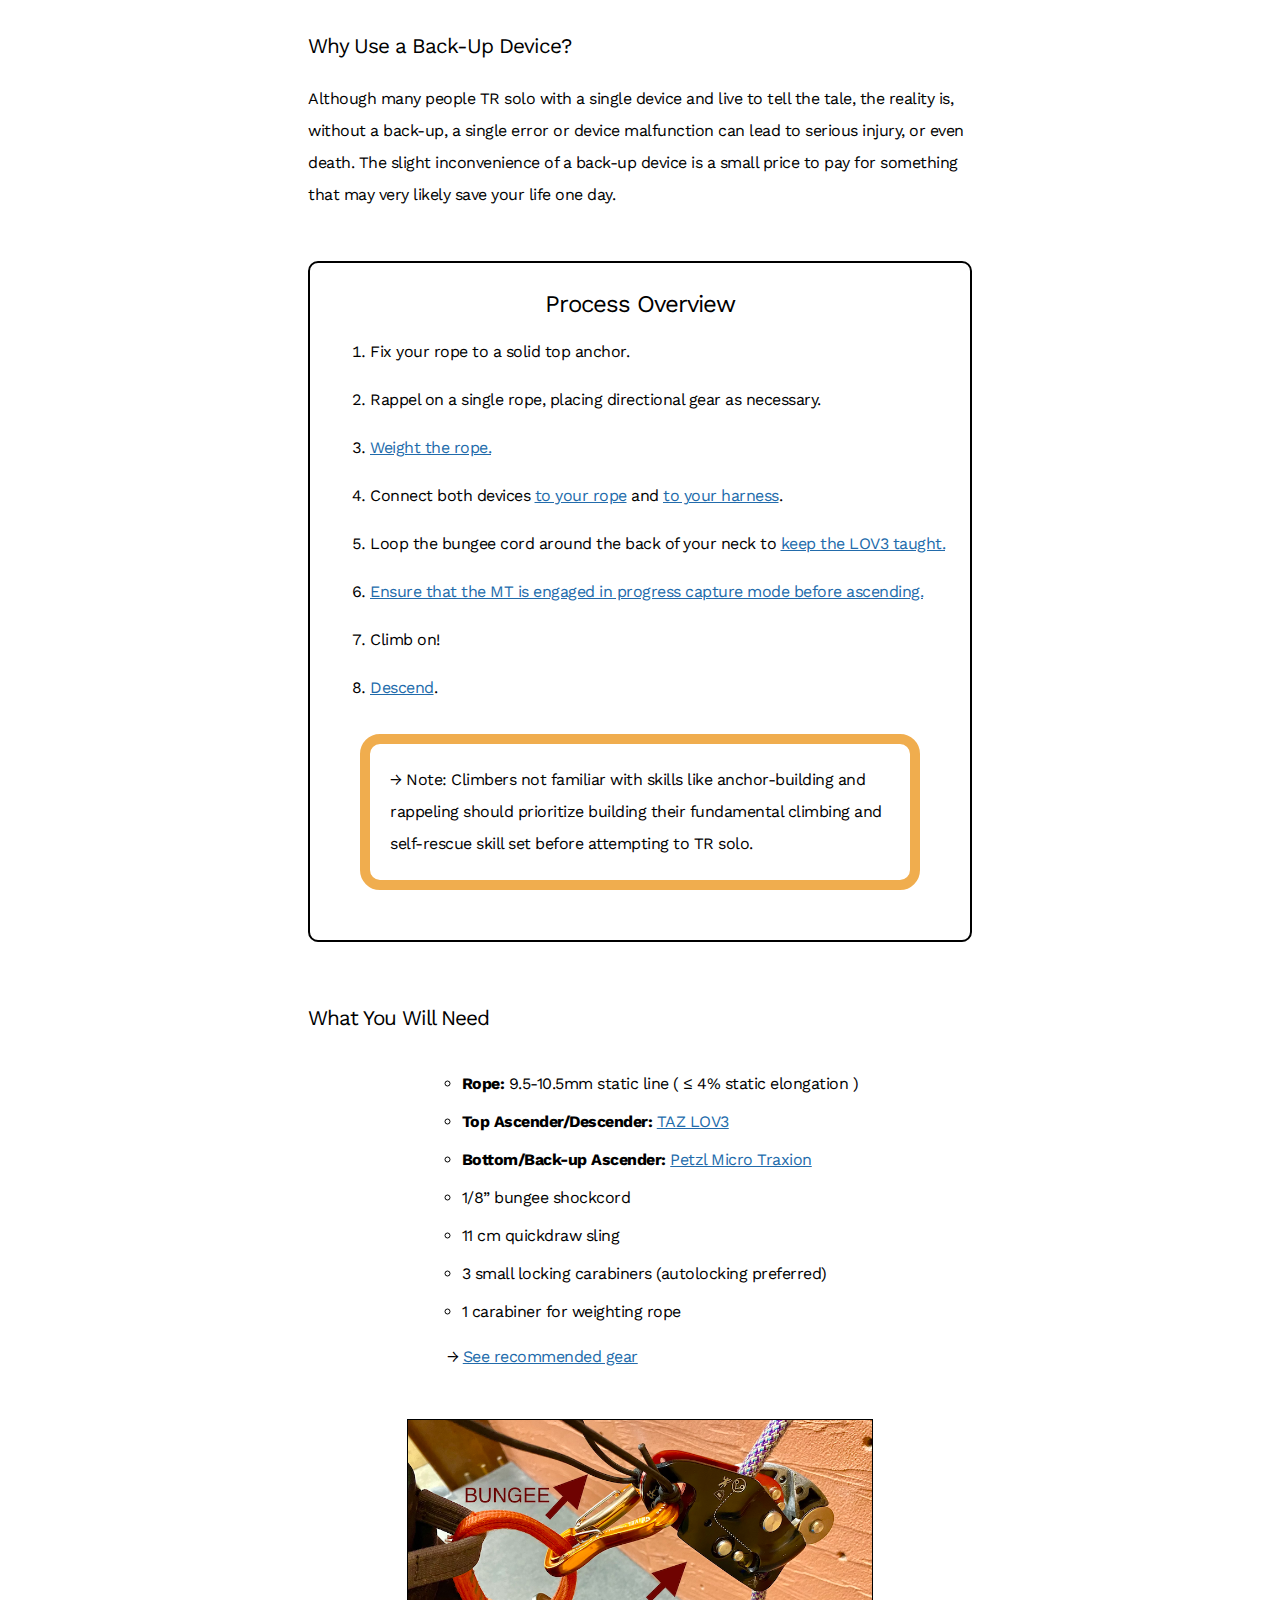
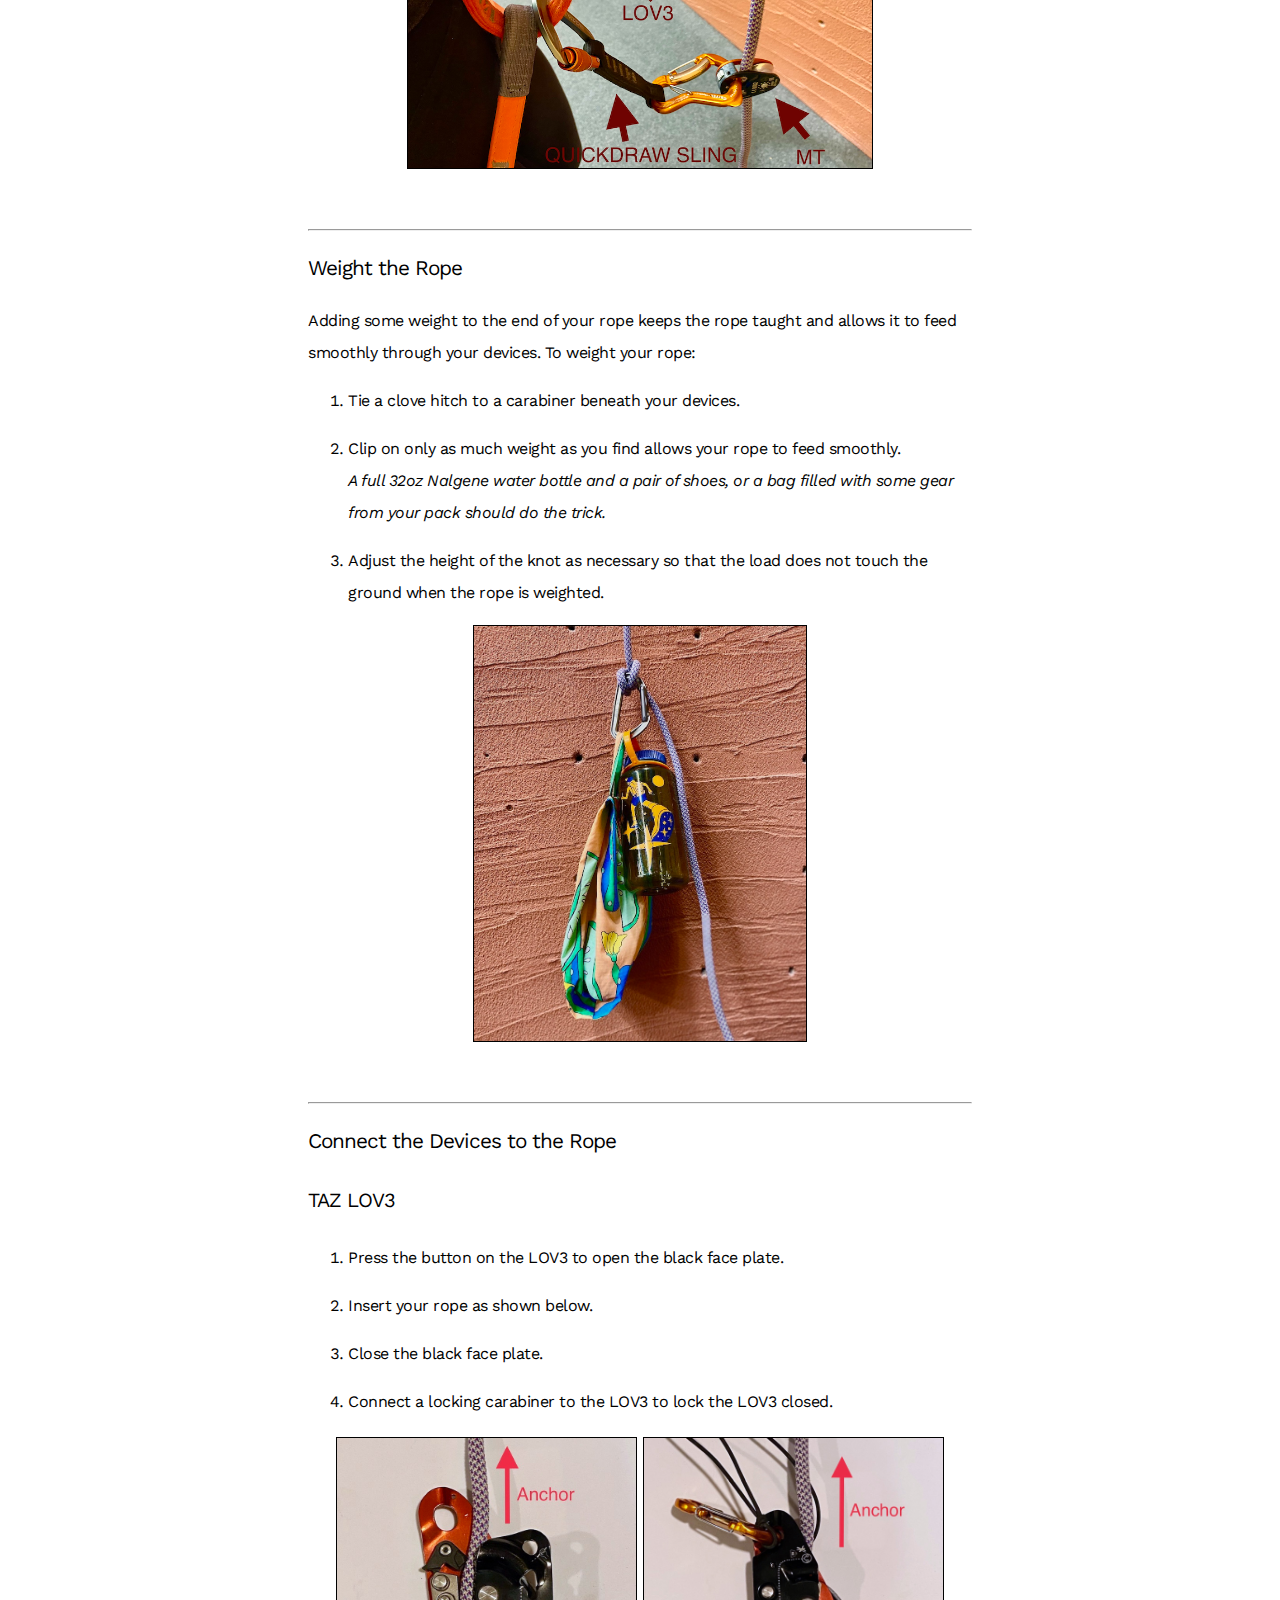
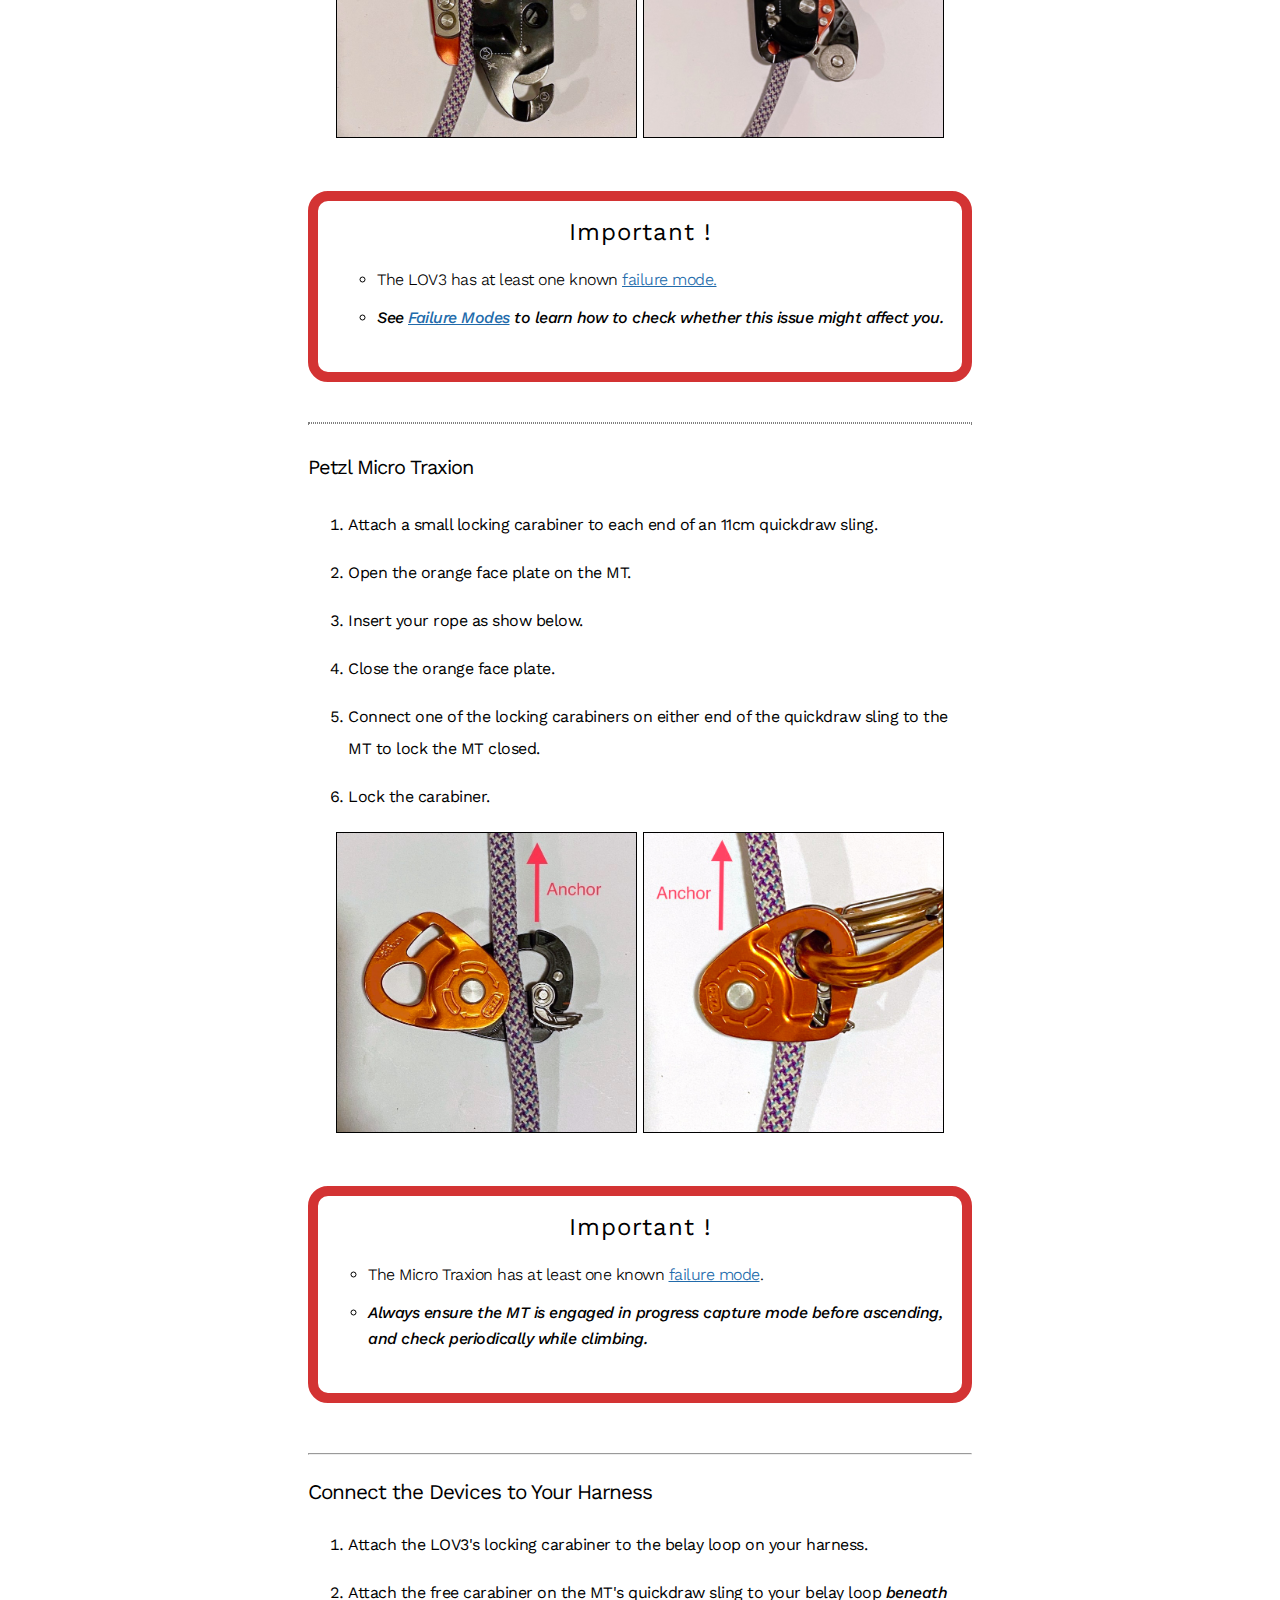
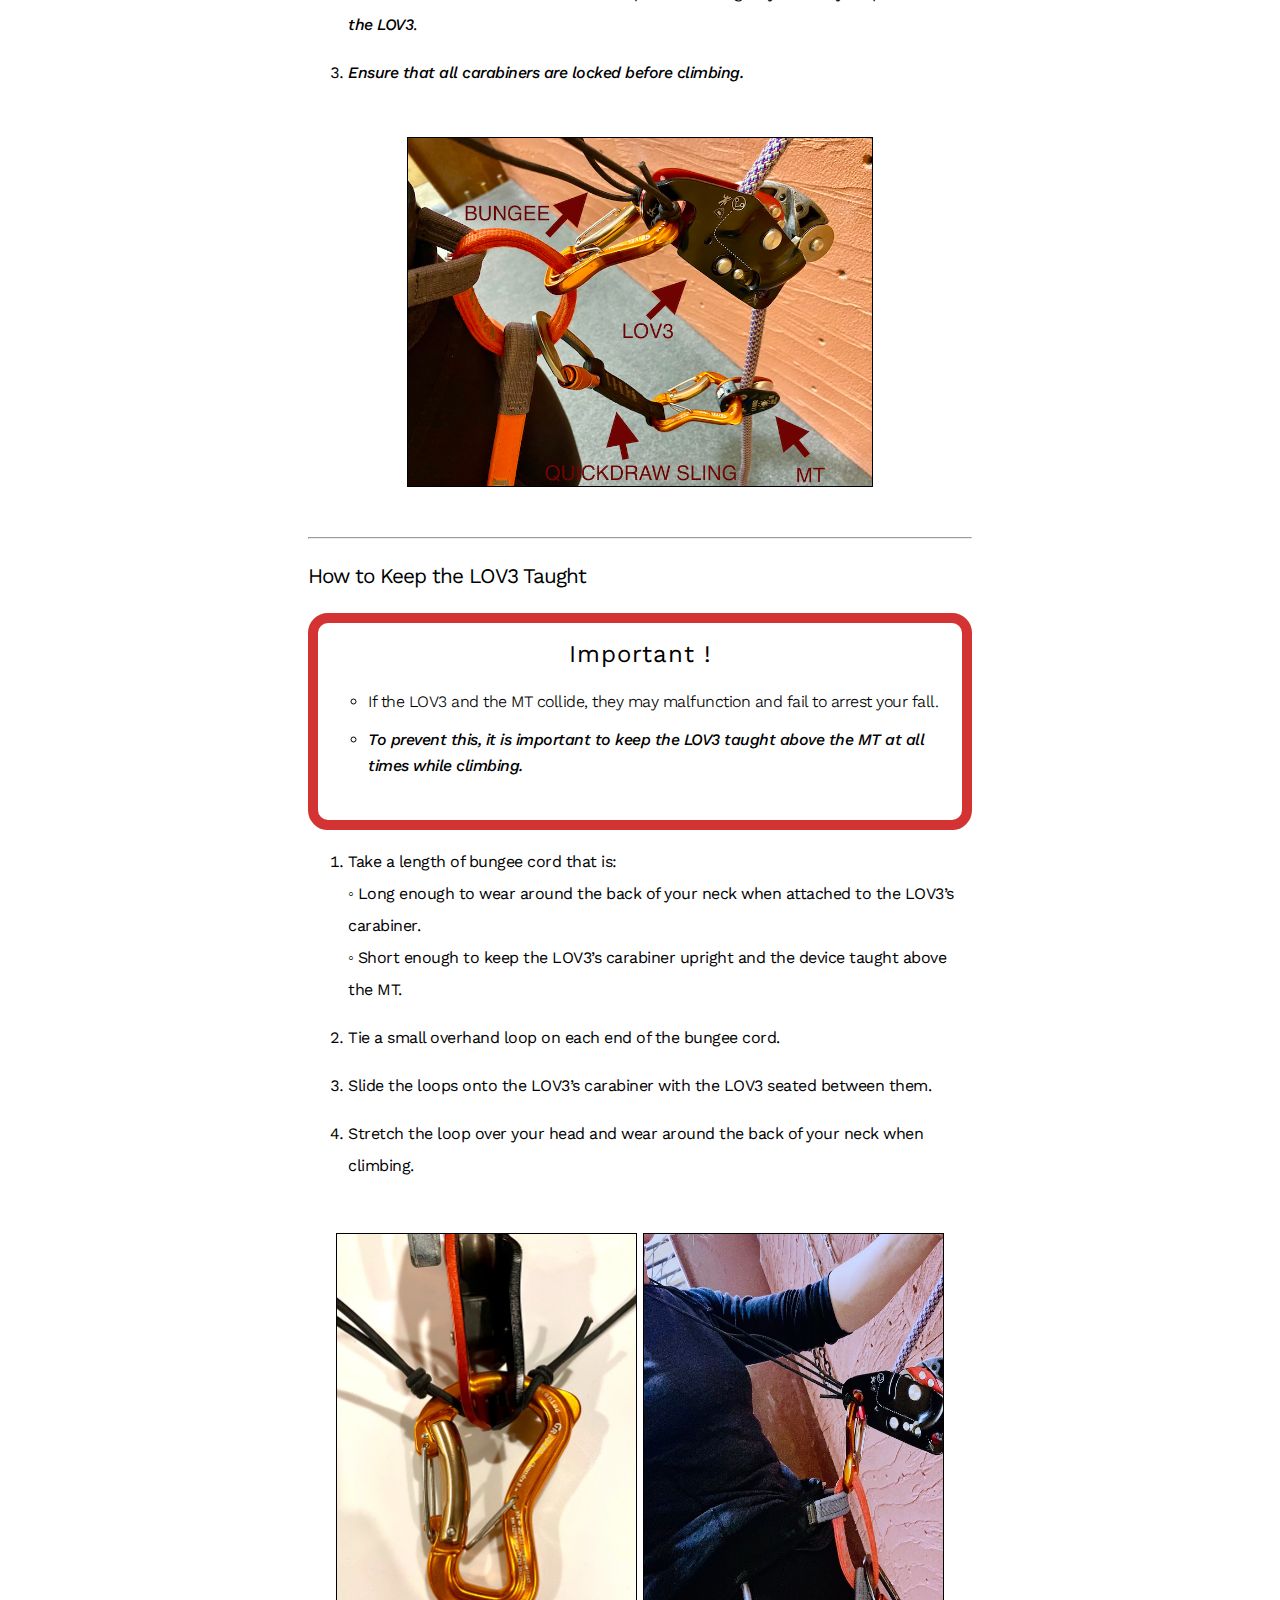
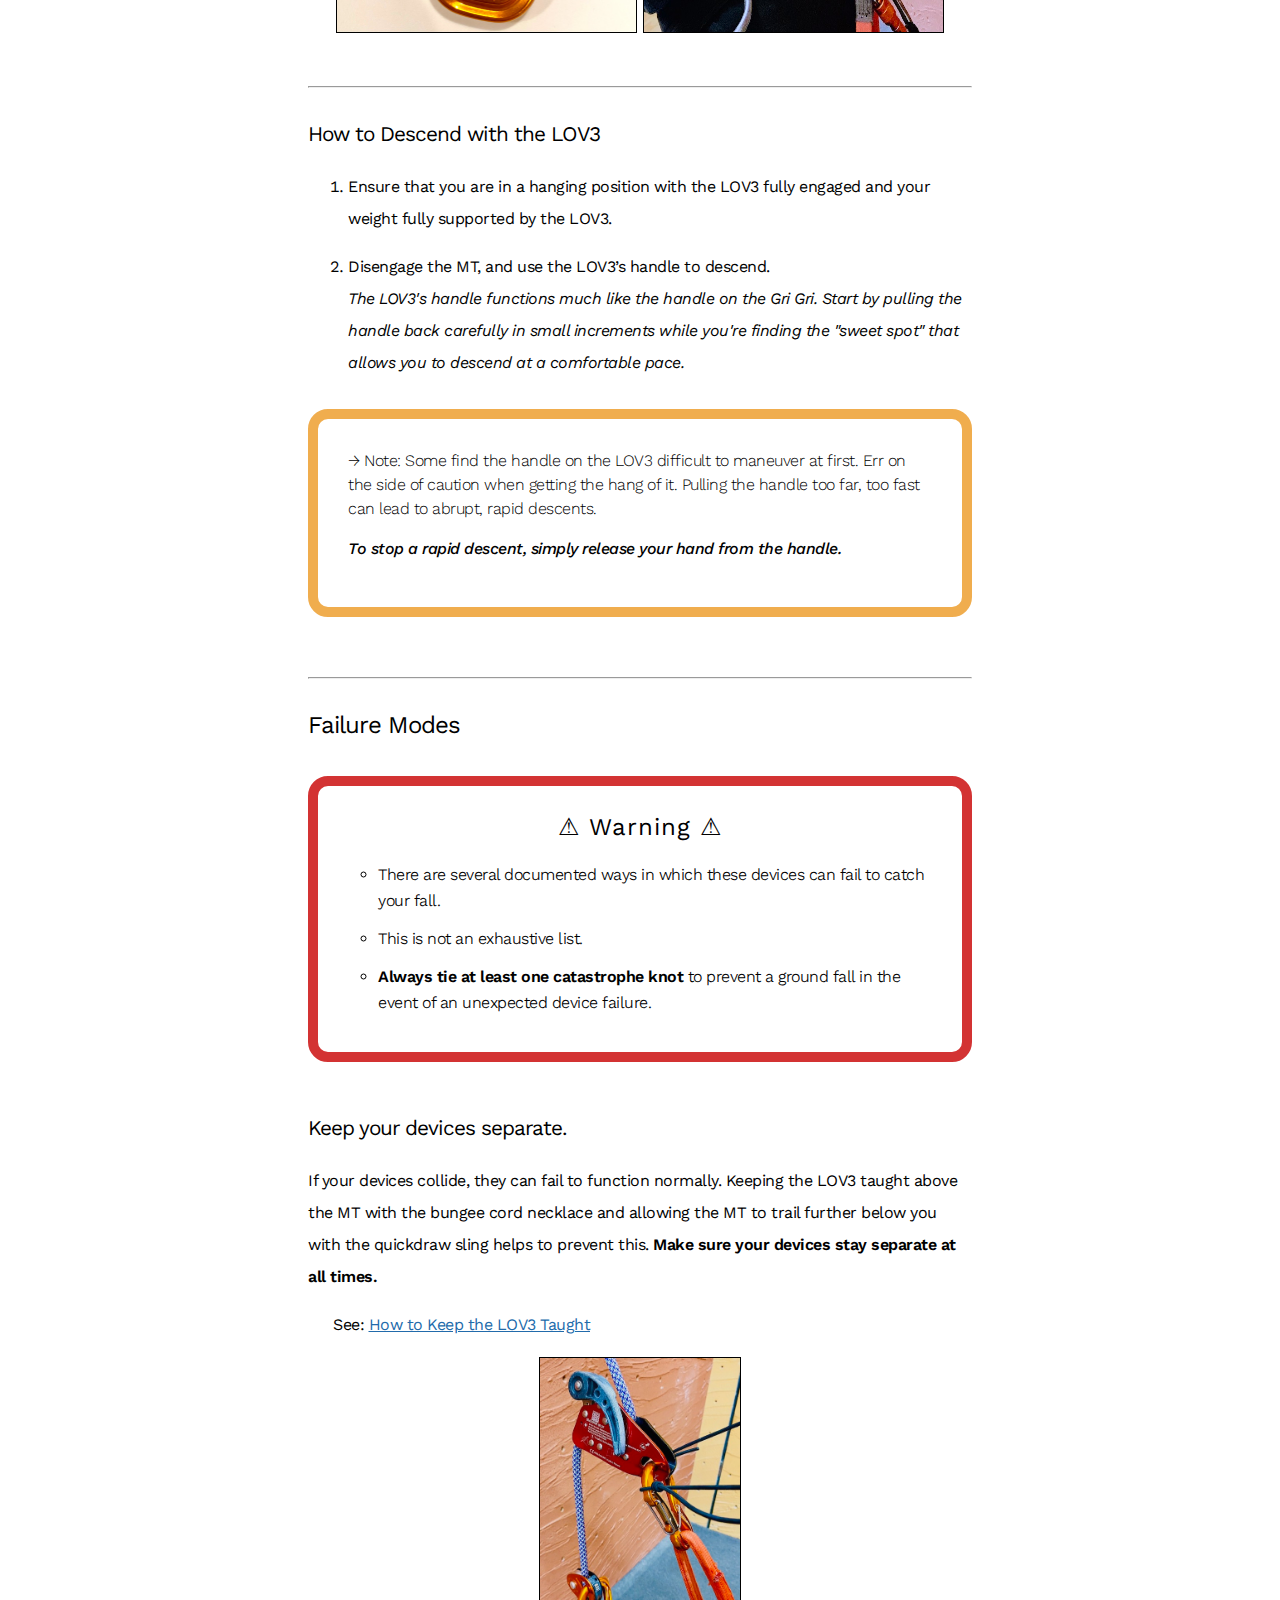
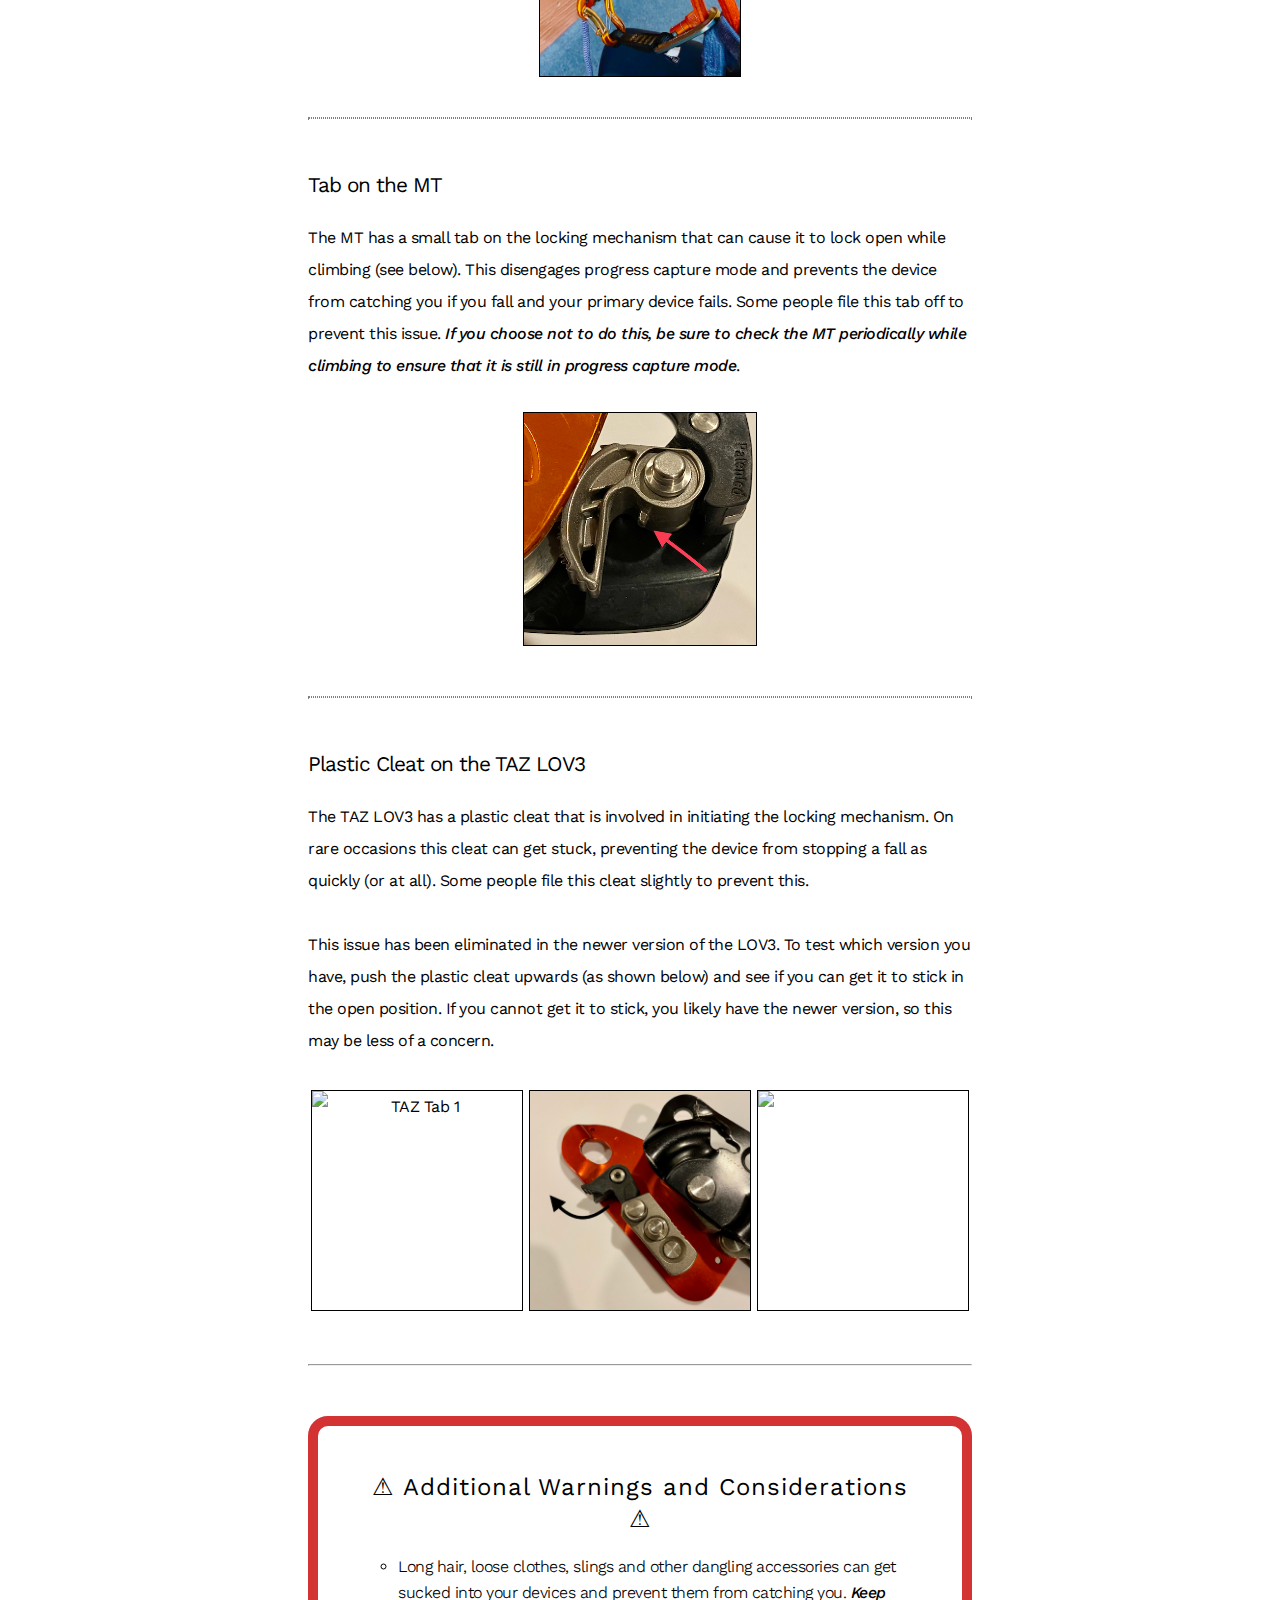
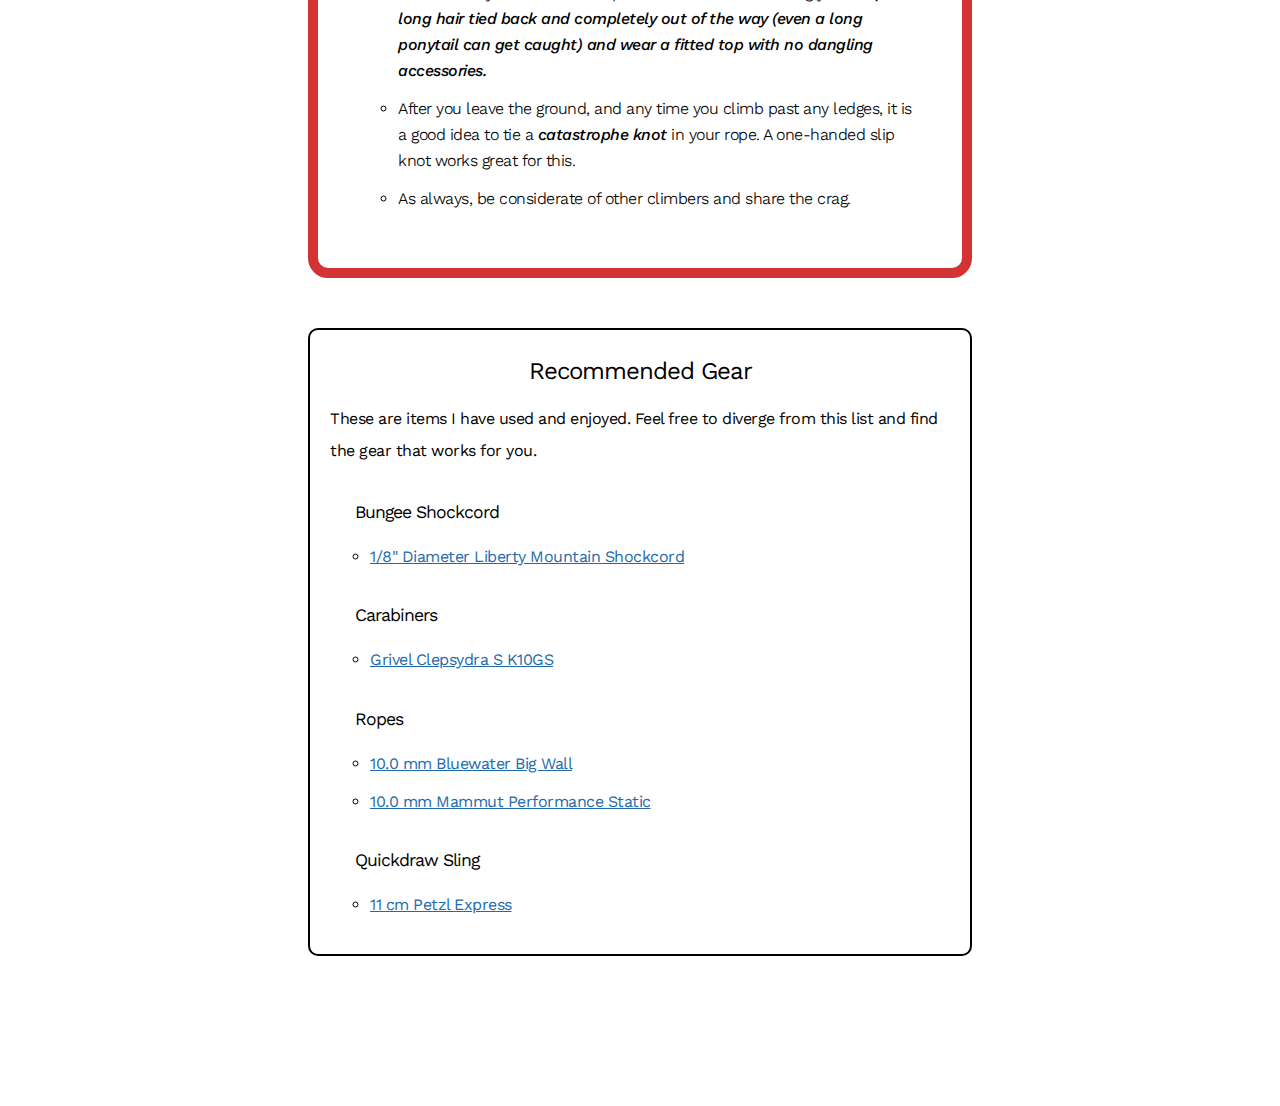
==== commit 02c58190: "Update index.html" ====
--- a/index.html
+++ b/index.html
@@ -190,7 +190,7 @@
         <h3>Connect the Devices to the Rope</h3>
             
         <div id="taz-to-rope">
-            <h4 class="indent">TAZ LOV3</h4>
+            <h4>TAZ LOV3</h4>
                 <ol>
                     <li>Press the button on the LOV3 to open the black face plate.</li>
                     <li>Insert your rope as shown below.</li>
@@ -220,7 +220,7 @@
 <hr class="dotted">
 
         <div id="mt-to-rope">
-            <h4 class="indent">Petzl Micro Traxion</h4>
+            <h4>Petzl Micro Traxion</h4>
                 <ol>
                     <li>Attach a small locking carabiner to each end of an 11cm quickdraw sling.</li>
                     <li>Open the orange face plate on the MT.</li>
